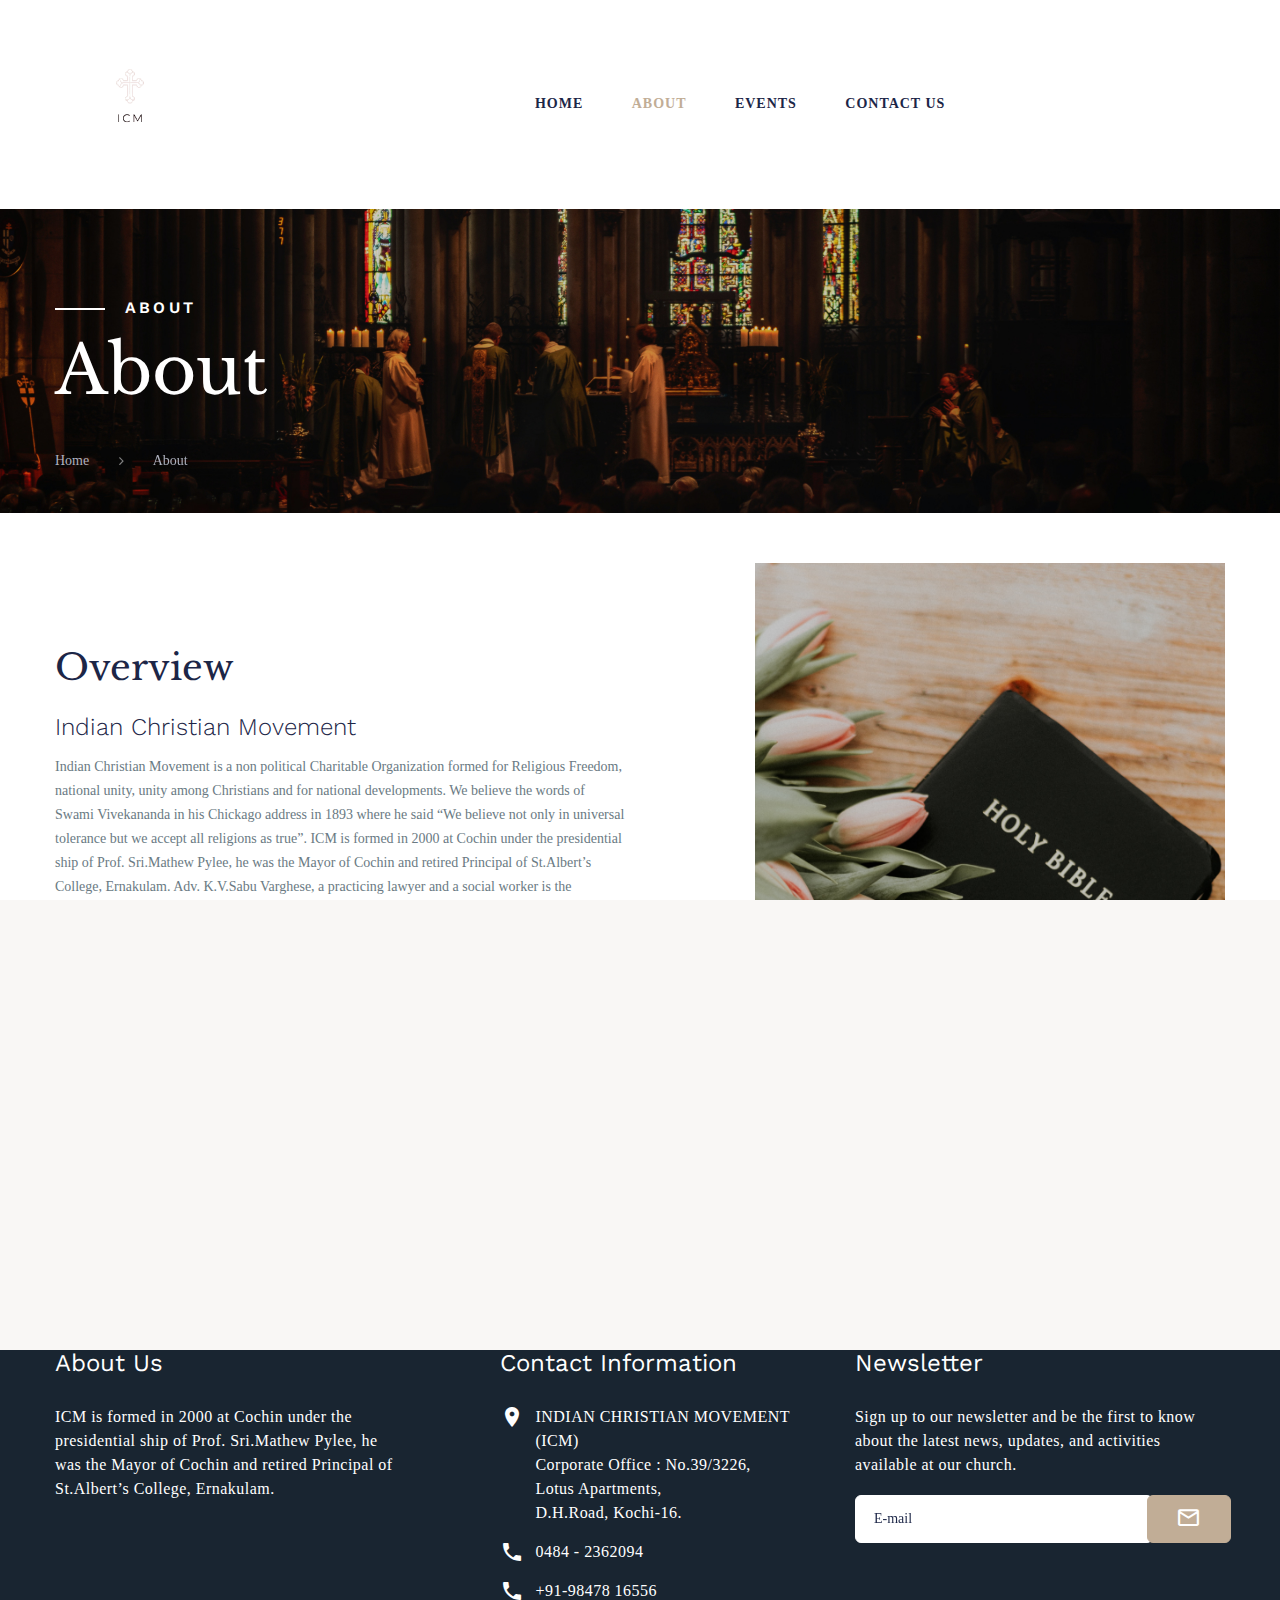
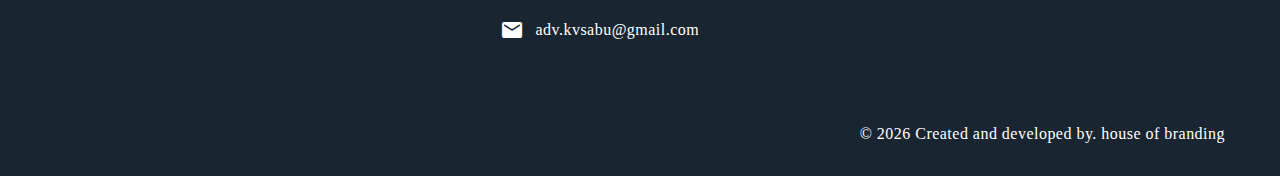
==== about.html @ 16fbd7ec "fourth commit" ====
<!-- Rights--><!DOCTYPE html>
<html class="wide wow-animation" lang="en">
  
<!-- Mirrored from ld-wt73.template-help.com/tf/farite_v2/about.html by HTTrack Website Copier/3.x [XR&CO'2014], Thu, 09 Mar 2023 13:33:33 GMT -->
<head>
    <title>ICM</title>
    <meta name="format-detection" content="telephone=no">
    <meta name="viewport" content="width=device-width height=device-height initial-scale=1.0 maximum-scale=1.0 user-scalable=0">
    <meta http-equiv="X-UA-Compatible" content="IE=edge">
    <meta charset="utf-8">
    <script src="../../cdn-cgi/apps/head/3ts2ksMwXvKRuG480KNifJ2_JNM.js"></script><link rel="icon" href="images/favicon.ico" type="image/x-icon">
    <!-- Stylesheets-->
    <link rel="stylesheet" type="text/css" href="http://fonts.googleapis.com/css2?family=Libre+Baskerville&amp;family=Work+Sans:wght@300;400;600&amp;display=swap">
    <link rel="stylesheet" href="css/bootstrap.css">
    <link rel="stylesheet" href="css/fonts.css">
    <link rel="stylesheet" href="css/style.css">
    <style>.ie-panel{display: none;background: #212121;padding: 10px 0;box-shadow: 3px 3px 5px 0 rgba(0,0,0,.3);clear: both;text-align:center;position: relative;z-index: 1;} html.ie-10 .ie-panel, html.lt-ie-10 .ie-panel {display: block;}</style>
  </head>
  <body>
    <div class="ie-panel"><a href="http://windows.microsoft.com/en-US/internet-explorer/"><img src="images/ie8-panel/warning_bar_0000_us.jpg" height="42" width="820" alt="You are using an outdated browser. For a faster, safer browsing experience, upgrade for free today."></a></div>
    <div class="page">
      <!-- Page Header-->
      <header class="section page-header">
        <!-- RD Navbar-->
        <div class="rd-navbar-wrap">
          <nav class="rd-navbar rd-navbar-minimal" data-layout="rd-navbar-fixed" data-sm-layout="rd-navbar-fixed" data-md-layout="rd-navbar-fixed" data-md-device-layout="rd-navbar-fixed" data-lg-layout="rd-navbar-static" data-lg-device-layout="rd-navbar-fixed" data-xl-layout="rd-navbar-static" data-xl-device-layout="rd-navbar-static" data-xxl-layout="rd-navbar-static" data-xxl-device-layout="rd-navbar-static" data-lg-stick-up-offset="15px" data-xl-stick-up-offset="15px" data-xxl-stick-up-offset="15px" data-lg-stick-up="true" data-xl-stick-up="true" data-xxl-stick-up="true">
            <div class="rd-navbar-main-outer">
              <div class="rd-navbar-main">
                <!-- RD Navbar Panel-->
                <div class="rd-navbar-panel">
                  <!-- RD Navbar Toggle-->
                  <button class="rd-navbar-toggle" data-rd-navbar-toggle="#rd-navbar-nav-wrap-1"><span></span></button>
                  <!-- RD Navbar Brand-->
                  <!--Brand--><a class="brand" href="index.html"><img class="brand-logo-dark" src="images/Red_and_White_Cross_Modern_Icons_Church_Logo__1_-removebg-preview.png" alt="" width="150" height="40"/><img class="brand-logo-light" src="images/Red_and_White_Cross_Modern_Icons_Church_Logo__1_-removebg-preview.png" alt="" width="150" height="40"/></a>
                </div>
                <div class="rd-navbar-main-element">
                  <div class="rd-navbar-nav-wrap" id="rd-navbar-nav-wrap-1">
                    <!-- RD Navbar Nav-->
                    <ul class="rd-navbar-nav">
                      <li class="rd-nav-item"><a class="rd-nav-link" href="index.html">Home</a>
                      </li>
                      <li class="rd-nav-item active"><a class="rd-nav-link" href="about.html">About</a>
                        
                        
                      </li>
                      <li class="rd-nav-item"><a class="rd-nav-link" href="gallery.html">Events</a>
                     
                      </li>
                    
                      <li class="rd-nav-item"><a class="rd-nav-link" href="contacts.html">Contact Us</a>
                      </li>
                    </ul>
                  </div>
                </div>
              </div>
            </div>
          </nav>
        </div>
      </header>
      <!-- Breadcrumbs-->
      <section class="breadcrumbs-custom bg-image context-dark" style="background-image: url(images/breadcrumbs-image-1.jpg);">
        <div class="breadcrumbs-custom-inner">
          <div class="container breadcrumbs-custom-container">
            <div class="breadcrumbs-custom-main">
              <h6 class="breadcrumbs-custom-subtitle title-decorated">About</h6>
              <h1 class="breadcrumbs-custom-title">About</h1>
            </div>
            <ul class="breadcrumbs-custom-path">
              <li><a href="index.html">Home</a></li>
              <li class="active">About</li>
            </ul>
          </div>
        </div>
      </section>
      <!-- Overview-->
      <section class="section section-sm pb-0">
        <div class="container">
          <div class="row row-50 justify-content-center justify-content-lg-between">
            <div class="col-md-10 col-lg-6 align-self-center">
              <h3>Overview</h3>
              <h4 class="offset-top-3">Indian Christian Movement</h4>
              <p>Indian Christian Movement is a non political Charitable Organization formed for Religious Freedom, national unity, unity among Christians and for national developments. We believe the words of Swami Vivekananda in his Chickago address in 1893 where he said “We believe not only in universal tolerance but we accept all religions as true”. ICM is formed in 2000 at Cochin under the presidential ship of Prof. Sri.Mathew Pylee, he was the Mayor of Cochin and retired Principal of St.Albert’s College, Ernakulam. Adv. K.V.Sabu Varghese, a practicing lawyer and a social worker is the Secretary General of this organization. Indian Christian Movement is an open forum to joint hand with all the Christians irrespective of their factions. But who loves Christ and leads to be the vision of Swami Vivekananda. Now we have five State sectors at Kerala, Tamil Nadu, Maharashtra and Uther Khand. Karnataka sector will commence on 12th of November, 2010 at Bangalore. We have conducting one Ashramam named Manava Ashramam at Muvattupuzha, the outskirt of Kochi and also conducting a Men’s Hostel at the heart of Kochi town. From 2000 onwards, we have been promoting several programs and missions to the upliftment of Christian community. It is the part of our decision for making a permanent record of Christian leaders. We have produced a documentary of the life history of H.B. Baselious Thomas 1st, the Catholicose of Jacobite Syrian Sabha, India. We hope that the similar venture is to be organized for other eminent Christian heads. So far, we have 1,761 active members across the 
                country and also several similar organizations support us to the common aim of national integration.</p>
              
            </div>
            <div class="col-md-10 col-lg-6 col-xl-5"><img src="images/priscilla-du-preez-zXsZHJC5qYw-unsplash.jpg" alt="" width="539" height="598"/>
            </div>
          </div>
        </div>
      </section>
     
      <!-- Who We Are-->
      
      <!-- Page Footer-->
      <footer class="section footer-standard bg-gray-800">
        <div class="footer-standard-main">
          <div class="container">
            <div class="row row-50">
              <div class="col-lg-4">
                <div class="inset-right-1">
                  <h4 class="font-weight-normal">About Us</h4>
                  <p class="big"> ICM is formed in 2000 at Cochin under the presidential ship of Prof. Sri.Mathew Pylee, he was the Mayor of Cochin and retired Principal of St.Albert’s College, Ernakulam. </p>
                </div>
              </div>
              <div class="col-sm-6 col-md-5 col-lg-4">
                <div class="box-1">
                  <h4 class="font-weight-normal">Contact Information</h4>
                  <ul class="list-sm">
                    <li class="object-inline big"><span class="icon icon-md mdi mdi-map-marker text-white"></span><a class="footer-link" href="#">INDIAN CHRISTIAN MOVEMENT (ICM) <br> Corporate Office : No.39/3226, <br>
                      Lotus Apartments, <br>
                      D.H.Road, Kochi-16.</a></li>
                    <li class="object-inline big"><span class="icon icon-md mdi mdi-phone text-white"></span><a class="footer-link" href="tel:0484 - 2362094">0484 - 2362094</a></li>
                    <li class="object-inline big"><span class="icon icon-md mdi mdi-phone text-white"></span><a class="footer-link" href="tel:+91-98478 16556">+91-98478 16556</a></li>
                    <li class="object-inline big"><span class="icon icon-md mdi mdi-email text-white"></span><a class="footer-link" href="mailto:adv.kvsabu@gmail.com">adv.kvsabu@gmail.com</a></li>
                  </ul>
                </div>
              </div>
              <div class="col-sm-6 col-md-7 col-lg-4">
                <h4 class="font-weight-normal">Newsletter</h4>
                <p class="big">Sign up to our newsletter and be the first to know about the latest news, updates, and activities available at our church.</p>
                <!-- RD Mailform-->
                <form class="rd-form rd-mailform form-inline" data-form-output="form-output-global" data-form-type="subscribe" method="post" action="https://ld-wt73.template-help.com/tf/farite_v2/bat/rd-mailform.php">
                  <div class="form-wrap">
                    <input class="form-input" id="subscribe-form-2-email" type="email" name="email" data-constraints="adv.kvsabu@gmail.com">
                    <label class="form-label" for="subscribe-form-2-email">E-mail</label>
                  </div>
                  <div class="form-button">
                    <button class="button button-primary button-icon button-icon-only button-winona" type="submit" aria-label="submit"><span class="icon mdi mdi-email-outline"></span></button>
                  </div>
                </form>
              </div>
            </div>
          </div>
        </div>
        <div class="container">
          <div class="footer-standard-aside text-center text-md-right">
            <p class="rights big"><span>&copy;&nbsp;</span><span class="copyright-year"></span><span>&nbsp;</span><span>Created and developed by.</span><span>&nbsp;</span><a href="https://www.houseofbranding.in/">house of branding</a></p>
          </div>
        </div>
      </footer>
    </div>
    <div class="preloader">
      <div class="preloader-logo"><h3>Indian Christian Movement</h3>
      </div>
      <div class="preloader-body">
        <div id="loadingProgressG">
          <div class="loadingProgressG" id="loadingProgressG_1"></div>
        </div>
      </div>
    </div>
    <!-- Global Mailform Output-->
    <div class="snackbars" id="form-output-global"></div>
    <!-- Javascript-->
    <script src="js/core.min.js"></script>
    <script src="js/script.js"></script>
  </body>


</html>
---- css/fonts.css ----
/*
*
* Fonts
*//*
*
* Font Awesome Icons 4.7.0
* --------------------------------------------------
*/@font-face {	font-family: 'FontAwesome';	src: url("../fonts/fontawesome-webfont3e6e.eot?v=4.7.0");	src: url("../fonts/fontawesome-webfontd41d.eot?#iefix&v=4.7.0") format("embedded-opentype"), url("../fonts/fontawesome-webfont3e6e.woff2?v=4.7.0") format("woff2"), url("../fonts/fontawesome-webfont3e6e.woff?v=4.7.0") format("woff"), url("../fonts/fontawesome-webfont3e6e.ttf?v=4.7.0") format("truetype"), url("../fonts/fontawesome-webfont3e6e.svg?v=4.7.0#fontawesomeregular") format("svg");	font-weight: normal;	font-style: normal;}.fa {	display: inline-block;	font-family: 'FontAwesome';	font-size: inherit;	text-rendering: auto;	-webkit-font-smoothing: antialiased;	-moz-osx-font-smoothing: grayscale;}[class*='fa-']:before {	font-weight: 400;	font-family: 'FontAwesome';}/* makes the font 33% larger relative to the icon container */.fa-lg {	font-size: 1.33333333em;	line-height: 0.75em;	vertical-align: -15%;}.fa-2x {	font-size: 2em;}.fa-3x {	font-size: 3em;}.fa-4x {	font-size: 4em;}.fa-5x {	font-size: 5em;}.fa-fw {	width: 1.28571429em;	text-align: center;}.fa-ul {	padding-left: 0;	margin-left: 2.14285714em;	list-style-type: none;}.fa-ul > li {	position: relative;}.fa-li {	position: absolute;	left: -2.14285714em;	width: 2.14285714em;	top: 0.14285714em;	text-align: center;}.fa-li.fa-lg {	left: -1.85714286em;}.fa-border {	padding: .2em .25em .15em;	border: solid 0.08em #eeeeee;	border-radius: .1em;}.fa-pull-left {	float: left;}.fa-pull-right {	float: right;}.fa.fa-pull-left {	margin-right: .3em;}.fa.fa-pull-right {	margin-left: .3em;}/* Deprecated as of 4.4.0 */.pull-right {	float: right;}.pull-left {	float: left;}.fa.pull-left {	margin-right: .3em;}.fa.pull-right {	margin-left: .3em;}.fa-spin {	-webkit-animation: fa-spin 2s infinite linear;	animation: fa-spin 2s infinite linear;}.fa-pulse {	-webkit-animation: fa-spin 1s infinite steps(8);	animation: fa-spin 1s infinite steps(8);}@-webkit-keyframes fa-spin {	0% {		-webkit-transform: rotate(0deg);		transform: rotate(0deg);	}	100% {		-webkit-transform: rotate(359deg);		transform: rotate(359deg);	}}@keyframes fa-spin {	0% {		-webkit-transform: rotate(0deg);		transform: rotate(0deg);	}	100% {		-webkit-transform: rotate(359deg);		transform: rotate(359deg);	}}.fa-rotate-90 {	-ms-filter: "progid:DXImageTransform.Microsoft.BasicImage(rotation=1)";	-webkit-transform: rotate(90deg);	-ms-transform: rotate(90deg);	transform: rotate(90deg);}.fa-rotate-180 {	-ms-filter: "progid:DXImageTransform.Microsoft.BasicImage(rotation=2)";	-webkit-transform: rotate(180deg);	-ms-transform: rotate(180deg);	transform: rotate(180deg);}.fa-rotate-270 {	-ms-filter: "progid:DXImageTransform.Microsoft.BasicImage(rotation=3)";	-webkit-transform: rotate(270deg);	-ms-transform: rotate(270deg);	transform: rotate(270deg);}.fa-flip-horizontal {	-ms-filter: "progid:DXImageTransform.Microsoft.BasicImage(rotation=0, mirror=1)";	-webkit-transform: scale(-1, 1);	-ms-transform: scale(-1, 1);	transform: scale(-1, 1);}.fa-flip-vertical {	-ms-filter: "progid:DXImageTransform.Microsoft.BasicImage(rotation=2, mirror=1)";	-webkit-transform: scale(1, -1);	-ms-transform: scale(1, -1);	transform: scale(1, -1);}:root .fa-rotate-90,:root .fa-rotate-180,:root .fa-rotate-270,:root .fa-flip-horizontal,:root .fa-flip-vertical {	filter: none;}.fa-stack {	position: relative;	display: inline-block;	width: 2em;	height: 2em;	line-height: 2em;	vertical-align: middle;}.fa-stack-1x,.fa-stack-2x {	position: absolute;	left: 0;	width: 100%;	text-align: center;}.fa-stack-1x {	line-height: inherit;}.fa-stack-2x {	font-size: 2em;}.fa-inverse {	color: #ffffff;}/* Font Awesome uses the Unicode Private Use Area (PUA) to ensure screen
   readers do not read off random characters that represent icons */.fa-glass:before {	content: "\f000";}.fa-music:before {	content: "\f001";}.fa-search:before {	content: "\f002";}.fa-envelope-o:before {	content: "\f003";}.fa-heart:before {	content: "\f004";}.fa-star:before {	content: "\f005";}.fa-star-o:before {	content: "\f006";}.fa-user:before {	content: "\f007";}.fa-film:before {	content: "\f008";}.fa-th-large:before {	content: "\f009";}.fa-th:before {	content: "\f00a";}.fa-th-list:before {	content: "\f00b";}.fa-check:before {	content: "\f00c";}.fa-remove:before,.fa-close:before,.fa-times:before {	content: "\f00d";}.fa-search-plus:before {	content: "\f00e";}.fa-search-minus:before {	content: "\f010";}.fa-power-off:before {	content: "\f011";}.fa-signal:before {	content: "\f012";}.fa-gear:before,.fa-cog:before {	content: "\f013";}.fa-trash-o:before {	content: "\f014";}.fa-home:before {	content: "\f015";}.fa-file-o:before {	content: "\f016";}.fa-clock-o:before {	content: "\f017";}.fa-road:before {	content: "\f018";}.fa-download:before {	content: "\f019";}.fa-arrow-circle-o-down:before {	content: "\f01a";}.fa-arrow-circle-o-up:before {	content: "\f01b";}.fa-inbox:before {	content: "\f01c";}.fa-play-circle-o:before {	content: "\f01d";}.fa-rotate-right:before,.fa-repeat:before {	content: "\f01e";}.fa-refresh:before {	content: "\f021";}.fa-list-alt:before {	content: "\f022";}.fa-lock:before {	content: "\f023";}.fa-flag:before {	content: "\f024";}.fa-headphones:before {	content: "\f025";}.fa-volume-off:before {	content: "\f026";}.fa-volume-down:before {	content: "\f027";}.fa-volume-up:before {	content: "\f028";}.fa-qrcode:before {	content: "\f029";}.fa-barcode:before {	content: "\f02a";}.fa-tag:before {	content: "\f02b";}.fa-tags:before {	content: "\f02c";}.fa-book:before {	content: "\f02d";}.fa-bookmark:before {	content: "\f02e";}.fa-print:before {	content: "\f02f";}.fa-camera:before {	content: "\f030";}.fa-font:before {	content: "\f031";}.fa-bold:before {	content: "\f032";}.fa-italic:before {	content: "\f033";}.fa-text-height:before {	content: "\f034";}.fa-text-width:before {	content: "\f035";}.fa-align-left:before {	content: "\f036";}.fa-align-center:before {	content: "\f037";}.fa-align-right:before {	content: "\f038";}.fa-align-justify:before {	content: "\f039";}.fa-list:before {	content: "\f03a";}.fa-dedent:before,.fa-outdent:before {	content: "\f03b";}.fa-indent:before {	content: "\f03c";}.fa-video-camera:before {	content: "\f03d";}.fa-photo:before,.fa-image:before,.fa-picture-o:before {	content: "\f03e";}.fa-pencil:before {	content: "\f040";}.fa-map-marker:before {	content: "\f041";}.fa-adjust:before {	content: "\f042";}.fa-tint:before {	content: "\f043";}.fa-edit:before,.fa-pencil-square-o:before {	content: "\f044";}.fa-share-square-o:before {	content: "\f045";}.fa-check-square-o:before {	content: "\f046";}.fa-arrows:before {	content: "\f047";}.fa-step-backward:before {	content: "\f048";}.fa-fast-backward:before {	content: "\f049";}.fa-backward:before {	content: "\f04a";}.fa-play:before {	content: "\f04b";}.fa-pause:before {	content: "\f04c";}.fa-stop:before {	content: "\f04d";}.fa-forward:before {	content: "\f04e";}.fa-fast-forward:before {	content: "\f050";}.fa-step-forward:before {	content: "\f051";}.fa-eject:before {	content: "\f052";}.fa-chevron-left:before {	content: "\f053";}.fa-chevron-right:before {	content: "\f054";}.fa-plus-circle:before {	content: "\f055";}.fa-minus-circle:before {	content: "\f056";}.fa-times-circle:before {	content: "\f057";}.fa-check-circle:before {	content: "\f058";}.fa-question-circle:before {	content: "\f059";}.fa-info-circle:before {	content: "\f05a";}.fa-crosshairs:before {	content: "\f05b";}.fa-times-circle-o:before {	content: "\f05c";}.fa-check-circle-o:before {	content: "\f05d";}.fa-ban:before {	content: "\f05e";}.fa-arrow-left:before {	content: "\f060";}.fa-arrow-right:before {	content: "\f061";}.fa-arrow-up:before {	content: "\f062";}.fa-arrow-down:before {	content: "\f063";}.fa-mail-forward:before,.fa-share:before {	content: "\f064";}.fa-expand:before {	content: "\f065";}.fa-compress:before {	content: "\f066";}.fa-plus:before {	content: "\f067";}.fa-minus:before {	content: "\f068";}.fa-asterisk:before {	content: "\f069";}.fa-exclamation-circle:before {	content: "\f06a";}.fa-gift:before {	content: "\f06b";}.fa-leaf:before {	content: "\f06c";}.fa-fire:before {	content: "\f06d";}.fa-eye:before {	content: "\f06e";}.fa-eye-slash:before {	content: "\f070";}.fa-warning:before,.fa-exclamation-triangle:before {	content: "\f071";}.fa-plane:before {	content: "\f072";}.fa-calendar:before {	content: "\f073";}.fa-random:before {	content: "\f074";}.fa-comment:before {	content: "\f075";}.fa-magnet:before {	content: "\f076";}.fa-chevron-up:before {	content: "\f077";}.fa-chevron-down:before {	content: "\f078";}.fa-retweet:before {	content: "\f079";}.fa-shopping-cart:before {	content: "\f07a";}.fa-folder:before {	content: "\f07b";}.fa-folder-open:before {	content: "\f07c";}.fa-arrows-v:before {	content: "\f07d";}.fa-arrows-h:before {	content: "\f07e";}.fa-bar-chart-o:before,.fa-bar-chart:before {	content: "\f080";}.fa-twitter-square:before {	content: "\f081";}.fa-facebook-square:before {	content: "\f082";}.fa-camera-retro:before {	content: "\f083";}.fa-key:before {	content: "\f084";}.fa-gears:before,.fa-cogs:before {	content: "\f085";}.fa-comments:before {	content: "\f086";}.fa-thumbs-o-up:before {	content: "\f087";}.fa-thumbs-o-down:before {	content: "\f088";}.fa-star-half:before {	content: "\f089";}.fa-heart-o:before {	content: "\f08a";}.fa-sign-out:before {	content: "\f08b";}.fa-linkedin-square:before {	content: "\f08c";}.fa-thumb-tack:before {	content: "\f08d";}.fa-external-link:before {	content: "\f08e";}.fa-sign-in:before {	content: "\f090";}.fa-trophy:before {	content: "\f091";}.fa-github-square:before {	content: "\f092";}.fa-upload:before {	content: "\f093";}.fa-lemon-o:before {	content: "\f094";}.fa-phone:before {	content: "\f095";}.fa-square-o:before {	content: "\f096";}.fa-bookmark-o:before {	content: "\f097";}.fa-phone-square:before {	content: "\f098";}.fa-twitter:before {	content: "\f099";}.fa-facebook-f:before,.fa-facebook:before {	content: "\f09a";}.fa-github:before {	content: "\f09b";}.fa-unlock:before {	content: "\f09c";}.fa-credit-card:before {	content: "\f09d";}.fa-feed:before,.fa-rss:before {	content: "\f09e";}.fa-hdd-o:before {	content: "\f0a0";}.fa-bullhorn:before {	content: "\f0a1";}.fa-bell:before {	content: "\f0f3";}.fa-certificate:before {	content: "\f0a3";}.fa-hand-o-right:before {	content: "\f0a4";}.fa-hand-o-left:before {	content: "\f0a5";}.fa-hand-o-up:before {	content: "\f0a6";}.fa-hand-o-down:before {	content: "\f0a7";}.fa-arrow-circle-left:before {	content: "\f0a8";}.fa-arrow-circle-right:before {	content: "\f0a9";}.fa-arrow-circle-up:before {	content: "\f0aa";}.fa-arrow-circle-down:before {	content: "\f0ab";}.fa-globe:before {	content: "\f0ac";}.fa-wrench:before {	content: "\f0ad";}.fa-tasks:before {	content: "\f0ae";}.fa-filter:before {	content: "\f0b0";}.fa-briefcase:before {	content: "\f0b1";}.fa-arrows-alt:before {	content: "\f0b2";}.fa-group:before,.fa-users:before {	content: "\f0c0";}.fa-chain:before,.fa-link:before {	content: "\f0c1";}.fa-cloud:before {	content: "\f0c2";}.fa-flask:before {	content: "\f0c3";}.fa-cut:before,.fa-scissors:before {	content: "\f0c4";}.fa-copy:before,.fa-files-o:before {	content: "\f0c5";}.fa-paperclip:before {	content: "\f0c6";}.fa-save:before,.fa-floppy-o:before {	content: "\f0c7";}.fa-square:before {	content: "\f0c8";}.fa-navicon:before,.fa-reorder:before,.fa-bars:before {	content: "\f0c9";}.fa-list-ul:before {	content: "\f0ca";}.fa-list-ol:before {	content: "\f0cb";}.fa-strikethrough:before {	content: "\f0cc";}.fa-underline:before {	content: "\f0cd";}.fa-table:before {	content: "\f0ce";}.fa-magic:before {	content: "\f0d0";}.fa-truck:before {	content: "\f0d1";}.fa-pinterest:before {	content: "\f0d2";}.fa-pinterest-square:before {	content: "\f0d3";}.fa-google-plus-square:before {	content: "\f0d4";}.fa-google-plus:before {	content: "\f0d5";}.fa-money:before {	content: "\f0d6";}.fa-caret-down:before {	content: "\f0d7";}.fa-caret-up:before {	content: "\f0d8";}.fa-caret-left:before {	content: "\f0d9";}.fa-caret-right:before {	content: "\f0da";}.fa-columns:before {	content: "\f0db";}.fa-unsorted:before,.fa-sort:before {	content: "\f0dc";}.fa-sort-down:before,.fa-sort-desc:before {	content: "\f0dd";}.fa-sort-up:before,.fa-sort-asc:before {	content: "\f0de";}.fa-envelope:before {	content: "\f0e0";}.fa-linkedin:before {	content: "\f0e1";}.fa-rotate-left:before,.fa-undo:before {	content: "\f0e2";}.fa-legal:before,.fa-gavel:before {	content: "\f0e3";}.fa-dashboard:before,.fa-tachometer:before {	content: "\f0e4";}.fa-comment-o:before {	content: "\f0e5";}.fa-comments-o:before {	content: "\f0e6";}.fa-flash:before,.fa-bolt:before {	content: "\f0e7";}.fa-sitemap:before {	content: "\f0e8";}.fa-umbrella:before {	content: "\f0e9";}.fa-paste:before,.fa-clipboard:before {	content: "\f0ea";}.fa-lightbulb-o:before {	content: "\f0eb";}.fa-exchange:before {	content: "\f0ec";}.fa-cloud-download:before {	content: "\f0ed";}.fa-cloud-upload:before {	content: "\f0ee";}.fa-user-md:before {	content: "\f0f0";}.fa-stethoscope:before {	content: "\f0f1";}.fa-suitcase:before {	content: "\f0f2";}.fa-bell-o:before {	content: "\f0a2";}.fa-coffee:before {	content: "\f0f4";}.fa-cutlery:before {	content: "\f0f5";}.fa-file-text-o:before {	content: "\f0f6";}.fa-building-o:before {	content: "\f0f7";}.fa-hospital-o:before {	content: "\f0f8";}.fa-ambulance:before {	content: "\f0f9";}.fa-medkit:before {	content: "\f0fa";}.fa-fighter-jet:before {	content: "\f0fb";}.fa-beer:before {	content: "\f0fc";}.fa-h-square:before {	content: "\f0fd";}.fa-plus-square:before {	content: "\f0fe";}.fa-angle-double-left:before {	content: "\f100";}.fa-angle-double-right:before {	content: "\f101";}.fa-angle-double-up:before {	content: "\f102";}.fa-angle-double-down:before {	content: "\f103";}.fa-angle-left:before {	content: "\f104";}.fa-angle-right:before {	content: "\f105";}.fa-angle-up:before {	content: "\f106";}.fa-angle-down:before {	content: "\f107";}.fa-desktop:before {	content: "\f108";}.fa-laptop:before {	content: "\f109";}.fa-tablet:before {	content: "\f10a";}.fa-mobile-phone:before,.fa-mobile:before {	content: "\f10b";}.fa-circle-o:before {	content: "\f10c";}.fa-quote-left:before {	content: "\f10d";}.fa-quote-right:before {	content: "\f10e";}.fa-spinner:before {	content: "\f110";}.fa-circle:before {	content: "\f111";}.fa-mail-reply:before,.fa-reply:before {	content: "\f112";}.fa-github-alt:before {	content: "\f113";}.fa-folder-o:before {	content: "\f114";}.fa-folder-open-o:before {	content: "\f115";}.fa-smile-o:before {	content: "\f118";}.fa-frown-o:before {	content: "\f119";}.fa-meh-o:before {	content: "\f11a";}.fa-gamepad:before {	content: "\f11b";}.fa-keyboard-o:before {	content: "\f11c";}.fa-flag-o:before {	content: "\f11d";}.fa-flag-checkered:before {	content: "\f11e";}.fa-terminal:before {	content: "\f120";}.fa-code:before {	content: "\f121";}.fa-mail-reply-all:before,.fa-reply-all:before {	content: "\f122";}.fa-star-half-empty:before,.fa-star-half-full:before,.fa-star-half-o:before {	content: "\f123";}.fa-location-arrow:before {	content: "\f124";}.fa-crop:before {	content: "\f125";}.fa-code-fork:before {	content: "\f126";}.fa-unlink:before,.fa-chain-broken:before {	content: "\f127";}.fa-question:before {	content: "\f128";}.fa-info:before {	content: "\f129";}.fa-exclamation:before {	content: "\f12a";}.fa-superscript:before {	content: "\f12b";}.fa-subscript:before {	content: "\f12c";}.fa-eraser:before {	content: "\f12d";}.fa-puzzle-piece:before {	content: "\f12e";}.fa-microphone:before {	content: "\f130";}.fa-microphone-slash:before {	content: "\f131";}.fa-shield:before {	content: "\f132";}.fa-calendar-o:before {	content: "\f133";}.fa-fire-extinguisher:before {	content: "\f134";}.fa-rocket:before {	content: "\f135";}.fa-maxcdn:before {	content: "\f136";}.fa-chevron-circle-left:before {	content: "\f137";}.fa-chevron-circle-right:before {	content: "\f138";}.fa-chevron-circle-up:before {	content: "\f139";}.fa-chevron-circle-down:before {	content: "\f13a";}.fa-html5:before {	content: "\f13b";}.fa-css3:before {	content: "\f13c";}.fa-anchor:before {	content: "\f13d";}.fa-unlock-alt:before {	content: "\f13e";}.fa-bullseye:before {	content: "\f140";}.fa-ellipsis-h:before {	content: "\f141";}.fa-ellipsis-v:before {	content: "\f142";}.fa-rss-square:before {	content: "\f143";}.fa-play-circle:before {	content: "\f144";}.fa-ticket:before {	content: "\f145";}.fa-minus-square:before {	content: "\f146";}.fa-minus-square-o:before {	content: "\f147";}.fa-level-up:before {	content: "\f148";}.fa-level-down:before {	content: "\f149";}.fa-check-square:before {	content: "\f14a";}.fa-pencil-square:before {	content: "\f14b";}.fa-external-link-square:before {	content: "\f14c";}.fa-share-square:before {	content: "\f14d";}.fa-compass:before {	content: "\f14e";}.fa-toggle-down:before,.fa-caret-square-o-down:before {	content: "\f150";}.fa-toggle-up:before,.fa-caret-square-o-up:before {	content: "\f151";}.fa-toggle-right:before,.fa-caret-square-o-right:before {	content: "\f152";}.fa-euro:before,.fa-eur:before {	content: "\f153";}.fa-gbp:before {	content: "\f154";}.fa-dollar:before,.fa-usd:before {	content: "\f155";}.fa-rupee:before,.fa-inr:before {	content: "\f156";}.fa-cny:before,.fa-rmb:before,.fa-yen:before,.fa-jpy:before {	content: "\f157";}.fa-ruble:before,.fa-rouble:before,.fa-rub:before {	content: "\f158";}.fa-won:before,.fa-krw:before {	content: "\f159";}.fa-bitcoin:before,.fa-btc:before {	content: "\f15a";}.fa-file:before {	content: "\f15b";}.fa-file-text:before {	content: "\f15c";}.fa-sort-alpha-asc:before {	content: "\f15d";}.fa-sort-alpha-desc:before {	content: "\f15e";}.fa-sort-amount-asc:before {	content: "\f160";}.fa-sort-amount-desc:before {	content: "\f161";}.fa-sort-numeric-asc:before {	content: "\f162";}.fa-sort-numeric-desc:before {	content: "\f163";}.fa-thumbs-up:before {	content: "\f164";}.fa-thumbs-down:before {	content: "\f165";}.fa-youtube-square:before {	content: "\f166";}.fa-youtube:before {	content: "\f167";}.fa-xing:before {	content: "\f168";}.fa-xing-square:before {	content: "\f169";}.fa-youtube-play:before {	content: "\f16a";}.fa-dropbox:before {	content: "\f16b";}.fa-stack-overflow:before {	content: "\f16c";}.fa-instagram:before {	content: "\f16d";}.fa-flickr:before {	content: "\f16e";}.fa-adn:before {	content: "\f170";}.fa-bitbucket:before {	content: "\f171";}.fa-bitbucket-square:before {	content: "\f172";}.fa-tumblr:before {	content: "\f173";}.fa-tumblr-square:before {	content: "\f174";}.fa-long-arrow-down:before {	content: "\f175";}.fa-long-arrow-up:before {	content: "\f176";}.fa-long-arrow-left:before {	content: "\f177";}.fa-long-arrow-right:before {	content: "\f178";}.fa-apple:before {	content: "\f179";}.fa-windows:before {	content: "\f17a";}.fa-android:before {	content: "\f17b";}.fa-linux:before {	content: "\f17c";}.fa-dribbble:before {	content: "\f17d";}.fa-skype:before {	content: "\f17e";}.fa-foursquare:before {	content: "\f180";}.fa-trello:before {	content: "\f181";}.fa-female:before {	content: "\f182";}.fa-male:before {	content: "\f183";}.fa-gittip:before,.fa-gratipay:before {	content: "\f184";}.fa-sun-o:before {	content: "\f185";}.fa-moon-o:before {	content: "\f186";}.fa-archive:before {	content: "\f187";}.fa-bug:before {	content: "\f188";}.fa-vk:before {	content: "\f189";}.fa-weibo:before {	content: "\f18a";}.fa-renren:before {	content: "\f18b";}.fa-pagelines:before {	content: "\f18c";}.fa-stack-exchange:before {	content: "\f18d";}.fa-arrow-circle-o-right:before {	content: "\f18e";}.fa-arrow-circle-o-left:before {	content: "\f190";}.fa-toggle-left:before,.fa-caret-square-o-left:before {	content: "\f191";}.fa-dot-circle-o:before {	content: "\f192";}.fa-wheelchair:before {	content: "\f193";}.fa-vimeo-square:before {	content: "\f194";}.fa-turkish-lira:before,.fa-try:before {	content: "\f195";}.fa-plus-square-o:before {	content: "\f196";}.fa-space-shuttle:before {	content: "\f197";}.fa-slack:before {	content: "\f198";}.fa-envelope-square:before {	content: "\f199";}.fa-wordpress:before {	content: "\f19a";}.fa-openid:before {	content: "\f19b";}.fa-institution:before,.fa-bank:before,.fa-university:before {	content: "\f19c";}.fa-mortar-board:before,.fa-graduation-cap:before {	content: "\f19d";}.fa-yahoo:before {	content: "\f19e";}.fa-google:before {	content: "\f1a0";}.fa-reddit:before {	content: "\f1a1";}.fa-reddit-square:before {	content: "\f1a2";}.fa-stumbleupon-circle:before {	content: "\f1a3";}.fa-stumbleupon:before {	content: "\f1a4";}.fa-delicious:before {	content: "\f1a5";}.fa-digg:before {	content: "\f1a6";}.fa-pied-piper-pp:before {	content: "\f1a7";}.fa-pied-piper-alt:before {	content: "\f1a8";}.fa-drupal:before {	content: "\f1a9";}.fa-joomla:before {	content: "\f1aa";}.fa-language:before {	content: "\f1ab";}.fa-fax:before {	content: "\f1ac";}.fa-building:before {	content: "\f1ad";}.fa-child:before {	content: "\f1ae";}.fa-paw:before {	content: "\f1b0";}.fa-spoon:before {	content: "\f1b1";}.fa-cube:before {	content: "\f1b2";}.fa-cubes:before {	content: "\f1b3";}.fa-behance:before {	content: "\f1b4";}.fa-behance-square:before {	content: "\f1b5";}.fa-steam:before {	content: "\f1b6";}.fa-steam-square:before {	content: "\f1b7";}.fa-recycle:before {	content: "\f1b8";}.fa-automobile:before,.fa-car:before {	content: "\f1b9";}.fa-cab:before,.fa-taxi:before {	content: "\f1ba";}.fa-tree:before {	content: "\f1bb";}.fa-spotify:before {	content: "\f1bc";}.fa-deviantart:before {	content: "\f1bd";}.fa-soundcloud:before {	content: "\f1be";}.fa-database:before {	content: "\f1c0";}.fa-file-pdf-o:before {	content: "\f1c1";}.fa-file-word-o:before {	content: "\f1c2";}.fa-file-excel-o:before {	content: "\f1c3";}.fa-file-powerpoint-o:before {	content: "\f1c4";}.fa-file-photo-o:before,.fa-file-picture-o:before,.fa-file-image-o:before {	content: "\f1c5";}.fa-file-zip-o:before,.fa-file-archive-o:before {	content: "\f1c6";}.fa-file-sound-o:before,.fa-file-audio-o:before {	content: "\f1c7";}.fa-file-movie-o:before,.fa-file-video-o:before {	content: "\f1c8";}.fa-file-code-o:before {	content: "\f1c9";}.fa-vine:before {	content: "\f1ca";}.fa-codepen:before {	content: "\f1cb";}.fa-jsfiddle:before {	content: "\f1cc";}.fa-life-bouy:before,.fa-life-buoy:before,.fa-life-saver:before,.fa-support:before,.fa-life-ring:before {	content: "\f1cd";}.fa-circle-o-notch:before {	content: "\f1ce";}.fa-ra:before,.fa-resistance:before,.fa-rebel:before {	content: "\f1d0";}.fa-ge:before,.fa-empire:before {	content: "\f1d1";}.fa-git-square:before {	content: "\f1d2";}.fa-git:before {	content: "\f1d3";}.fa-y-combinator-square:before,.fa-yc-square:before,.fa-hacker-news:before {	content: "\f1d4";}.fa-tencent-weibo:before {	content: "\f1d5";}.fa-qq:before {	content: "\f1d6";}.fa-wechat:before,.fa-weixin:before {	content: "\f1d7";}.fa-send:before,.fa-paper-plane:before {	content: "\f1d8";}.fa-send-o:before,.fa-paper-plane-o:before {	content: "\f1d9";}.fa-history:before {	content: "\f1da";}.fa-circle-thin:before {	content: "\f1db";}.fa-header:before {	content: "\f1dc";}.fa-paragraph:before {	content: "\f1dd";}.fa-sliders:before {	content: "\f1de";}.fa-share-alt:before {	content: "\f1e0";}.fa-share-alt-square:before {	content: "\f1e1";}.fa-bomb:before {	content: "\f1e2";}.fa-soccer-ball-o:before,.fa-futbol-o:before {	content: "\f1e3";}.fa-tty:before {	content: "\f1e4";}.fa-binoculars:before {	content: "\f1e5";}.fa-plug:before {	content: "\f1e6";}.fa-slideshare:before {	content: "\f1e7";}.fa-twitch:before {	content: "\f1e8";}.fa-yelp:before {	content: "\f1e9";}.fa-newspaper-o:before {	content: "\f1ea";}.fa-wifi:before {	content: "\f1eb";}.fa-calculator:before {	content: "\f1ec";}.fa-paypal:before {	content: "\f1ed";}.fa-google-wallet:before {	content: "\f1ee";}.fa-cc-visa:before {	content: "\f1f0";}.fa-cc-mastercard:before {	content: "\f1f1";}.fa-cc-discover:before {	content: "\f1f2";}.fa-cc-amex:before {	content: "\f1f3";}.fa-cc-paypal:before {	content: "\f1f4";}.fa-cc-stripe:before {	content: "\f1f5";}.fa-bell-slash:before {	content: "\f1f6";}.fa-bell-slash-o:before {	content: "\f1f7";}.fa-trash:before {	content: "\f1f8";}.fa-copyright:before {	content: "\f1f9";}.fa-at:before {	content: "\f1fa";}.fa-eyedropper:before {	content: "\f1fb";}.fa-paint-brush:before {	content: "\f1fc";}.fa-birthday-cake:before {	content: "\f1fd";}.fa-area-chart:before {	content: "\f1fe";}.fa-pie-chart:before {	content: "\f200";}.fa-line-chart:before {	content: "\f201";}.fa-lastfm:before {	content: "\f202";}.fa-lastfm-square:before {	content: "\f203";}.fa-toggle-off:before {	content: "\f204";}.fa-toggle-on:before {	content: "\f205";}.fa-bicycle:before {	content: "\f206";}.fa-bus:before {	content: "\f207";}.fa-ioxhost:before {	content: "\f208";}.fa-angellist:before {	content: "\f209";}.fa-cc:before {	content: "\f20a";}.fa-shekel:before,.fa-sheqel:before,.fa-ils:before {	content: "\f20b";}.fa-meanpath:before {	content: "\f20c";}.fa-buysellads:before {	content: "\f20d";}.fa-connectdevelop:before {	content: "\f20e";}.fa-dashcube:before {	content: "\f210";}.fa-forumbee:before {	content: "\f211";}.fa-leanpub:before {	content: "\f212";}.fa-sellsy:before {	content: "\f213";}.fa-shirtsinbulk:before {	content: "\f214";}.fa-simplybuilt:before {	content: "\f215";}.fa-skyatlas:before {	content: "\f216";}.fa-cart-plus:before {	content: "\f217";}.fa-cart-arrow-down:before {	content: "\f218";}.fa-diamond:before {	content: "\f219";}.fa-ship:before {	content: "\f21a";}.fa-user-secret:before {	content: "\f21b";}.fa-motorcycle:before {	content: "\f21c";}.fa-street-view:before {	content: "\f21d";}.fa-heartbeat:before {	content: "\f21e";}.fa-venus:before {	content: "\f221";}.fa-mars:before {	content: "\f222";}.fa-mercury:before {	content: "\f223";}.fa-intersex:before,.fa-transgender:before {	content: "\f224";}.fa-transgender-alt:before {	content: "\f225";}.fa-venus-double:before {	content: "\f226";}.fa-mars-double:before {	content: "\f227";}.fa-venus-mars:before {	content: "\f228";}.fa-mars-stroke:before {	content: "\f229";}.fa-mars-stroke-v:before {	content: "\f22a";}.fa-mars-stroke-h:before {	content: "\f22b";}.fa-neuter:before {	content: "\f22c";}.fa-genderless:before {	content: "\f22d";}.fa-facebook-official:before {	content: "\f230";}.fa-pinterest-p:before {	content: "\f231";}.fa-whatsapp:before {	content: "\f232";}.fa-server:before {	content: "\f233";}.fa-user-plus:before {	content: "\f234";}.fa-user-times:before {	content: "\f235";}.fa-hotel:before,.fa-bed:before {	content: "\f236";}.fa-viacoin:before {	content: "\f237";}.fa-train:before {	content: "\f238";}.fa-subway:before {	content: "\f239";}.fa-medium:before {	content: "\f23a";}.fa-yc:before,.fa-y-combinator:before {	content: "\f23b";}.fa-optin-monster:before {	content: "\f23c";}.fa-opencart:before {	content: "\f23d";}.fa-expeditedssl:before {	content: "\f23e";}.fa-battery-4:before,.fa-battery:before,.fa-battery-full:before {	content: "\f240";}.fa-battery-3:before,.fa-battery-three-quarters:before {	content: "\f241";}.fa-battery-2:before,.fa-battery-half:before {	content: "\f242";}.fa-battery-1:before,.fa-battery-quarter:before {	content: "\f243";}.fa-battery-0:before,.fa-battery-empty:before {	content: "\f244";}.fa-mouse-pointer:before {	content: "\f245";}.fa-i-cursor:before {	content: "\f246";}.fa-object-group:before {	content: "\f247";}.fa-object-ungroup:before {	content: "\f248";}.fa-sticky-note:before {	content: "\f249";}.fa-sticky-note-o:before {	content: "\f24a";}.fa-cc-jcb:before {	content: "\f24b";}.fa-cc-diners-club:before {	content: "\f24c";}.fa-clone:before {	content: "\f24d";}.fa-balance-scale:before {	content: "\f24e";}.fa-hourglass-o:before {	content: "\f250";}.fa-hourglass-1:before,.fa-hourglass-start:before {	content: "\f251";}.fa-hourglass-2:before,.fa-hourglass-half:before {	content: "\f252";}.fa-hourglass-3:before,.fa-hourglass-end:before {	content: "\f253";}.fa-hourglass:before {	content: "\f254";}.fa-hand-grab-o:before,.fa-hand-rock-o:before {	content: "\f255";}.fa-hand-stop-o:before,.fa-hand-paper-o:before {	content: "\f256";}.fa-hand-scissors-o:before {	content: "\f257";}.fa-hand-lizard-o:before {	content: "\f258";}.fa-hand-spock-o:before {	content: "\f259";}.fa-hand-pointer-o:before {	content: "\f25a";}.fa-hand-peace-o:before {	content: "\f25b";}.fa-trademark:before {	content: "\f25c";}.fa-registered:before {	content: "\f25d";}.fa-creative-commons:before {	content: "\f25e";}.fa-gg:before {	content: "\f260";}.fa-gg-circle:before {	content: "\f261";}.fa-tripadvisor:before {	content: "\f262";}.fa-odnoklassniki:before {	content: "\f263";}.fa-odnoklassniki-square:before {	content: "\f264";}.fa-get-pocket:before {	content: "\f265";}.fa-wikipedia-w:before {	content: "\f266";}.fa-safari:before {	content: "\f267";}.fa-chrome:before {	content: "\f268";}.fa-firefox:before {	content: "\f269";}.fa-opera:before {	content: "\f26a";}.fa-internet-explorer:before {	content: "\f26b";}.fa-tv:before,.fa-television:before {	content: "\f26c";}.fa-contao:before {	content: "\f26d";}.fa-500px:before {	content: "\f26e";}.fa-amazon:before {	content: "\f270";}.fa-calendar-plus-o:before {	content: "\f271";}.fa-calendar-minus-o:before {	content: "\f272";}.fa-calendar-times-o:before {	content: "\f273";}.fa-calendar-check-o:before {	content: "\f274";}.fa-industry:before {	content: "\f275";}.fa-map-pin:before {	content: "\f276";}.fa-map-signs:before {	content: "\f277";}.fa-map-o:before {	content: "\f278";}.fa-map:before {	content: "\f279";}.fa-commenting:before {	content: "\f27a";}.fa-commenting-o:before {	content: "\f27b";}.fa-houzz:before {	content: "\f27c";}.fa-vimeo:before {	content: "\f27d";}.fa-black-tie:before {	content: "\f27e";}.fa-fonticons:before {	content: "\f280";}.fa-reddit-alien:before {	content: "\f281";}.fa-edge:before {	content: "\f282";}.fa-credit-card-alt:before {	content: "\f283";}.fa-codiepie:before {	content: "\f284";}.fa-modx:before {	content: "\f285";}.fa-fort-awesome:before {	content: "\f286";}.fa-usb:before {	content: "\f287";}.fa-product-hunt:before {	content: "\f288";}.fa-mixcloud:before {	content: "\f289";}.fa-scribd:before {	content: "\f28a";}.fa-pause-circle:before {	content: "\f28b";}.fa-pause-circle-o:before {	content: "\f28c";}.fa-stop-circle:before {	content: "\f28d";}.fa-stop-circle-o:before {	content: "\f28e";}.fa-shopping-bag:before {	content: "\f290";}.fa-shopping-basket:before {	content: "\f291";}.fa-hashtag:before {	content: "\f292";}.fa-bluetooth:before {	content: "\f293";}.fa-bluetooth-b:before {	content: "\f294";}.fa-percent:before {	content: "\f295";}.fa-gitlab:before {	content: "\f296";}.fa-wpbeginner:before {	content: "\f297";}.fa-wpforms:before {	content: "\f298";}.fa-envira:before {	content: "\f299";}.fa-universal-access:before {	content: "\f29a";}.fa-wheelchair-alt:before {	content: "\f29b";}.fa-question-circle-o:before {	content: "\f29c";}.fa-blind:before {	content: "\f29d";}.fa-audio-description:before {	content: "\f29e";}.fa-volume-control-phone:before {	content: "\f2a0";}.fa-braille:before {	content: "\f2a1";}.fa-assistive-listening-systems:before {	content: "\f2a2";}.fa-asl-interpreting:before,.fa-american-sign-language-interpreting:before {	content: "\f2a3";}.fa-deafness:before,.fa-hard-of-hearing:before,.fa-deaf:before {	content: "\f2a4";}.fa-glide:before {	content: "\f2a5";}.fa-glide-g:before {	content: "\f2a6";}.fa-signing:before,.fa-sign-language:before {	content: "\f2a7";}.fa-low-vision:before {	content: "\f2a8";}.fa-viadeo:before {	content: "\f2a9";}.fa-viadeo-square:before {	content: "\f2aa";}.fa-snapchat:before {	content: "\f2ab";}.fa-snapchat-ghost:before {	content: "\f2ac";}.fa-snapchat-square:before {	content: "\f2ad";}.fa-pied-piper:before {	content: "\f2ae";}.fa-first-order:before {	content: "\f2b0";}.fa-yoast:before {	content: "\f2b1";}.fa-themeisle:before {	content: "\f2b2";}.fa-google-plus-circle:before,.fa-google-plus-official:before {	content: "\f2b3";}.fa-fa:before,.fa-font-awesome:before {	content: "\f2b4";}.fa-handshake-o:before {	content: "\f2b5";}.fa-envelope-open:before {	content: "\f2b6";}.fa-envelope-open-o:before {	content: "\f2b7";}.fa-linode:before {	content: "\f2b8";}.fa-address-book:before {	content: "\f2b9";}.fa-address-book-o:before {	content: "\f2ba";}.fa-vcard:before,.fa-address-card:before {	content: "\f2bb";}.fa-vcard-o:before,.fa-address-card-o:before {	content: "\f2bc";}.fa-user-circle:before {	content: "\f2bd";}.fa-user-circle-o:before {	content: "\f2be";}.fa-user-o:before {	content: "\f2c0";}.fa-id-badge:before {	content: "\f2c1";}.fa-drivers-license:before,.fa-id-card:before {	content: "\f2c2";}.fa-drivers-license-o:before,.fa-id-card-o:before {	content: "\f2c3";}.fa-quora:before {	content: "\f2c4";}.fa-free-code-camp:before {	content: "\f2c5";}.fa-telegram:before {	content: "\f2c6";}.fa-thermometer-4:before,.fa-thermometer:before,.fa-thermometer-full:before {	content: "\f2c7";}.fa-thermometer-3:before,.fa-thermometer-three-quarters:before {	content: "\f2c8";}.fa-thermometer-2:before,.fa-thermometer-half:before {	content: "\f2c9";}.fa-thermometer-1:before,.fa-thermometer-quarter:before {	content: "\f2ca";}.fa-thermometer-0:before,.fa-thermometer-empty:before {	content: "\f2cb";}.fa-shower:before {	content: "\f2cc";}.fa-bathtub:before,.fa-s15:before,.fa-bath:before {	content: "\f2cd";}.fa-podcast:before {	content: "\f2ce";}.fa-window-maximize:before {	content: "\f2d0";}.fa-window-minimize:before {	content: "\f2d1";}.fa-window-restore:before {	content: "\f2d2";}.fa-times-rectangle:before,.fa-window-close:before {	content: "\f2d3";}.fa-times-rectangle-o:before,.fa-window-close-o:before {	content: "\f2d4";}.fa-bandcamp:before {	content: "\f2d5";}.fa-grav:before {	content: "\f2d6";}.fa-etsy:before {	content: "\f2d7";}.fa-imdb:before {	content: "\f2d8";}.fa-ravelry:before {	content: "\f2d9";}.fa-eercast:before {	content: "\f2da";}.fa-microchip:before {	content: "\f2db";}.fa-snowflake-o:before {	content: "\f2dc";}.fa-superpowers:before {	content: "\f2dd";}.fa-wpexplorer:before {	content: "\f2de";}.fa-meetup:before {	content: "\f2e0";}.sr-only {	position: absolute;	width: 1px;	height: 1px;	padding: 0;	margin: -1px;	overflow: hidden;	clip: rect(0, 0, 0, 0);	border: 0;}.sr-only-focusable:active,.sr-only-focusable:focus {	position: static;	width: auto;	height: auto;	margin: 0;	overflow: visible;	clip: auto;}/*
*
* Material Design Icons
* --------------------------------------------------
*/@font-face {	font-family: "Material Design Icons";	src: url("../fonts/materialdesignicons-webfont14e6.eot?v=1.4.57");	src: url("../fonts/materialdesignicons-webfontd41d.eot?#iefix&v=1.4.57") format("embedded-opentype"), url("../fonts/materialdesignicons-webfont14e6.woff2?v=1.4.57") format("woff2"), url("../fonts/materialdesignicons-webfont14e6.woff?v=1.4.57") format("woff"), url("../fonts/materialdesignicons-webfont14e6.ttf?v=1.4.57") format("truetype"), url("../fonts/materialdesignicons-webfont14e6.svg?v=1.4.57#materialdesigniconsregular") format("svg");	font-weight: normal;	font-style: normal;}.mdi {	display: inline-block;	font: normal normal normal 24px/1 "Material Design Icons";	font-size: inherit;	text-rendering: auto;	-webkit-font-smoothing: antialiased;	-moz-osx-font-smoothing: grayscale;	transform: translate(0, 0);}.mdi-access-point:before {	content: "\f101";}.mdi-access-point-network:before {	content: "\f102";}.mdi-account:before {	content: "\f103";}.mdi-account-alert:before {	content: "\f104";}.mdi-account-box:before {	content: "\f105";}.mdi-account-box-outline:before {	content: "\f106";}.mdi-account-check:before {	content: "\f107";}.mdi-account-circle:before {	content: "\f108";}.mdi-account-convert:before {	content: "\f109";}.mdi-account-key:before {	content: "\f10a";}.mdi-account-location:before {	content: "\f10b";}.mdi-account-minus:before {	content: "\f10c";}.mdi-account-multiple:before {	content: "\f10d";}.mdi-account-multiple-outline:before {	content: "\f10e";}.mdi-account-multiple-plus:before {	content: "\f10f";}.mdi-account-network:before {	content: "\f110";}.mdi-account-off:before {	content: "\f111";}.mdi-account-outline:before {	content: "\f112";}.mdi-account-plus:before {	content: "\f113";}.mdi-account-remove:before {	content: "\f114";}.mdi-account-search:before {	content: "\f115";}.mdi-account-star:before {	content: "\f116";}.mdi-account-star-variant:before {	content: "\f117";}.mdi-account-switch:before {	content: "\f118";}.mdi-adjust:before {	content: "\f119";}.mdi-air-conditioner:before {	content: "\f11a";}.mdi-airballoon:before {	content: "\f11b";}.mdi-airplane:before {	content: "\f11c";}.mdi-airplane-off:before {	content: "\f11d";}.mdi-airplay:before {	content: "\f11e";}.mdi-alarm:before {	content: "\f11f";}.mdi-alarm-check:before {	content: "\f120";}.mdi-alarm-multiple:before {	content: "\f121";}.mdi-alarm-off:before {	content: "\f122";}.mdi-alarm-plus:before {	content: "\f123";}.mdi-album:before {	content: "\f124";}.mdi-alert:before {	content: "\f125";}.mdi-alert-box:before {	content: "\f126";}.mdi-alert-circle:before {	content: "\f127";}.mdi-alert-octagon:before {	content: "\f128";}.mdi-alert-outline:before {	content: "\f129";}.mdi-alpha:before {	content: "\f12a";}.mdi-alphabetical:before {	content: "\f12b";}.mdi-amazon:before {	content: "\f12c";}.mdi-amazon-clouddrive:before {	content: "\f12d";}.mdi-ambulance:before {	content: "\f12e";}.mdi-anchor:before {	content: "\f12f";}.mdi-android:before {	content: "\f130";}.mdi-android-debug-bridge:before {	content: "\f131";}.mdi-android-studio:before {	content: "\f132";}.mdi-apple:before {	content: "\f133";}.mdi-apple-finder:before {	content: "\f134";}.mdi-apple-ios:before {	content: "\f135";}.mdi-apple-mobileme:before {	content: "\f136";}.mdi-apple-safari:before {	content: "\f137";}.mdi-appnet:before {	content: "\f138";}.mdi-apps:before {	content: "\f139";}.mdi-archive:before {	content: "\f13a";}.mdi-arrange-bring-forward:before {	content: "\f13b";}.mdi-arrange-bring-to-front:before {	content: "\f13c";}.mdi-arrange-send-backward:before {	content: "\f13d";}.mdi-arrange-send-to-back:before {	content: "\f13e";}.mdi-arrow-all:before {	content: "\f13f";}.mdi-arrow-bottom-drop-circle:before {	content: "\f140";}.mdi-arrow-bottom-left:before {	content: "\f141";}.mdi-arrow-bottom-right:before {	content: "\f142";}.mdi-arrow-collapse:before {	content: "\f143";}.mdi-arrow-down:before {	content: "\f144";}.mdi-arrow-down-bold:before {	content: "\f145";}.mdi-arrow-down-bold-circle:before {	content: "\f146";}.mdi-arrow-down-bold-circle-outline:before {	content: "\f147";}.mdi-arrow-down-bold-hexagon-outline:before {	content: "\f148";}.mdi-arrow-expand:before {	content: "\f149";}.mdi-arrow-left:before {	content: "\f14a";}.mdi-arrow-left-bold:before {	content: "\f14b";}.mdi-arrow-left-bold-circle:before {	content: "\f14c";}.mdi-arrow-left-bold-circle-outline:before {	content: "\f14d";}.mdi-arrow-left-bold-hexagon-outline:before {	content: "\f14e";}.mdi-arrow-right:before {	content: "\f14f";}.mdi-arrow-right-bold:before {	content: "\f150";}.mdi-arrow-right-bold-circle:before {	content: "\f151";}.mdi-arrow-right-bold-circle-outline:before {	content: "\f152";}.mdi-arrow-right-bold-hexagon-outline:before {	content: "\f153";}.mdi-arrow-top-left:before {	content: "\f154";}.mdi-arrow-top-right:before {	content: "\f155";}.mdi-arrow-up:before {	content: "\f156";}.mdi-arrow-up-bold:before {	content: "\f157";}.mdi-arrow-up-bold-circle:before {	content: "\f158";}.mdi-arrow-up-bold-circle-outline:before {	content: "\f159";}.mdi-arrow-up-bold-hexagon-outline:before {	content: "\f15a";}.mdi-assistant:before {	content: "\f15b";}.mdi-at:before {	content: "\f15c";}.mdi-attachment:before {	content: "\f15d";}.mdi-audiobook:before {	content: "\f15e";}.mdi-auto-fix:before {	content: "\f15f";}.mdi-auto-upload:before {	content: "\f160";}.mdi-autorenew:before {	content: "\f161";}.mdi-av-timer:before {	content: "\f162";}.mdi-baby:before {	content: "\f163";}.mdi-backburger:before {	content: "\f164";}.mdi-backspace:before {	content: "\f165";}.mdi-backup-restore:before {	content: "\f166";}.mdi-bank:before {	content: "\f167";}.mdi-barcode:before {	content: "\f168";}.mdi-barcode-scan:before {	content: "\f169";}.mdi-barley:before {	content: "\f16a";}.mdi-barrel:before {	content: "\f16b";}.mdi-basecamp:before {	content: "\f16c";}.mdi-basket:before {	content: "\f16d";}.mdi-basket-fill:before {	content: "\f16e";}.mdi-basket-unfill:before {	content: "\f16f";}.mdi-battery:before {	content: "\f170";}.mdi-battery-10:before {	content: "\f171";}.mdi-battery-20:before {	content: "\f172";}.mdi-battery-30:before {	content: "\f173";}.mdi-battery-40:before {	content: "\f174";}.mdi-battery-50:before {	content: "\f175";}.mdi-battery-60:before {	content: "\f176";}.mdi-battery-70:before {	content: "\f177";}.mdi-battery-80:before {	content: "\f178";}.mdi-battery-90:before {	content: "\f179";}.mdi-battery-alert:before {	content: "\f17a";}.mdi-battery-charging:before {	content: "\f17b";}.mdi-battery-charging-100:before {	content: "\f17c";}.mdi-battery-charging-20:before {	content: "\f17d";}.mdi-battery-charging-30:before {	content: "\f17e";}.mdi-battery-charging-40:before {	content: "\f17f";}.mdi-battery-charging-60:before {	content: "\f180";}.mdi-battery-charging-80:before {	content: "\f181";}.mdi-battery-charging-90:before {	content: "\f182";}.mdi-battery-minus:before {	content: "\f183";}.mdi-battery-negative:before {	content: "\f184";}.mdi-battery-outline:before {	content: "\f185";}.mdi-battery-plus:before {	content: "\f186";}.mdi-battery-positive:before {	content: "\f187";}.mdi-battery-unknown:before {	content: "\f188";}.mdi-beach:before {	content: "\f189";}.mdi-beaker:before {	content: "\f18a";}.mdi-beaker-empty:before {	content: "\f18b";}.mdi-beaker-empty-outline:before {	content: "\f18c";}.mdi-beaker-outline:before {	content: "\f18d";}.mdi-beats:before {	content: "\f18e";}.mdi-beer:before {	content: "\f18f";}.mdi-behance:before {	content: "\f190";}.mdi-bell:before {	content: "\f191";}.mdi-bell-off:before {	content: "\f192";}.mdi-bell-outline:before {	content: "\f193";}.mdi-bell-plus:before {	content: "\f194";}.mdi-bell-ring:before {	content: "\f195";}.mdi-bell-ring-outline:before {	content: "\f196";}.mdi-bell-sleep:before {	content: "\f197";}.mdi-beta:before {	content: "\f198";}.mdi-bike:before {	content: "\f199";}.mdi-bing:before {	content: "\f19a";}.mdi-binoculars:before {	content: "\f19b";}.mdi-bio:before {	content: "\f19c";}.mdi-biohazard:before {	content: "\f19d";}.mdi-bitbucket:before {	content: "\f19e";}.mdi-black-mesa:before {	content: "\f19f";}.mdi-blackberry:before {	content: "\f1a0";}.mdi-blender:before {	content: "\f1a1";}.mdi-blinds:before {	content: "\f1a2";}.mdi-block-helper:before {	content: "\f1a3";}.mdi-blogger:before {	content: "\f1a4";}.mdi-bluetooth:before {	content: "\f1a5";}.mdi-bluetooth-audio:before {	content: "\f1a6";}.mdi-bluetooth-connect:before {	content: "\f1a7";}.mdi-bluetooth-off:before {	content: "\f1a8";}.mdi-bluetooth-settings:before {	content: "\f1a9";}.mdi-bluetooth-transfer:before {	content: "\f1aa";}.mdi-blur:before {	content: "\f1ab";}.mdi-blur-linear:before {	content: "\f1ac";}.mdi-blur-off:before {	content: "\f1ad";}.mdi-blur-radial:before {	content: "\f1ae";}.mdi-bone:before {	content: "\f1af";}.mdi-book:before {	content: "\f1b0";}.mdi-book-multiple:before {	content: "\f1b1";}.mdi-book-multiple-variant:before {	content: "\f1b2";}.mdi-book-open:before {	content: "\f1b3";}.mdi-book-open-variant:before {	content: "\f1b4";}.mdi-book-variant:before {	content: "\f1b5";}.mdi-bookmark:before {	content: "\f1b6";}.mdi-bookmark-check:before {	content: "\f1b7";}.mdi-bookmark-music:before {	content: "\f1b8";}.mdi-bookmark-outline:before {	content: "\f1b9";}.mdi-bookmark-outline-plus:before {	content: "\f1ba";}.mdi-bookmark-plus:before {	content: "\f1bb";}.mdi-bookmark-remove:before {	content: "\f1bc";}.mdi-border-all:before {	content: "\f1bd";}.mdi-border-bottom:before {	content: "\f1be";}.mdi-border-color:before {	content: "\f1bf";}.mdi-border-horizontal:before {	content: "\f1c0";}.mdi-border-inside:before {	content: "\f1c1";}.mdi-border-left:before {	content: "\f1c2";}.mdi-border-none:before {	content: "\f1c3";}.mdi-border-outside:before {	content: "\f1c4";}.mdi-border-right:before {	content: "\f1c5";}.mdi-border-style:before {	content: "\f1c6";}.mdi-border-top:before {	content: "\f1c7";}.mdi-border-vertical:before {	content: "\f1c8";}.mdi-bowling:before {	content: "\f1c9";}.mdi-box:before {	content: "\f1ca";}.mdi-box-cutter:before {	content: "\f1cb";}.mdi-briefcase:before {	content: "\f1cc";}.mdi-briefcase-check:before {	content: "\f1cd";}.mdi-briefcase-download:before {	content: "\f1ce";}.mdi-briefcase-upload:before {	content: "\f1cf";}.mdi-brightness-1:before {	content: "\f1d0";}.mdi-brightness-2:before {	content: "\f1d1";}.mdi-brightness-3:before {	content: "\f1d2";}.mdi-brightness-4:before {	content: "\f1d3";}.mdi-brightness-5:before {	content: "\f1d4";}.mdi-brightness-6:before {	content: "\f1d5";}.mdi-brightness-7:before {	content: "\f1d6";}.mdi-brightness-auto:before {	content: "\f1d7";}.mdi-broom:before {	content: "\f1d8";}.mdi-brush:before {	content: "\f1d9";}.mdi-bug:before {	content: "\f1da";}.mdi-bulletin-board:before {	content: "\f1db";}.mdi-bullhorn:before {	content: "\f1dc";}.mdi-bus:before {	content: "\f1dd";}.mdi-cached:before {	content: "\f1de";}.mdi-cake:before {	content: "\f1df";}.mdi-cake-layered:before {	content: "\f1e0";}.mdi-cake-variant:before {	content: "\f1e1";}.mdi-calculator:before {	content: "\f1e2";}.mdi-calendar:before {	content: "\f1e3";}.mdi-calendar-blank:before {	content: "\f1e4";}.mdi-calendar-check:before {	content: "\f1e5";}.mdi-calendar-clock:before {	content: "\f1e6";}.mdi-calendar-multiple:before {	content: "\f1e7";}.mdi-calendar-multiple-check:before {	content: "\f1e8";}.mdi-calendar-plus:before {	content: "\f1e9";}.mdi-calendar-remove:before {	content: "\f1ea";}.mdi-calendar-text:before {	content: "\f1eb";}.mdi-calendar-today:before {	content: "\f1ec";}.mdi-call-made:before {	content: "\f1ed";}.mdi-call-merge:before {	content: "\f1ee";}.mdi-call-missed:before {	content: "\f1ef";}.mdi-call-received:before {	content: "\f1f0";}.mdi-call-split:before {	content: "\f1f1";}.mdi-camcorder:before {	content: "\f1f2";}.mdi-camcorder-box:before {	content: "\f1f3";}.mdi-camcorder-box-off:before {	content: "\f1f4";}.mdi-camcorder-off:before {	content: "\f1f5";}.mdi-camera:before {	content: "\f1f6";}.mdi-camera-enhance:before {	content: "\f1f7";}.mdi-camera-front:before {	content: "\f1f8";}.mdi-camera-front-variant:before {	content: "\f1f9";}.mdi-camera-iris:before {	content: "\f1fa";}.mdi-camera-party-mode:before {	content: "\f1fb";}.mdi-camera-rear:before {	content: "\f1fc";}.mdi-camera-rear-variant:before {	content: "\f1fd";}.mdi-camera-switch:before {	content: "\f1fe";}.mdi-camera-timer:before {	content: "\f1ff";}.mdi-candycane:before {	content: "\f200";}.mdi-car:before {	content: "\f201";}.mdi-car-battery:before {	content: "\f202";}.mdi-car-connected:before {	content: "\f203";}.mdi-car-wash:before {	content: "\f204";}.mdi-carrot:before {	content: "\f205";}.mdi-cart:before {	content: "\f206";}.mdi-cart-outline:before {	content: "\f207";}.mdi-cart-plus:before {	content: "\f208";}.mdi-case-sensitive-alt:before {	content: "\f209";}.mdi-cash:before {	content: "\f20a";}.mdi-cash-100:before {	content: "\f20b";}.mdi-cash-multiple:before {	content: "\f20c";}.mdi-cash-usd:before {	content: "\f20d";}.mdi-cast:before {	content: "\f20e";}.mdi-cast-connected:before {	content: "\f20f";}.mdi-castle:before {	content: "\f210";}.mdi-cat:before {	content: "\f211";}.mdi-cellphone:before {	content: "\f212";}.mdi-cellphone-android:before {	content: "\f213";}.mdi-cellphone-basic:before {	content: "\f214";}.mdi-cellphone-dock:before {	content: "\f215";}.mdi-cellphone-iphone:before {	content: "\f216";}.mdi-cellphone-link:before {	content: "\f217";}.mdi-cellphone-link-off:before {	content: "\f218";}.mdi-cellphone-settings:before {	content: "\f219";}.mdi-certificate:before {	content: "\f21a";}.mdi-chair-school:before {	content: "\f21b";}.mdi-chart-arc:before {	content: "\f21c";}.mdi-chart-areaspline:before {	content: "\f21d";}.mdi-chart-bar:before {	content: "\f21e";}.mdi-chart-histogram:before {	content: "\f21f";}.mdi-chart-line:before {	content: "\f220";}.mdi-chart-pie:before {	content: "\f221";}.mdi-check:before {	content: "\f222";}.mdi-check-all:before {	content: "\f223";}.mdi-checkbox-blank:before {	content: "\f224";}.mdi-checkbox-blank-circle:before {	content: "\f225";}.mdi-checkbox-blank-circle-outline:before {	content: "\f226";}.mdi-checkbox-blank-outline:before {	content: "\f227";}.mdi-checkbox-marked:before {	content: "\f228";}.mdi-checkbox-marked-circle:before {	content: "\f229";}.mdi-checkbox-marked-circle-outline:before {	content: "\f22a";}.mdi-checkbox-marked-outline:before {	content: "\f22b";}.mdi-checkbox-multiple-blank:before {	content: "\f22c";}.mdi-checkbox-multiple-blank-outline:before {	content: "\f22d";}.mdi-checkbox-multiple-marked:before {	content: "\f22e";}.mdi-checkbox-multiple-marked-outline:before {	content: "\f22f";}.mdi-checkerboard:before {	content: "\f230";}.mdi-chemical-weapon:before {	content: "\f231";}.mdi-chevron-double-down:before {	content: "\f232";}.mdi-chevron-double-left:before {	content: "\f233";}.mdi-chevron-double-right:before {	content: "\f234";}.mdi-chevron-double-up:before {	content: "\f235";}.mdi-chevron-down:before {	content: "\f236";}.mdi-chevron-left:before {	content: "\f237";}.mdi-chevron-right:before {	content: "\f238";}.mdi-chevron-up:before {	content: "\f239";}.mdi-church:before {	content: "\f23a";}.mdi-cisco-webex:before {	content: "\f23b";}.mdi-city:before {	content: "\f23c";}.mdi-clipboard:before {	content: "\f23d";}.mdi-clipboard-account:before {	content: "\f23e";}.mdi-clipboard-alert:before {	content: "\f23f";}.mdi-clipboard-arrow-down:before {	content: "\f240";}.mdi-clipboard-arrow-left:before {	content: "\f241";}.mdi-clipboard-check:before {	content: "\f242";}.mdi-clipboard-outline:before {	content: "\f243";}.mdi-clipboard-text:before {	content: "\f244";}.mdi-clippy:before {	content: "\f245";}.mdi-clock:before {	content: "\f246";}.mdi-clock-end:before {	content: "\f247";}.mdi-clock-fast:before {	content: "\f248";}.mdi-clock-in:before {	content: "\f249";}.mdi-clock-out:before {	content: "\f24a";}.mdi-clock-start:before {	content: "\f24b";}.mdi-close:before {	content: "\f24c";}.mdi-close-box:before {	content: "\f24d";}.mdi-close-box-outline:before {	content: "\f24e";}.mdi-close-circle:before {	content: "\f24f";}.mdi-close-circle-outline:before {	content: "\f250";}.mdi-close-network:before {	content: "\f251";}.mdi-close-octagon:before {	content: "\f252";}.mdi-close-octagon-outline:before {	content: "\f253";}.mdi-closed-caption:before {	content: "\f254";}.mdi-cloud:before {	content: "\f255";}.mdi-cloud-check:before {	content: "\f256";}.mdi-cloud-circle:before {	content: "\f257";}.mdi-cloud-download:before {	content: "\f258";}.mdi-cloud-outline:before {	content: "\f259";}.mdi-cloud-outline-off:before {	content: "\f25a";}.mdi-cloud-print:before {	content: "\f25b";}.mdi-cloud-print-outline:before {	content: "\f25c";}.mdi-cloud-upload:before {	content: "\f25d";}.mdi-code-array:before {	content: "\f25e";}.mdi-code-braces:before {	content: "\f25f";}.mdi-code-brackets:before {	content: "\f260";}.mdi-code-equal:before {	content: "\f261";}.mdi-code-greater-than:before {	content: "\f262";}.mdi-code-greater-than-or-equal:before {	content: "\f263";}.mdi-code-less-than:before {	content: "\f264";}.mdi-code-less-than-or-equal:before {	content: "\f265";}.mdi-code-not-equal:before {	content: "\f266";}.mdi-code-not-equal-variant:before {	content: "\f267";}.mdi-code-parentheses:before {	content: "\f268";}.mdi-code-string:before {	content: "\f269";}.mdi-code-tags:before {	content: "\f26a";}.mdi-codepen:before {	content: "\f26b";}.mdi-coffee:before {	content: "\f26c";}.mdi-coffee-to-go:before {	content: "\f26d";}.mdi-coin:before {	content: "\f26e";}.mdi-color-helper:before {	content: "\f26f";}.mdi-comment:before {	content: "\f270";}.mdi-comment-account:before {	content: "\f271";}.mdi-comment-account-outline:before {	content: "\f272";}.mdi-comment-alert:before {	content: "\f273";}.mdi-comment-alert-outline:before {	content: "\f274";}.mdi-comment-check:before {	content: "\f275";}.mdi-comment-check-outline:before {	content: "\f276";}.mdi-comment-multiple-outline:before {	content: "\f277";}.mdi-comment-outline:before {	content: "\f278";}.mdi-comment-plus-outline:before {	content: "\f279";}.mdi-comment-processing:before {	content: "\f27a";}.mdi-comment-processing-outline:before {	content: "\f27b";}.mdi-comment-question-outline:before {	content: "\f27c";}.mdi-comment-remove-outline:before {	content: "\f27d";}.mdi-comment-text:before {	content: "\f27e";}.mdi-comment-text-outline:before {	content: "\f27f";}.mdi-compare:before {	content: "\f280";}.mdi-compass:before {	content: "\f281";}.mdi-compass-outline:before {	content: "\f282";}.mdi-console:before {	content: "\f283";}.mdi-contact-mail:before {	content: "\f284";}.mdi-content-copy:before {	content: "\f285";}.mdi-content-cut:before {	content: "\f286";}.mdi-content-duplicate:before {	content: "\f287";}.mdi-content-paste:before {	content: "\f288";}.mdi-content-save:before {	content: "\f289";}.mdi-content-save-all:before {	content: "\f28a";}.mdi-contrast:before {	content: "\f28b";}.mdi-contrast-box:before {	content: "\f28c";}.mdi-contrast-circle:before {	content: "\f28d";}.mdi-cookie:before {	content: "\f28e";}.mdi-cow:before {	content: "\f28f";}.mdi-credit-card:before {	content: "\f290";}.mdi-credit-card-multiple:before {	content: "\f291";}.mdi-credit-card-scan:before {	content: "\f292";}.mdi-crop:before {	content: "\f293";}.mdi-crop-free:before {	content: "\f294";}.mdi-crop-landscape:before {	content: "\f295";}.mdi-crop-portrait:before {	content: "\f296";}.mdi-crop-square:before {	content: "\f297";}.mdi-crosshairs:before {	content: "\f298";}.mdi-crosshairs-gps:before {	content: "\f299";}.mdi-crown:before {	content: "\f29a";}.mdi-cube:before {	content: "\f29b";}.mdi-cube-outline:before {	content: "\f29c";}.mdi-cube-send:before {	content: "\f29d";}.mdi-cube-unfolded:before {	content: "\f29e";}.mdi-cup:before {	content: "\f29f";}.mdi-cup-water:before {	content: "\f2a0";}.mdi-currency-btc:before {	content: "\f2a1";}.mdi-currency-eur:before {	content: "\f2a2";}.mdi-currency-gbp:before {	content: "\f2a3";}.mdi-currency-inr:before {	content: "\f2a4";}.mdi-currency-ngn:before {	content: "\f2a5";}.mdi-currency-rub:before {	content: "\f2a6";}.mdi-currency-try:before {	content: "\f2a7";}.mdi-currency-usd:before {	content: "\f2a8";}.mdi-cursor-default:before {	content: "\f2a9";}.mdi-cursor-default-outline:before {	content: "\f2aa";}.mdi-cursor-move:before {	content: "\f2ab";}.mdi-cursor-pointer:before {	content: "\f2ac";}.mdi-database:before {	content: "\f2ad";}.mdi-database-minus:before {	content: "\f2ae";}.mdi-database-plus:before {	content: "\f2af";}.mdi-debug-step-into:before {	content: "\f2b0";}.mdi-debug-step-out:before {	content: "\f2b1";}.mdi-debug-step-over:before {	content: "\f2b2";}.mdi-decimal-decrease:before {	content: "\f2b3";}.mdi-decimal-increase:before {	content: "\f2b4";}.mdi-delete:before {	content: "\f2b5";}.mdi-delete-variant:before {	content: "\f2b6";}.mdi-delta:before {	content: "\f2b7";}.mdi-deskphone:before {	content: "\f2b8";}.mdi-desktop-mac:before {	content: "\f2b9";}.mdi-desktop-tower:before {	content: "\f2ba";}.mdi-details:before {	content: "\f2bb";}.mdi-deviantart:before {	content: "\f2bc";}.mdi-diamond:before {	content: "\f2bd";}.mdi-dice:before {	content: "\f2be";}.mdi-dice-1:before {	content: "\f2bf";}.mdi-dice-2:before {	content: "\f2c0";}.mdi-dice-3:before {	content: "\f2c1";}.mdi-dice-4:before {	content: "\f2c2";}.mdi-dice-5:before {	content: "\f2c3";}.mdi-dice-6:before {	content: "\f2c4";}.mdi-directions:before {	content: "\f2c5";}.mdi-disk-alert:before {	content: "\f2c6";}.mdi-disqus:before {	content: "\f2c7";}.mdi-disqus-outline:before {	content: "\f2c8";}.mdi-division:before {	content: "\f2c9";}.mdi-division-box:before {	content: "\f2ca";}.mdi-dns:before {	content: "\f2cb";}.mdi-domain:before {	content: "\f2cc";}.mdi-dots-horizontal:before {	content: "\f2cd";}.mdi-dots-vertical:before {	content: "\f2ce";}.mdi-download:before {	content: "\f2cf";}.mdi-drag:before {	content: "\f2d0";}.mdi-drag-horizontal:before {	content: "\f2d1";}.mdi-drag-vertical:before {	content: "\f2d2";}.mdi-drawing:before {	content: "\f2d3";}.mdi-drawing-box:before {	content: "\f2d4";}.mdi-dribbble:before {	content: "\f2d5";}.mdi-dribbble-box:before {	content: "\f2d6";}.mdi-drone:before {	content: "\f2d7";}.mdi-dropbox:before {	content: "\f2d8";}.mdi-drupal:before {	content: "\f2d9";}.mdi-duck:before {	content: "\f2da";}.mdi-dumbbell:before {	content: "\f2db";}.mdi-earth:before {	content: "\f2dc";}.mdi-earth-off:before {	content: "\f2dd";}.mdi-edge:before {	content: "\f2de";}.mdi-eject:before {	content: "\f2df";}.mdi-elevation-decline:before {	content: "\f2e0";}.mdi-elevation-rise:before {	content: "\f2e1";}.mdi-elevator:before {	content: "\f2e2";}.mdi-email:before {	content: "\f2e3";}.mdi-email-open:before {	content: "\f2e4";}.mdi-email-outline:before {	content: "\f2e5";}.mdi-email-secure:before {	content: "\f2e6";}.mdi-emoticon:before {	content: "\f2e7";}.mdi-emoticon-cool:before {	content: "\f2e8";}.mdi-emoticon-devil:before {	content: "\f2e9";}.mdi-emoticon-happy:before {	content: "\f2ea";}.mdi-emoticon-neutral:before {	content: "\f2eb";}.mdi-emoticon-poop:before {	content: "\f2ec";}.mdi-emoticon-sad:before {	content: "\f2ed";}.mdi-emoticon-tongue:before {	content: "\f2ee";}.mdi-engine:before {	content: "\f2ef";}.mdi-engine-outline:before {	content: "\f2f0";}.mdi-equal:before {	content: "\f2f1";}.mdi-equal-box:before {	content: "\f2f2";}.mdi-eraser:before {	content: "\f2f3";}.mdi-escalator:before {	content: "\f2f4";}.mdi-ethernet:before {	content: "\f2f5";}.mdi-ethernet-cable:before {	content: "\f2f6";}.mdi-ethernet-cable-off:before {	content: "\f2f7";}.mdi-etsy:before {	content: "\f2f8";}.mdi-evernote:before {	content: "\f2f9";}.mdi-exclamation:before {	content: "\f2fa";}.mdi-exit-to-app:before {	content: "\f2fb";}.mdi-export:before {	content: "\f2fc";}.mdi-eye:before {	content: "\f2fd";}.mdi-eye-off:before {	content: "\f2fe";}.mdi-eyedropper:before {	content: "\f2ff";}.mdi-eyedropper-variant:before {	content: "\f300";}.mdi-facebook:before {	content: "\f301";}.mdi-facebook-box:before {	content: "\f302";}.mdi-facebook-messenger:before {	content: "\f303";}.mdi-factory:before {	content: "\f304";}.mdi-fan:before {	content: "\f305";}.mdi-fast-forward:before {	content: "\f306";}.mdi-fax:before {	content: "\f307";}.mdi-ferry:before {	content: "\f308";}.mdi-file:before {	content: "\f309";}.mdi-file-chart:before {	content: "\f30a";}.mdi-file-check:before {	content: "\f30b";}.mdi-file-cloud:before {	content: "\f30c";}.mdi-file-delimited:before {	content: "\f30d";}.mdi-file-document:before {	content: "\f30e";}.mdi-file-document-box:before {	content: "\f30f";}.mdi-file-excel:before {	content: "\f310";}.mdi-file-excel-box:before {	content: "\f311";}.mdi-file-export:before {	content: "\f312";}.mdi-file-find:before {	content: "\f313";}.mdi-file-image:before {	content: "\f314";}.mdi-file-import:before {	content: "\f315";}.mdi-file-lock:before {	content: "\f316";}.mdi-file-multiple:before {	content: "\f317";}.mdi-file-music:before {	content: "\f318";}.mdi-file-outline:before {	content: "\f319";}.mdi-file-pdf:before {	content: "\f31a";}.mdi-file-pdf-box:before {	content: "\f31b";}.mdi-file-powerpoint:before {	content: "\f31c";}.mdi-file-powerpoint-box:before {	content: "\f31d";}.mdi-file-presentation-box:before {	content: "\f31e";}.mdi-file-send:before {	content: "\f31f";}.mdi-file-video:before {	content: "\f320";}.mdi-file-word:before {	content: "\f321";}.mdi-file-word-box:before {	content: "\f322";}.mdi-file-xml:before {	content: "\f323";}.mdi-film:before {	content: "\f324";}.mdi-filmstrip:before {	content: "\f325";}.mdi-filmstrip-off:before {	content: "\f326";}.mdi-filter:before {	content: "\f327";}.mdi-filter-outline:before {	content: "\f328";}.mdi-filter-remove:before {	content: "\f329";}.mdi-filter-remove-outline:before {	content: "\f32a";}.mdi-filter-variant:before {	content: "\f32b";}.mdi-fingerprint:before {	content: "\f32c";}.mdi-fire:before {	content: "\f32d";}.mdi-firefox:before {	content: "\f32e";}.mdi-fish:before {	content: "\f32f";}.mdi-flag:before {	content: "\f330";}.mdi-flag-checkered:before {	content: "\f331";}.mdi-flag-outline:before {	content: "\f332";}.mdi-flag-outline-variant:before {	content: "\f333";}.mdi-flag-triangle:before {	content: "\f334";}.mdi-flag-variant:before {	content: "\f335";}.mdi-flash:before {	content: "\f336";}.mdi-flash-auto:before {	content: "\f337";}.mdi-flash-off:before {	content: "\f338";}.mdi-flashlight:before {	content: "\f339";}.mdi-flashlight-off:before {	content: "\f33a";}.mdi-flattr:before {	content: "\f33b";}.mdi-flip-to-back:before {	content: "\f33c";}.mdi-flip-to-front:before {	content: "\f33d";}.mdi-floppy:before {	content: "\f33e";}.mdi-flower:before {	content: "\f33f";}.mdi-folder:before {	content: "\f340";}.mdi-folder-account:before {	content: "\f341";}.mdi-folder-download:before {	content: "\f342";}.mdi-folder-google-drive:before {	content: "\f343";}.mdi-folder-image:before {	content: "\f344";}.mdi-folder-lock:before {	content: "\f345";}.mdi-folder-lock-open:before {	content: "\f346";}.mdi-folder-move:before {	content: "\f347";}.mdi-folder-multiple:before {	content: "\f348";}.mdi-folder-multiple-image:before {	content: "\f349";}.mdi-folder-multiple-outline:before {	content: "\f34a";}.mdi-folder-outline:before {	content: "\f34b";}.mdi-folder-plus:before {	content: "\f34c";}.mdi-folder-remove:before {	content: "\f34d";}.mdi-folder-upload:before {	content: "\f34e";}.mdi-food:before {	content: "\f34f";}.mdi-food-apple:before {	content: "\f350";}.mdi-food-variant:before {	content: "\f351";}.mdi-football:before {	content: "\f352";}.mdi-football-australian:before {	content: "\f353";}.mdi-football-helmet:before {	content: "\f354";}.mdi-format-align-center:before {	content: "\f355";}.mdi-format-align-justify:before {	content: "\f356";}.mdi-format-align-left:before {	content: "\f357";}.mdi-format-align-right:before {	content: "\f358";}.mdi-format-bold:before {	content: "\f359";}.mdi-format-clear:before {	content: "\f35a";}.mdi-format-color-fill:before {	content: "\f35b";}.mdi-format-float-center:before {	content: "\f35c";}.mdi-format-float-left:before {	content: "\f35d";}.mdi-format-float-none:before {	content: "\f35e";}.mdi-format-float-right:before {	content: "\f35f";}.mdi-format-header-1:before {	content: "\f360";}.mdi-format-header-2:before {	content: "\f361";}.mdi-format-header-3:before {	content: "\f362";}.mdi-format-header-4:before {	content: "\f363";}.mdi-format-header-5:before {	content: "\f364";}.mdi-format-header-6:before {	content: "\f365";}.mdi-format-header-decrease:before {	content: "\f366";}.mdi-format-header-equal:before {	content: "\f367";}.mdi-format-header-increase:before {	content: "\f368";}.mdi-format-header-pound:before {	content: "\f369";}.mdi-format-indent-decrease:before {	content: "\f36a";}.mdi-format-indent-increase:before {	content: "\f36b";}.mdi-format-italic:before {	content: "\f36c";}.mdi-format-line-spacing:before {	content: "\f36d";}.mdi-format-list-bulleted:before {	content: "\f36e";}.mdi-format-list-bulleted-type:before {	content: "\f36f";}.mdi-format-list-numbers:before {	content: "\f370";}.mdi-format-paint:before {	content: "\f371";}.mdi-format-paragraph:before {	content: "\f372";}.mdi-format-quote:before {	content: "\f373";}.mdi-format-size:before {	content: "\f374";}.mdi-format-strikethrough:before {	content: "\f375";}.mdi-format-strikethrough-variant:before {	content: "\f376";}.mdi-format-subscript:before {	content: "\f377";}.mdi-format-superscript:before {	content: "\f378";}.mdi-format-text:before {	content: "\f379";}.mdi-format-textdirection-l-to-r:before {	content: "\f37a";}.mdi-format-textdirection-r-to-l:before {	content: "\f37b";}.mdi-format-underline:before {	content: "\f37c";}.mdi-format-wrap-inline:before {	content: "\f37d";}.mdi-format-wrap-square:before {	content: "\f37e";}.mdi-format-wrap-tight:before {	content: "\f37f";}.mdi-format-wrap-top-bottom:before {	content: "\f380";}.mdi-forum:before {	content: "\f381";}.mdi-forward:before {	content: "\f382";}.mdi-foursquare:before {	content: "\f383";}.mdi-fridge:before {	content: "\f384";}.mdi-fridge-filled:before {	content: "\f385";}.mdi-fridge-filled-bottom:before {	content: "\f386";}.mdi-fridge-filled-top:before {	content: "\f387";}.mdi-fullscreen:before {	content: "\f388";}.mdi-fullscreen-exit:before {	content: "\f389";}.mdi-function:before {	content: "\f38a";}.mdi-gamepad:before {	content: "\f38b";}.mdi-gamepad-variant:before {	content: "\f38c";}.mdi-gas-station:before {	content: "\f38d";}.mdi-gate:before {	content: "\f38e";}.mdi-gauge:before {	content: "\f38f";}.mdi-gavel:before {	content: "\f390";}.mdi-gender-female:before {	content: "\f391";}.mdi-gender-male:before {	content: "\f392";}.mdi-gender-male-female:before {	content: "\f393";}.mdi-gender-transgender:before {	content: "\f394";}.mdi-ghost:before {	content: "\f395";}.mdi-gift:before {	content: "\f396";}.mdi-git:before {	content: "\f397";}.mdi-github-box:before {	content: "\f398";}.mdi-github-circle:before {	content: "\f399";}.mdi-glass-flute:before {	content: "\f39a";}.mdi-glass-mug:before {	content: "\f39b";}.mdi-glass-stange:before {	content: "\f39c";}.mdi-glass-tulip:before {	content: "\f39d";}.mdi-glasses:before {	content: "\f39e";}.mdi-gmail:before {	content: "\f39f";}.mdi-google:before {	content: "\f3a0";}.mdi-google-cardboard:before {	content: "\f3a1";}.mdi-google-chrome:before {	content: "\f3a2";}.mdi-google-circles:before {	content: "\f3a3";}.mdi-google-circles-communities:before {	content: "\f3a4";}.mdi-google-circles-extended:before {	content: "\f3a5";}.mdi-google-circles-group:before {	content: "\f3a6";}.mdi-google-controller:before {	content: "\f3a7";}.mdi-google-controller-off:before {	content: "\f3a8";}.mdi-google-drive:before {	content: "\f3a9";}.mdi-google-earth:before {	content: "\f3aa";}.mdi-google-glass:before {	content: "\f3ab";}.mdi-google-nearby:before {	content: "\f3ac";}.mdi-google-pages:before {	content: "\f3ad";}.mdi-google-physical-web:before {	content: "\f3ae";}.mdi-google-play:before {	content: "\f3af";}.mdi-google-plus:before {	content: "\f3b0";}.mdi-google-plus-box:before {	content: "\f3b1";}.mdi-google-translate:before {	content: "\f3b2";}.mdi-google-wallet:before {	content: "\f3b3";}.mdi-grid:before {	content: "\f3b4";}.mdi-grid-off:before {	content: "\f3b5";}.mdi-group:before {	content: "\f3b6";}.mdi-guitar:before {	content: "\f3b7";}.mdi-guitar-pick:before {	content: "\f3b8";}.mdi-guitar-pick-outline:before {	content: "\f3b9";}.mdi-hand-pointing-right:before {	content: "\f3ba";}.mdi-hanger:before {	content: "\f3bb";}.mdi-hangouts:before {	content: "\f3bc";}.mdi-harddisk:before {	content: "\f3bd";}.mdi-headphones:before {	content: "\f3be";}.mdi-headphones-box:before {	content: "\f3bf";}.mdi-headphones-settings:before {	content: "\f3c0";}.mdi-headset:before {	content: "\f3c1";}.mdi-headset-dock:before {	content: "\f3c2";}.mdi-headset-off:before {	content: "\f3c3";}.mdi-heart:before {	content: "\f3c4";}.mdi-heart-box:before {	content: "\f3c5";}.mdi-heart-box-outline:before {	content: "\f3c6";}.mdi-heart-broken:before {	content: "\f3c7";}.mdi-heart-outline:before {	content: "\f3c8";}.mdi-help:before {	content: "\f3c9";}.mdi-help-circle:before {	content: "\f3ca";}.mdi-hexagon:before {	content: "\f3cb";}.mdi-hexagon-outline:before {	content: "\f3cc";}.mdi-history:before {	content: "\f3cd";}.mdi-hololens:before {	content: "\f3ce";}.mdi-home:before {	content: "\f3cf";}.mdi-home-modern:before {	content: "\f3d0";}.mdi-home-variant:before {	content: "\f3d1";}.mdi-hops:before {	content: "\f3d2";}.mdi-hospital:before {	content: "\f3d3";}.mdi-hospital-building:before {	content: "\f3d4";}.mdi-hospital-marker:before {	content: "\f3d5";}.mdi-hotel:before {	content: "\f3d6";}.mdi-houzz:before {	content: "\f3d7";}.mdi-houzz-box:before {	content: "\f3d8";}.mdi-human:before {	content: "\f3d9";}.mdi-human-child:before {	content: "\f3da";}.mdi-human-male-female:before {	content: "\f3db";}.mdi-image:before {	content: "\f3dc";}.mdi-image-album:before {	content: "\f3dd";}.mdi-image-area:before {	content: "\f3de";}.mdi-image-area-close:before {	content: "\f3df";}.mdi-image-broken:before {	content: "\f3e0";}.mdi-image-broken-variant:before {	content: "\f3e1";}.mdi-image-filter:before {	content: "\f3e2";}.mdi-image-filter-black-white:before {	content: "\f3e3";}.mdi-image-filter-center-focus:before {	content: "\f3e4";}.mdi-image-filter-center-focus-weak:before {	content: "\f3e5";}.mdi-image-filter-drama:before {	content: "\f3e6";}.mdi-image-filter-frames:before {	content: "\f3e7";}.mdi-image-filter-hdr:before {	content: "\f3e8";}.mdi-image-filter-none:before {	content: "\f3e9";}.mdi-image-filter-tilt-shift:before {	content: "\f3ea";}.mdi-image-filter-vintage:before {	content: "\f3eb";}.mdi-image-multiple:before {	content: "\f3ec";}.mdi-import:before {	content: "\f3ed";}.mdi-inbox:before {	content: "\f3ee";}.mdi-information:before {	content: "\f3ef";}.mdi-information-outline:before {	content: "\f3f0";}.mdi-instagram:before {	content: "\f3f1";}.mdi-instapaper:before {	content: "\f3f2";}.mdi-internet-explorer:before {	content: "\f3f3";}.mdi-invert-colors:before {	content: "\f3f4";}.mdi-jeepney:before {	content: "\f3f5";}.mdi-jira:before {	content: "\f3f6";}.mdi-jsfiddle:before {	content: "\f3f7";}.mdi-keg:before {	content: "\f3f8";}.mdi-key:before {	content: "\f3f9";}.mdi-key-change:before {	content: "\f3fa";}.mdi-key-minus:before {	content: "\f3fb";}.mdi-key-plus:before {	content: "\f3fc";}.mdi-key-remove:before {	content: "\f3fd";}.mdi-key-variant:before {	content: "\f3fe";}.mdi-keyboard:before {	content: "\f3ff";}.mdi-keyboard-backspace:before {	content: "\f400";}.mdi-keyboard-caps:before {	content: "\f401";}.mdi-keyboard-close:before {	content: "\f402";}.mdi-keyboard-off:before {	content: "\f403";}.mdi-keyboard-return:before {	content: "\f404";}.mdi-keyboard-tab:before {	content: "\f405";}.mdi-keyboard-variant:before {	content: "\f406";}.mdi-label:before {	content: "\f407";}.mdi-label-outline:before {	content: "\f408";}.mdi-lan:before {	content: "\f409";}.mdi-lan-connect:before {	content: "\f40a";}.mdi-lan-disconnect:before {	content: "\f40b";}.mdi-lan-pending:before {	content: "\f40c";}.mdi-language-csharp:before {	content: "\f40d";}.mdi-language-css3:before {	content: "\f40e";}.mdi-language-html5:before {	content: "\f40f";}.mdi-language-javascript:before {	content: "\f410";}.mdi-language-php:before {	content: "\f411";}.mdi-language-python:before {	content: "\f412";}.mdi-language-python-text:before {	content: "\f413";}.mdi-laptop:before {	content: "\f414";}.mdi-laptop-chromebook:before {	content: "\f415";}.mdi-laptop-mac:before {	content: "\f416";}.mdi-laptop-windows:before {	content: "\f417";}.mdi-lastfm:before {	content: "\f418";}.mdi-launch:before {	content: "\f419";}.mdi-layers:before {	content: "\f41a";}.mdi-layers-off:before {	content: "\f41b";}.mdi-leaf:before {	content: "\f41c";}.mdi-led-off:before {	content: "\f41d";}.mdi-led-on:before {	content: "\f41e";}.mdi-led-outline:before {	content: "\f41f";}.mdi-led-variant-off:before {	content: "\f420";}.mdi-led-variant-on:before {	content: "\f421";}.mdi-led-variant-outline:before {	content: "\f422";}.mdi-library:before {	content: "\f423";}.mdi-library-books:before {	content: "\f424";}.mdi-library-music:before {	content: "\f425";}.mdi-library-plus:before {	content: "\f426";}.mdi-lightbulb:before {	content: "\f427";}.mdi-lightbulb-outline:before {	content: "\f428";}.mdi-link:before {	content: "\f429";}.mdi-link-off:before {	content: "\f42a";}.mdi-link-variant:before {	content: "\f42b";}.mdi-link-variant-off:before {	content: "\f42c";}.mdi-linkedin:before {	content: "\f42d";}.mdi-linkedin-box:before {	content: "\f42e";}.mdi-linux:before {	content: "\f42f";}.mdi-lock:before {	content: "\f430";}.mdi-lock-open:before {	content: "\f431";}.mdi-lock-open-outline:before {	content: "\f432";}.mdi-lock-outline:before {	content: "\f433";}.mdi-login:before {	content: "\f434";}.mdi-logout:before {	content: "\f435";}.mdi-looks:before {	content: "\f436";}.mdi-loupe:before {	content: "\f437";}.mdi-lumx:before {	content: "\f438";}.mdi-magnet:before {	content: "\f439";}.mdi-magnet-on:before {	content: "\f43a";}.mdi-magnify:before {	content: "\f43b";}.mdi-magnify-minus:before {	content: "\f43c";}.mdi-magnify-plus:before {	content: "\f43d";}.mdi-mail-ru:before {	content: "\f43e";}.mdi-map:before {	content: "\f43f";}.mdi-map-marker:before {	content: "\f440";}.mdi-map-marker-circle:before {	content: "\f441";}.mdi-map-marker-multiple:before {	content: "\f442";}.mdi-map-marker-off:before {	content: "\f443";}.mdi-map-marker-radius:before {	content: "\f444";}.mdi-margin:before {	content: "\f445";}.mdi-markdown:before {	content: "\f446";}.mdi-marker-check:before {	content: "\f447";}.mdi-martini:before {	content: "\f448";}.mdi-material-ui:before {	content: "\f449";}.mdi-math-compass:before {	content: "\f44a";}.mdi-maxcdn:before {	content: "\f44b";}.mdi-medium:before {	content: "\f44c";}.mdi-memory:before {	content: "\f44d";}.mdi-menu:before {	content: "\f44e";}.mdi-menu-down:before {	content: "\f44f";}.mdi-menu-left:before {	content: "\f450";}.mdi-menu-right:before {	content: "\f451";}.mdi-menu-up:before {	content: "\f452";}.mdi-message:before {	content: "\f453";}.mdi-message-alert:before {	content: "\f454";}.mdi-message-draw:before {	content: "\f455";}.mdi-message-image:before {	content: "\f456";}.mdi-message-outline:before {	content: "\f457";}.mdi-message-processing:before {	content: "\f458";}.mdi-message-reply:before {	content: "\f459";}.mdi-message-reply-text:before {	content: "\f45a";}.mdi-message-text:before {	content: "\f45b";}.mdi-message-text-outline:before {	content: "\f45c";}.mdi-message-video:before {	content: "\f45d";}.mdi-microphone:before {	content: "\f45e";}.mdi-microphone-off:before {	content: "\f45f";}.mdi-microphone-outline:before {	content: "\f460";}.mdi-microphone-settings:before {	content: "\f461";}.mdi-microphone-variant:before {	content: "\f462";}.mdi-microphone-variant-off:before {	content: "\f463";}.mdi-microsoft:before {	content: "\f464";}.mdi-minus:before {	content: "\f465";}.mdi-minus-box:before {	content: "\f466";}.mdi-minus-circle:before {	content: "\f467";}.mdi-minus-circle-outline:before {	content: "\f468";}.mdi-minus-network:before {	content: "\f469";}.mdi-monitor:before {	content: "\f46a";}.mdi-monitor-multiple:before {	content: "\f46b";}.mdi-more:before {	content: "\f46c";}.mdi-motorbike:before {	content: "\f46d";}.mdi-mouse:before {	content: "\f46e";}.mdi-mouse-off:before {	content: "\f46f";}.mdi-mouse-variant:before {	content: "\f470";}.mdi-mouse-variant-off:before {	content: "\f471";}.mdi-movie:before {	content: "\f472";}.mdi-multiplication:before {	content: "\f473";}.mdi-multiplication-box:before {	content: "\f474";}.mdi-music-box:before {	content: "\f475";}.mdi-music-box-outline:before {	content: "\f476";}.mdi-music-circle:before {	content: "\f477";}.mdi-music-note:before {	content: "\f478";}.mdi-music-note-eighth:before {	content: "\f479";}.mdi-music-note-half:before {	content: "\f47a";}.mdi-music-note-off:before {	content: "\f47b";}.mdi-music-note-quarter:before {	content: "\f47c";}.mdi-music-note-sixteenth:before {	content: "\f47d";}.mdi-music-note-whole:before {	content: "\f47e";}.mdi-nature:before {	content: "\f47f";}.mdi-nature-people:before {	content: "\f480";}.mdi-navigation:before {	content: "\f481";}.mdi-needle:before {	content: "\f482";}.mdi-nest-protect:before {	content: "\f483";}.mdi-nest-thermostat:before {	content: "\f484";}.mdi-newspaper:before {	content: "\f485";}.mdi-nfc:before {	content: "\f486";}.mdi-nfc-tap:before {	content: "\f487";}.mdi-nfc-variant:before {	content: "\f488";}.mdi-nodejs:before {	content: "\f489";}.mdi-note:before {	content: "\f48a";}.mdi-note-outline:before {	content: "\f48b";}.mdi-note-plus:before {	content: "\f48c";}.mdi-note-plus-outline:before {	content: "\f48d";}.mdi-note-text:before {	content: "\f48e";}.mdi-notification-clear-all:before {	content: "\f48f";}.mdi-numeric:before {	content: "\f490";}.mdi-numeric-0-box:before {	content: "\f491";}.mdi-numeric-0-box-multiple-outline:before {	content: "\f492";}.mdi-numeric-0-box-outline:before {	content: "\f493";}.mdi-numeric-1-box:before {	content: "\f494";}.mdi-numeric-1-box-multiple-outline:before {	content: "\f495";}.mdi-numeric-1-box-outline:before {	content: "\f496";}.mdi-numeric-2-box:before {	content: "\f497";}.mdi-numeric-2-box-multiple-outline:before {	content: "\f498";}.mdi-numeric-2-box-outline:before {	content: "\f499";}.mdi-numeric-3-box:before {	content: "\f49a";}.mdi-numeric-3-box-multiple-outline:before {	content: "\f49b";}.mdi-numeric-3-box-outline:before {	content: "\f49c";}.mdi-numeric-4-box:before {	content: "\f49d";}.mdi-numeric-4-box-multiple-outline:before {	content: "\f49e";}.mdi-numeric-4-box-outline:before {	content: "\f49f";}.mdi-numeric-5-box:before {	content: "\f4a0";}.mdi-numeric-5-box-multiple-outline:before {	content: "\f4a1";}.mdi-numeric-5-box-outline:before {	content: "\f4a2";}.mdi-numeric-6-box:before {	content: "\f4a3";}.mdi-numeric-6-box-multiple-outline:before {	content: "\f4a4";}.mdi-numeric-6-box-outline:before {	content: "\f4a5";}.mdi-numeric-7-box:before {	content: "\f4a6";}.mdi-numeric-7-box-multiple-outline:before {	content: "\f4a7";}.mdi-numeric-7-box-outline:before {	content: "\f4a8";}.mdi-numeric-8-box:before {	content: "\f4a9";}.mdi-numeric-8-box-multiple-outline:before {	content: "\f4aa";}.mdi-numeric-8-box-outline:before {	content: "\f4ab";}.mdi-numeric-9-box:before {	content: "\f4ac";}.mdi-numeric-9-box-multiple-outline:before {	content: "\f4ad";}.mdi-numeric-9-box-outline:before {	content: "\f4ae";}.mdi-numeric-9-plus-box:before {	content: "\f4af";}.mdi-numeric-9-plus-box-multiple-outline:before {	content: "\f4b0";}.mdi-numeric-9-plus-box-outline:before {	content: "\f4b1";}.mdi-nutrition:before {	content: "\f4b2";}.mdi-octagon:before {	content: "\f4b3";}.mdi-octagon-outline:before {	content: "\f4b4";}.mdi-odnoklassniki:before {	content: "\f4b5";}.mdi-office:before {	content: "\f4b6";}.mdi-oil:before {	content: "\f4b7";}.mdi-oil-temperature:before {	content: "\f4b8";}.mdi-omega:before {	content: "\f4b9";}.mdi-onedrive:before {	content: "\f4ba";}.mdi-open-in-app:before {	content: "\f4bb";}.mdi-open-in-new:before {	content: "\f4bc";}.mdi-opera:before {	content: "\f4bd";}.mdi-ornament:before {	content: "\f4be";}.mdi-ornament-variant:before {	content: "\f4bf";}.mdi-outbox:before {	content: "\f4c0";}.mdi-owl:before {	content: "\f4c1";}.mdi-package:before {	content: "\f4c2";}.mdi-package-down:before {	content: "\f4c3";}.mdi-package-up:before {	content: "\f4c4";}.mdi-package-variant:before {	content: "\f4c5";}.mdi-package-variant-closed:before {	content: "\f4c6";}.mdi-palette:before {	content: "\f4c7";}.mdi-palette-advanced:before {	content: "\f4c8";}.mdi-panda:before {	content: "\f4c9";}.mdi-pandora:before {	content: "\f4ca";}.mdi-panorama:before {	content: "\f4cb";}.mdi-panorama-fisheye:before {	content: "\f4cc";}.mdi-panorama-horizontal:before {	content: "\f4cd";}.mdi-panorama-vertical:before {	content: "\f4ce";}.mdi-panorama-wide-angle:before {	content: "\f4cf";}.mdi-paper-cut-vertical:before {	content: "\f4d0";}.mdi-paperclip:before {	content: "\f4d1";}.mdi-parking:before {	content: "\f4d2";}.mdi-pause:before {	content: "\f4d3";}.mdi-pause-circle:before {	content: "\f4d4";}.mdi-pause-circle-outline:before {	content: "\f4d5";}.mdi-pause-octagon:before {	content: "\f4d6";}.mdi-pause-octagon-outline:before {	content: "\f4d7";}.mdi-paw:before {	content: "\f4d8";}.mdi-pen:before {	content: "\f4d9";}.mdi-pencil:before {	content: "\f4da";}.mdi-pencil-box:before {	content: "\f4db";}.mdi-pencil-box-outline:before {	content: "\f4dc";}.mdi-pencil-lock:before {	content: "\f4dd";}.mdi-pencil-off:before {	content: "\f4de";}.mdi-percent:before {	content: "\f4df";}.mdi-pharmacy:before {	content: "\f4e0";}.mdi-phone:before {	content: "\f4e1";}.mdi-phone-bluetooth:before {	content: "\f4e2";}.mdi-phone-forward:before {	content: "\f4e3";}.mdi-phone-hangup:before {	content: "\f4e4";}.mdi-phone-in-talk:before {	content: "\f4e5";}.mdi-phone-incoming:before {	content: "\f4e6";}.mdi-phone-locked:before {	content: "\f4e7";}.mdi-phone-log:before {	content: "\f4e8";}.mdi-phone-missed:before {	content: "\f4e9";}.mdi-phone-outgoing:before {	content: "\f4ea";}.mdi-phone-paused:before {	content: "\f4eb";}.mdi-phone-settings:before {	content: "\f4ec";}.mdi-phone-voip:before {	content: "\f4ed";}.mdi-pi:before {	content: "\f4ee";}.mdi-pi-box:before {	content: "\f4ef";}.mdi-pig:before {	content: "\f4f0";}.mdi-pill:before {	content: "\f4f1";}.mdi-pin:before {	content: "\f4f2";}.mdi-pin-off:before {	content: "\f4f3";}.mdi-pine-tree:before {	content: "\f4f4";}.mdi-pine-tree-box:before {	content: "\f4f5";}.mdi-pinterest:before {	content: "\f4f6";}.mdi-pinterest-box:before {	content: "\f4f7";}.mdi-pizza:before {	content: "\f4f8";}.mdi-play:before {	content: "\f4f9";}.mdi-play-box-outline:before {	content: "\f4fa";}.mdi-play-circle:before {	content: "\f4fb";}.mdi-play-circle-outline:before {	content: "\f4fc";}.mdi-play-pause:before {	content: "\f4fd";}.mdi-play-protected-content:before {	content: "\f4fe";}.mdi-playlist-minus:before {	content: "\f4ff";}.mdi-playlist-play:before {	content: "\f500";}.mdi-playlist-plus:before {	content: "\f501";}.mdi-playlist-remove:before {	content: "\f502";}.mdi-playstation:before {	content: "\f503";}.mdi-plus:before {	content: "\f504";}.mdi-plus-box:before {	content: "\f505";}.mdi-plus-circle:before {	content: "\f506";}.mdi-plus-circle-multiple-outline:before {	content: "\f507";}.mdi-plus-circle-outline:before {	content: "\f508";}.mdi-plus-network:before {	content: "\f509";}.mdi-plus-one:before {	content: "\f50a";}.mdi-pocket:before {	content: "\f50b";}.mdi-pokeball:before {	content: "\f50c";}.mdi-polaroid:before {	content: "\f50d";}.mdi-poll:before {	content: "\f50e";}.mdi-poll-box:before {	content: "\f50f";}.mdi-polymer:before {	content: "\f510";}.mdi-popcorn:before {	content: "\f511";}.mdi-pound:before {	content: "\f512";}.mdi-pound-box:before {	content: "\f513";}.mdi-power:before {	content: "\f514";}.mdi-power-settings:before {	content: "\f515";}.mdi-power-socket:before {	content: "\f516";}.mdi-presentation:before {	content: "\f517";}.mdi-presentation-play:before {	content: "\f518";}.mdi-printer:before {	content: "\f519";}.mdi-printer-3d:before {	content: "\f51a";}.mdi-printer-alert:before {	content: "\f51b";}.mdi-professional-hexagon:before {	content: "\f51c";}.mdi-projector:before {	content: "\f51d";}.mdi-projector-screen:before {	content: "\f51e";}.mdi-pulse:before {	content: "\f51f";}.mdi-puzzle:before {	content: "\f520";}.mdi-qrcode:before {	content: "\f521";}.mdi-qrcode-scan:before {	content: "\f522";}.mdi-quadcopter:before {	content: "\f523";}.mdi-quality-high:before {	content: "\f524";}.mdi-quicktime:before {	content: "\f525";}.mdi-radar:before {	content: "\f526";}.mdi-radiator:before {	content: "\f527";}.mdi-radio:before {	content: "\f528";}.mdi-radio-handheld:before {	content: "\f529";}.mdi-radio-tower:before {	content: "\f52a";}.mdi-radioactive:before {	content: "\f52b";}.mdi-radiobox-blank:before {	content: "\f52c";}.mdi-radiobox-marked:before {	content: "\f52d";}.mdi-raspberrypi:before {	content: "\f52e";}.mdi-ray-end:before {	content: "\f52f";}.mdi-ray-end-arrow:before {	content: "\f530";}.mdi-ray-start:before {	content: "\f531";}.mdi-ray-start-arrow:before {	content: "\f532";}.mdi-ray-start-end:before {	content: "\f533";}.mdi-ray-vertex:before {	content: "\f534";}.mdi-rdio:before {	content: "\f535";}.mdi-read:before {	content: "\f536";}.mdi-readability:before {	content: "\f537";}.mdi-receipt:before {	content: "\f538";}.mdi-record:before {	content: "\f539";}.mdi-record-rec:before {	content: "\f53a";}.mdi-recycle:before {	content: "\f53b";}.mdi-reddit:before {	content: "\f53c";}.mdi-redo:before {	content: "\f53d";}.mdi-redo-variant:before {	content: "\f53e";}.mdi-refresh:before {	content: "\f53f";}.mdi-regex:before {	content: "\f540";}.mdi-relative-scale:before {	content: "\f541";}.mdi-reload:before {	content: "\f542";}.mdi-remote:before {	content: "\f543";}.mdi-rename-box:before {	content: "\f544";}.mdi-repeat:before {	content: "\f545";}.mdi-repeat-off:before {	content: "\f546";}.mdi-repeat-once:before {	content: "\f547";}.mdi-replay:before {	content: "\f548";}.mdi-reply:before {	content: "\f549";}.mdi-reply-all:before {	content: "\f54a";}.mdi-reproduction:before {	content: "\f54b";}.mdi-resize-bottom-right:before {	content: "\f54c";}.mdi-responsive:before {	content: "\f54d";}.mdi-rewind:before {	content: "\f54e";}.mdi-ribbon:before {	content: "\f54f";}.mdi-road:before {	content: "\f550";}.mdi-road-variant:before {	content: "\f551";}.mdi-rocket:before {	content: "\f552";}.mdi-rotate-3d:before {	content: "\f553";}.mdi-rotate-left:before {	content: "\f554";}.mdi-rotate-left-variant:before {	content: "\f555";}.mdi-rotate-right:before {	content: "\f556";}.mdi-rotate-right-variant:before {	content: "\f557";}.mdi-router-wireless:before {	content: "\f558";}.mdi-routes:before {	content: "\f559";}.mdi-rss:before {	content: "\f55a";}.mdi-rss-box:before {	content: "\f55b";}.mdi-ruler:before {	content: "\f55c";}.mdi-run:before {	content: "\f55d";}.mdi-sale:before {	content: "\f55e";}.mdi-satellite:before {	content: "\f55f";}.mdi-satellite-variant:before {	content: "\f560";}.mdi-scale:before {	content: "\f561";}.mdi-scale-bathroom:before {	content: "\f562";}.mdi-school:before {	content: "\f563";}.mdi-screen-rotation:before {	content: "\f564";}.mdi-screen-rotation-lock:before {	content: "\f565";}.mdi-screwdriver:before {	content: "\f566";}.mdi-script:before {	content: "\f567";}.mdi-sd:before {	content: "\f568";}.mdi-seal:before {	content: "\f569";}.mdi-seat-flat:before {	content: "\f56a";}.mdi-seat-flat-angled:before {	content: "\f56b";}.mdi-seat-individual-suite:before {	content: "\f56c";}.mdi-seat-legroom-extra:before {	content: "\f56d";}.mdi-seat-legroom-normal:before {	content: "\f56e";}.mdi-seat-legroom-reduced:before {	content: "\f56f";}.mdi-seat-recline-extra:before {	content: "\f570";}.mdi-seat-recline-normal:before {	content: "\f571";}.mdi-security:before {	content: "\f572";}.mdi-security-network:before {	content: "\f573";}.mdi-select:before {	content: "\f574";}.mdi-select-all:before {	content: "\f575";}.mdi-select-inverse:before {	content: "\f576";}.mdi-select-off:before {	content: "\f577";}.mdi-selection:before {	content: "\f578";}.mdi-send:before {	content: "\f579";}.mdi-server:before {	content: "\f57a";}.mdi-server-minus:before {	content: "\f57b";}.mdi-server-network:before {	content: "\f57c";}.mdi-server-network-off:before {	content: "\f57d";}.mdi-server-off:before {	content: "\f57e";}.mdi-server-plus:before {	content: "\f57f";}.mdi-server-remove:before {	content: "\f580";}.mdi-server-security:before {	content: "\f581";}.mdi-settings:before {	content: "\f582";}.mdi-settings-box:before {	content: "\f583";}.mdi-shape-plus:before {	content: "\f584";}.mdi-share:before {	content: "\f585";}.mdi-share-variant:before {	content: "\f586";}.mdi-shield:before {	content: "\f587";}.mdi-shield-outline:before {	content: "\f588";}.mdi-shopping:before {	content: "\f589";}.mdi-shopping-music:before {	content: "\f58a";}.mdi-shredder:before {	content: "\f58b";}.mdi-shuffle:before {	content: "\f58c";}.mdi-shuffle-disabled:before {	content: "\f58d";}.mdi-shuffle-variant:before {	content: "\f58e";}.mdi-sigma:before {	content: "\f58f";}.mdi-sign-caution:before {	content: "\f590";}.mdi-signal:before {	content: "\f591";}.mdi-silverware:before {	content: "\f592";}.mdi-silverware-fork:before {	content: "\f593";}.mdi-silverware-spoon:before {	content: "\f594";}.mdi-silverware-variant:before {	content: "\f595";}.mdi-sim:before {	content: "\f596";}.mdi-sim-alert:before {	content: "\f597";}.mdi-sim-off:before {	content: "\f598";}.mdi-sitemap:before {	content: "\f599";}.mdi-skip-backward:before {	content: "\f59a";}.mdi-skip-forward:before {	content: "\f59b";}.mdi-skip-next:before {	content: "\f59c";}.mdi-skip-previous:before {	content: "\f59d";}.mdi-skype:before {	content: "\f59e";}.mdi-skype-business:before {	content: "\f59f";}.mdi-slack:before {	content: "\f5a0";}.mdi-sleep:before {	content: "\f5a1";}.mdi-sleep-off:before {	content: "\f5a2";}.mdi-smoking:before {	content: "\f5a3";}.mdi-smoking-off:before {	content: "\f5a4";}.mdi-snapchat:before {	content: "\f5a5";}.mdi-snowman:before {	content: "\f5a6";}.mdi-sofa:before {	content: "\f5a7";}.mdi-sort:before {	content: "\f5a8";}.mdi-sort-alphabetical:before {	content: "\f5a9";}.mdi-sort-ascending:before {	content: "\f5aa";}.mdi-sort-descending:before {	content: "\f5ab";}.mdi-sort-numeric:before {	content: "\f5ac";}.mdi-sort-variant:before {	content: "\f5ad";}.mdi-soundcloud:before {	content: "\f5ae";}.mdi-source-fork:before {	content: "\f5af";}.mdi-source-pull:before {	content: "\f5b0";}.mdi-speaker:before {	content: "\f5b1";}.mdi-speaker-off:before {	content: "\f5b2";}.mdi-speedometer:before {	content: "\f5b3";}.mdi-spellcheck:before {	content: "\f5b4";}.mdi-spotify:before {	content: "\f5b5";}.mdi-spotlight:before {	content: "\f5b6";}.mdi-spotlight-beam:before {	content: "\f5b7";}.mdi-square-inc:before {	content: "\f5b8";}.mdi-square-inc-cash:before {	content: "\f5b9";}.mdi-stackoverflow:before {	content: "\f5ba";}.mdi-stairs:before {	content: "\f5bb";}.mdi-star:before {	content: "\f5bc";}.mdi-star-circle:before {	content: "\f5bd";}.mdi-star-half:before {	content: "\f5be";}.mdi-star-off:before {	content: "\f5bf";}.mdi-star-outline:before {	content: "\f5c0";}.mdi-steam:before {	content: "\f5c1";}.mdi-steering:before {	content: "\f5c2";}.mdi-step-backward:before {	content: "\f5c3";}.mdi-step-backward-2:before {	content: "\f5c4";}.mdi-step-forward:before {	content: "\f5c5";}.mdi-step-forward-2:before {	content: "\f5c6";}.mdi-stethoscope:before {	content: "\f5c7";}.mdi-stocking:before {	content: "\f5c8";}.mdi-stop:before {	content: "\f5c9";}.mdi-store:before {	content: "\f5ca";}.mdi-store-24-hour:before {	content: "\f5cb";}.mdi-stove:before {	content: "\f5cc";}.mdi-subway:before {	content: "\f5cd";}.mdi-sunglasses:before {	content: "\f5ce";}.mdi-swap-horizontal:before {	content: "\f5cf";}.mdi-swap-vertical:before {	content: "\f5d0";}.mdi-swim:before {	content: "\f5d1";}.mdi-switch:before {	content: "\f5d2";}.mdi-sword:before {	content: "\f5d3";}.mdi-sync:before {	content: "\f5d4";}.mdi-sync-alert:before {	content: "\f5d5";}.mdi-sync-off:before {	content: "\f5d6";}.mdi-tab:before {	content: "\f5d7";}.mdi-tab-unselected:before {	content: "\f5d8";}.mdi-table:before {	content: "\f5d9";}.mdi-table-column-plus-after:before {	content: "\f5da";}.mdi-table-column-plus-before:before {	content: "\f5db";}.mdi-table-column-remove:before {	content: "\f5dc";}.mdi-table-column-width:before {	content: "\f5dd";}.mdi-table-edit:before {	content: "\f5de";}.mdi-table-large:before {	content: "\f5df";}.mdi-table-row-height:before {	content: "\f5e0";}.mdi-table-row-plus-after:before {	content: "\f5e1";}.mdi-table-row-plus-before:before {	content: "\f5e2";}.mdi-table-row-remove:before {	content: "\f5e3";}.mdi-tablet:before {	content: "\f5e4";}.mdi-tablet-android:before {	content: "\f5e5";}.mdi-tablet-ipad:before {	content: "\f5e6";}.mdi-tag:before {	content: "\f5e7";}.mdi-tag-faces:before {	content: "\f5e8";}.mdi-tag-multiple:before {	content: "\f5e9";}.mdi-tag-outline:before {	content: "\f5ea";}.mdi-tag-text-outline:before {	content: "\f5eb";}.mdi-target:before {	content: "\f5ec";}.mdi-taxi:before {	content: "\f5ed";}.mdi-teamviewer:before {	content: "\f5ee";}.mdi-telegram:before {	content: "\f5ef";}.mdi-television:before {	content: "\f5f0";}.mdi-television-guide:before {	content: "\f5f1";}.mdi-temperature-celsius:before {	content: "\f5f2";}.mdi-temperature-fahrenheit:before {	content: "\f5f3";}.mdi-temperature-kelvin:before {	content: "\f5f4";}.mdi-tennis:before {	content: "\f5f5";}.mdi-tent:before {	content: "\f5f6";}.mdi-terrain:before {	content: "\f5f7";}.mdi-text-to-speech:before {	content: "\f5f8";}.mdi-text-to-speech-off:before {	content: "\f5f9";}.mdi-texture:before {	content: "\f5fa";}.mdi-theater:before {	content: "\f5fb";}.mdi-theme-light-dark:before {	content: "\f5fc";}.mdi-thermometer:before {	content: "\f5fd";}.mdi-thermometer-lines:before {	content: "\f5fe";}.mdi-thumb-down:before {	content: "\f5ff";}.mdi-thumb-down-outline:before {	content: "\f600";}.mdi-thumb-up:before {	content: "\f601";}.mdi-thumb-up-outline:before {	content: "\f602";}.mdi-thumbs-up-down:before {	content: "\f603";}.mdi-ticket:before {	content: "\f604";}.mdi-ticket-account:before {	content: "\f605";}.mdi-ticket-confirmation:before {	content: "\f606";}.mdi-tie:before {	content: "\f607";}.mdi-timelapse:before {	content: "\f608";}.mdi-timer:before {	content: "\f609";}.mdi-timer-10:before {	content: "\f60a";}.mdi-timer-3:before {	content: "\f60b";}.mdi-timer-off:before {	content: "\f60c";}.mdi-timer-sand:before {	content: "\f60d";}.mdi-timetable:before {	content: "\f60e";}.mdi-toggle-switch:before {	content: "\f60f";}.mdi-toggle-switch-off:before {	content: "\f610";}.mdi-tooltip:before {	content: "\f611";}.mdi-tooltip-edit:before {	content: "\f612";}.mdi-tooltip-image:before {	content: "\f613";}.mdi-tooltip-outline:before {	content: "\f614";}.mdi-tooltip-outline-plus:before {	content: "\f615";}.mdi-tooltip-text:before {	content: "\f616";}.mdi-tor:before {	content: "\f617";}.mdi-traffic-light:before {	content: "\f618";}.mdi-train:before {	content: "\f619";}.mdi-tram:before {	content: "\f61a";}.mdi-transcribe:before {	content: "\f61b";}.mdi-transcribe-close:before {	content: "\f61c";}.mdi-transfer:before {	content: "\f61d";}.mdi-tree:before {	content: "\f61e";}.mdi-trello:before {	content: "\f61f";}.mdi-trending-down:before {	content: "\f620";}.mdi-trending-neutral:before {	content: "\f621";}.mdi-trending-up:before {	content: "\f622";}.mdi-triangle:before {	content: "\f623";}.mdi-triangle-outline:before {	content: "\f624";}.mdi-trophy:before {	content: "\f625";}.mdi-trophy-award:before {	content: "\f626";}.mdi-trophy-outline:before {	content: "\f627";}.mdi-trophy-variant:before {	content: "\f628";}.mdi-trophy-variant-outline:before {	content: "\f629";}.mdi-truck:before {	content: "\f62a";}.mdi-truck-delivery:before {	content: "\f62b";}.mdi-tshirt-crew:before {	content: "\f62c";}.mdi-tshirt-v:before {	content: "\f62d";}.mdi-tumblr:before {	content: "\f62e";}.mdi-tumblr-reblog:before {	content: "\f62f";}.mdi-twitch:before {	content: "\f630";}.mdi-twitter:before {	content: "\f631";}.mdi-twitter-box:before {	content: "\f632";}.mdi-twitter-circle:before {	content: "\f633";}.mdi-twitter-retweet:before {	content: "\f634";}.mdi-ubuntu:before {	content: "\f635";}.mdi-umbraco:before {	content: "\f636";}.mdi-umbrella:before {	content: "\f637";}.mdi-umbrella-outline:before {	content: "\f638";}.mdi-undo:before {	content: "\f639";}.mdi-undo-variant:before {	content: "\f63a";}.mdi-unfold-less:before {	content: "\f63b";}.mdi-unfold-more:before {	content: "\f63c";}.mdi-ungroup:before {	content: "\f63d";}.mdi-untappd:before {	content: "\f63e";}.mdi-upload:before {	content: "\f63f";}.mdi-usb:before {	content: "\f640";}.mdi-vector-arrange-above:before {	content: "\f641";}.mdi-vector-arrange-below:before {	content: "\f642";}.mdi-vector-circle:before {	content: "\f643";}.mdi-vector-circle-variant:before {	content: "\f644";}.mdi-vector-combine:before {	content: "\f645";}.mdi-vector-curve:before {	content: "\f646";}.mdi-vector-difference:before {	content: "\f647";}.mdi-vector-difference-ab:before {	content: "\f648";}.mdi-vector-difference-ba:before {	content: "\f649";}.mdi-vector-intersection:before {	content: "\f64a";}.mdi-vector-line:before {	content: "\f64b";}.mdi-vector-point:before {	content: "\f64c";}.mdi-vector-polygon:before {	content: "\f64d";}.mdi-vector-polyline:before {	content: "\f64e";}.mdi-vector-selection:before {	content: "\f64f";}.mdi-vector-square:before {	content: "\f650";}.mdi-vector-triangle:before {	content: "\f651";}.mdi-vector-union:before {	content: "\f652";}.mdi-verified:before {	content: "\f653";}.mdi-vibrate:before {	content: "\f654";}.mdi-video:before {	content: "\f655";}.mdi-video-off:before {	content: "\f656";}.mdi-video-switch:before {	content: "\f657";}.mdi-view-agenda:before {	content: "\f658";}.mdi-view-array:before {	content: "\f659";}.mdi-view-carousel:before {	content: "\f65a";}.mdi-view-column:before {	content: "\f65b";}.mdi-view-dashboard:before {	content: "\f65c";}.mdi-view-day:before {	content: "\f65d";}.mdi-view-grid:before {	content: "\f65e";}.mdi-view-headline:before {	content: "\f65f";}.mdi-view-list:before {	content: "\f660";}.mdi-view-module:before {	content: "\f661";}.mdi-view-quilt:before {	content: "\f662";}.mdi-view-stream:before {	content: "\f663";}.mdi-view-week:before {	content: "\f664";}.mdi-vimeo:before {	content: "\f665";}.mdi-vine:before {	content: "\f666";}.mdi-vk:before {	content: "\f667";}.mdi-vk-box:before {	content: "\f668";}.mdi-vk-circle:before {	content: "\f669";}.mdi-voicemail:before {	content: "\f66a";}.mdi-volume-high:before {	content: "\f66b";}.mdi-volume-low:before {	content: "\f66c";}.mdi-volume-medium:before {	content: "\f66d";}.mdi-volume-off:before {	content: "\f66e";}.mdi-vpn:before {	content: "\f66f";}.mdi-walk:before {	content: "\f670";}.mdi-wallet:before {	content: "\f671";}.mdi-wallet-giftcard:before {	content: "\f672";}.mdi-wallet-membership:before {	content: "\f673";}.mdi-wallet-travel:before {	content: "\f674";}.mdi-wan:before {	content: "\f675";}.mdi-watch:before {	content: "\f676";}.mdi-watch-export:before {	content: "\f677";}.mdi-watch-import:before {	content: "\f678";}.mdi-water:before {	content: "\f679";}.mdi-water-off:before {	content: "\f67a";}.mdi-water-percent:before {	content: "\f67b";}.mdi-water-pump:before {	content: "\f67c";}.mdi-weather-cloudy:before {	content: "\f67d";}.mdi-weather-fog:before {	content: "\f67e";}.mdi-weather-hail:before {	content: "\f67f";}.mdi-weather-lightning:before {	content: "\f680";}.mdi-weather-night:before {	content: "\f681";}.mdi-weather-partlycloudy:before {	content: "\f682";}.mdi-weather-pouring:before {	content: "\f683";}.mdi-weather-rainy:before {	content: "\f684";}.mdi-weather-snowy:before {	content: "\f685";}.mdi-weather-sunny:before {	content: "\f686";}.mdi-weather-sunset:before {	content: "\f687";}.mdi-weather-sunset-down:before {	content: "\f688";}.mdi-weather-sunset-up:before {	content: "\f689";}.mdi-weather-windy:before {	content: "\f68a";}.mdi-weather-windy-variant:before {	content: "\f68b";}.mdi-web:before {	content: "\f68c";}.mdi-webcam:before {	content: "\f68d";}.mdi-weight:before {	content: "\f68e";}.mdi-weight-kilogram:before {	content: "\f68f";}.mdi-whatsapp:before {	content: "\f690";}.mdi-wheelchair-accessibility:before {	content: "\f691";}.mdi-white-balance-auto:before {	content: "\f692";}.mdi-white-balance-incandescent:before {	content: "\f693";}.mdi-white-balance-irradescent:before {	content: "\f694";}.mdi-white-balance-sunny:before {	content: "\f695";}.mdi-wifi:before {	content: "\f696";}.mdi-wifi-off:before {	content: "\f697";}.mdi-wii:before {	content: "\f698";}.mdi-wikipedia:before {	content: "\f699";}.mdi-window-close:before {	content: "\f69a";}.mdi-window-closed:before {	content: "\f69b";}.mdi-window-maximize:before {	content: "\f69c";}.mdi-window-minimize:before {	content: "\f69d";}.mdi-window-open:before {	content: "\f69e";}.mdi-window-restore:before {	content: "\f69f";}.mdi-windows:before {	content: "\f6a0";}.mdi-wordpress:before {	content: "\f6a1";}.mdi-worker:before {	content: "\f6a2";}.mdi-wrap:before {	content: "\f6a3";}.mdi-wrench:before {	content: "\f6a4";}.mdi-wunderlist:before {	content: "\f6a5";}.mdi-xbox:before {	content: "\f6a6";}.mdi-xbox-controller:before {	content: "\f6a7";}.mdi-xbox-controller-off:before {	content: "\f6a8";}.mdi-xda:before {	content: "\f6a9";}.mdi-xing:before {	content: "\f6aa";}.mdi-xing-box:before {	content: "\f6ab";}.mdi-xing-circle:before {	content: "\f6ac";}.mdi-xml:before {	content: "\f6ad";}.mdi-yeast:before {	content: "\f6ae";}.mdi-yelp:before {	content: "\f6af";}.mdi-youtube-play:before {	content: "\f6b0";}.mdi-zip-box:before {	content: "\f6b1";}.mdi-18px {	font-size: 18px;}.mdi-24px {	font-size: 24px;}.mdi-36px {	font-size: 36px;}.mdi-48px {	font-size: 48px;}.mdi-dark {	color: rgba(0, 0, 0, 0.54);}.mdi-dark.mdi-inactive {	color: rgba(0, 0, 0, 0.26);}.mdi-light {	color: white;}.mdi-light.mdi-inactive {	color: rgba(255, 255, 255, 0.3);}/**
 * Title:  Bigmug Line Flaticon Pack
 * Author: Catalin Fertu
 * Source: http://www.flaticon.com/packs/bigmug-line
 * License:  CC BY 3.0 (http://creativecommons.org/licenses/by/3.0/)
 */@font-face {	font-family: "fl-bigmug-line";	src: url("../fonts/fl-bigmug-line.eot");	src: url("../fonts/fl-bigmug-line.eot#iefix") format("embedded-opentype"), url("../fonts/fl-bigmug-line.woff") format("woff"), url("../fonts/fl-bigmug-line.ttf") format("truetype"), url("../fonts/fl-bigmug-line.svg") format("svg");	font-weight: normal;	font-style: normal;}.fl-bigmug-line-ico,[class^="fl-bigmug-line-"]:before, [class*=" fl-bigmug-line-"]:before,[class^="fl-bigmug-line-"]:after, [class*=" fl-bigmug-line-"]:after {	font-family: 'fl-bigmug-line';	font-size: inherit;	font-weight: 400;	font-style: normal;}.fl-bigmug-line-add137:before {	content: "\e000";}.fl-bigmug-line-add139:before {	content: "\e001";}.fl-bigmug-line-add149:before {	content: "\e002";}.fl-bigmug-line-airplane86:before {	content: "\e003";}.fl-bigmug-line-alarm31:before {	content: "\e004";}.fl-bigmug-line-arrow592:before {	content: "\e005";}.fl-bigmug-line-attach8:before {	content: "\e006";}.fl-bigmug-line-attachment15:before {	content: "\e007";}.fl-bigmug-line-audio46:before {	content: "\e008";}.fl-bigmug-line-back44:before {	content: "\e009";}.fl-bigmug-line-back46:before {	content: "\e00a";}.fl-bigmug-line-big104:before {	content: "\e00b";}.fl-bigmug-line-book188:before {	content: "\e00c";}.fl-bigmug-line-bookmark28:before {	content: "\e00d";}.fl-bigmug-line-bottle34:before {	content: "\e00e";}.fl-bigmug-line-button5:before {	content: "\e00f";}.fl-bigmug-line-buttons5:before {	content: "\e010";}.fl-bigmug-line-cellphone55:before {	content: "\e011";}.fl-bigmug-line-cellular9:before {	content: "\e012";}.fl-bigmug-line-center10:before {	content: "\e013";}.fl-bigmug-line-chat51:before {	content: "\e014";}.fl-bigmug-line-chat55:before {	content: "\e015";}.fl-bigmug-line-checkmark14:before {	content: "\e016";}.fl-bigmug-line-checkmark15:before {	content: "\e017";}.fl-bigmug-line-checkmark16:before {	content: "\e018";}.fl-bigmug-line-circular220:before {	content: "\e019";}.fl-bigmug-line-circular224:before {	content: "\e01a";}.fl-bigmug-line-circular228:before {	content: "\e01b";}.fl-bigmug-line-circular229:before {	content: "\e01c";}.fl-bigmug-line-clipboard68:before {	content: "\e01d";}.fl-bigmug-line-close42:before {	content: "\e01e";}.fl-bigmug-line-cloud255:before {	content: "\e01f";}.fl-bigmug-line-cloud260:before {	content: "\e020";}.fl-bigmug-line-cocktail26:before {	content: "\e021";}.fl-bigmug-line-code30:before {	content: "\e022";}.fl-bigmug-line-collapse5:before {	content: "\e023";}.fl-bigmug-line-comment45:before {	content: "\e024";}.fl-bigmug-line-compass80:before {	content: "\e025";}.fl-bigmug-line-contract5:before {	content: "\e026";}.fl-bigmug-line-copy23:before {	content: "\e027";}.fl-bigmug-line-crescent23:before {	content: "\e028";}.fl-bigmug-line-cropping1:before {	content: "\e029";}.fl-bigmug-line-cross81:before {	content: "\e02a";}.fl-bigmug-line-cross83:before {	content: "\e02b";}.fl-bigmug-line-cube29:before {	content: "\e02c";}.fl-bigmug-line-double97:before {	content: "\e02d";}.fl-bigmug-line-double98:before {	content: "\e02e";}.fl-bigmug-line-double99:before {	content: "\e02f";}.fl-bigmug-line-down55:before {	content: "\e030";}.fl-bigmug-line-down56:before {	content: "\e031";}.fl-bigmug-line-down58:before {	content: "\e032";}.fl-bigmug-line-down59:before {	content: "\e033";}.fl-bigmug-line-down64:before {	content: "\e034";}.fl-bigmug-line-download136:before {	content: "\e035";}.fl-bigmug-line-download142:before {	content: "\e036";}.fl-bigmug-line-download146:before {	content: "\e037";}.fl-bigmug-line-download147:before {	content: "\e038";}.fl-bigmug-line-download148:before {	content: "\e039";}.fl-bigmug-line-electrical17:before {	content: "\e03a";}.fl-bigmug-line-electronic57:before {	content: "\e03b";}.fl-bigmug-line-email64:before {	content: "\e03c";}.fl-bigmug-line-email67:before {	content: "\e03d";}.fl-bigmug-line-equalization3:before {	content: "\e03e";}.fl-bigmug-line-equalizer26:before {	content: "\e03f";}.fl-bigmug-line-event6:before {	content: "\e040";}.fl-bigmug-line-expand25:before {	content: "\e041";}.fl-bigmug-line-expanding2:before {	content: "\e042";}.fl-bigmug-line-fast33:before {	content: "\e043";}.fl-bigmug-line-favourites5:before {	content: "\e044";}.fl-bigmug-line-file68:before {	content: "\e045";}.fl-bigmug-line-file69:before {	content: "\e046";}.fl-bigmug-line-film57:before {	content: "\e047";}.fl-bigmug-line-flag53:before {	content: "\e048";}.fl-bigmug-line-fog10:before {	content: "\e049";}.fl-bigmug-line-foggy3:before {	content: "\e04a";}.fl-bigmug-line-folder173:before {	content: "\e04b";}.fl-bigmug-line-fork34:before {	content: "\e04c";}.fl-bigmug-line-four87:before {	content: "\e04d";}.fl-bigmug-line-full40:before {	content: "\e04e";}.fl-bigmug-line-games32:before {	content: "\e04f";}.fl-bigmug-line-gear30:before {	content: "\e050";}.fl-bigmug-line-giftbox54:before {	content: "\e051";}.fl-bigmug-line-graphical8:before {	content: "\e052";}.fl-bigmug-line-headphones32:before {	content: "\e053";}.fl-bigmug-line-hot67:before {	content: "\e054";}.fl-bigmug-line-images21:before {	content: "\e055";}.fl-bigmug-line-ink12:before {	content: "\e056";}.fl-bigmug-line-label25:before {	content: "\e057";}.fl-bigmug-line-left144:before {	content: "\e058";}.fl-bigmug-line-left145:before {	content: "\e059";}.fl-bigmug-line-left146:before {	content: "\e05a";}.fl-bigmug-line-left148:before {	content: "\e05b";}.fl-bigmug-line-left152:before {	content: "\e05c";}.fl-bigmug-line-left153:before {	content: "\e05d";}.fl-bigmug-line-left158:before {	content: "\e05e";}.fl-bigmug-line-left159:before {	content: "\e05f";}.fl-bigmug-line-like51:before {	content: "\e060";}.fl-bigmug-line-link52:before {	content: "\e061";}.fl-bigmug-line-list63:before {	content: "\e062";}.fl-bigmug-line-list65:before {	content: "\e063";}.fl-bigmug-line-lock64:before {	content: "\e064";}.fl-bigmug-line-login12:before {	content: "\e065";}.fl-bigmug-line-login9:before {	content: "\e066";}.fl-bigmug-line-map87:before {	content: "\e067";}.fl-bigmug-line-megaphone11:before {	content: "\e068";}.fl-bigmug-line-men25:before {	content: "\e069";}.fl-bigmug-line-menu40:before {	content: "\e06a";}.fl-bigmug-line-menu41:before {	content: "\e06b";}.fl-bigmug-line-microphone76:before {	content: "\e06c";}.fl-bigmug-line-microphone77:before {	content: "\e06d";}.fl-bigmug-line-minus79:before {	content: "\e06e";}.fl-bigmug-line-minus80:before {	content: "\e06f";}.fl-bigmug-line-minus83:before {	content: "\e070";}.fl-bigmug-line-minus86:before {	content: "\e071";}.fl-bigmug-line-monitor74:before {	content: "\e072";}.fl-bigmug-line-music218:before {	content: "\e073";}.fl-bigmug-line-music219:before {	content: "\e074";}.fl-bigmug-line-music221:before {	content: "\e075";}.fl-bigmug-line-musical100:before {	content: "\e076";}.fl-bigmug-line-musical98:before {	content: "\e077";}.fl-bigmug-line-mute34:before {	content: "\e078";}.fl-bigmug-line-new83:before {	content: "\e079";}.fl-bigmug-line-nine16:before {	content: "\e07a";}.fl-bigmug-line-note35:before {	content: "\e07b";}.fl-bigmug-line-notebook41:before {	content: "\e07c";}.fl-bigmug-line-notification4:before {	content: "\e07d";}.fl-bigmug-line-notification5:before {	content: "\e07e";}.fl-bigmug-line-opened25:before {	content: "\e07f";}.fl-bigmug-line-oval34:before {	content: "\e080";}.fl-bigmug-line-paintbrush9:before {	content: "\e081";}.fl-bigmug-line-paper122:before {	content: "\e082";}.fl-bigmug-line-pause37:before {	content: "\e083";}.fl-bigmug-line-pencil85:before {	content: "\e084";}.fl-bigmug-line-phone351:before {	content: "\e085";}.fl-bigmug-line-photo181:before {	content: "\e086";}.fl-bigmug-line-pin42:before {	content: "\e087";}.fl-bigmug-line-planetary2:before {	content: "\e088";}.fl-bigmug-line-play83:before {	content: "\e089";}.fl-bigmug-line-portfolio23:before {	content: "\e08a";}.fl-bigmug-line-print34:before {	content: "\e08b";}.fl-bigmug-line-radio46:before {	content: "\e08c";}.fl-bigmug-line-rain30:before {	content: "\e08d";}.fl-bigmug-line-rectangular78:before {	content: "\e08e";}.fl-bigmug-line-recycling10:before {	content: "\e08f";}.fl-bigmug-line-rewind37:before {	content: "\e090";}.fl-bigmug-line-right139:before {	content: "\e091";}.fl-bigmug-line-right141:before {	content: "\e092";}.fl-bigmug-line-right142:before {	content: "\e093";}.fl-bigmug-line-right144:before {	content: "\e094";}.fl-bigmug-line-right148:before {	content: "\e095";}.fl-bigmug-line-right153:before {	content: "\e096";}.fl-bigmug-line-right154:before {	content: "\e097";}.fl-bigmug-line-right156:before {	content: "\e098";}.fl-bigmug-line-rounded51:before {	content: "\e099";}.fl-bigmug-line-sand14:before {	content: "\e09a";}.fl-bigmug-line-save15:before {	content: "\e09b";}.fl-bigmug-line-search74:before {	content: "\e09c";}.fl-bigmug-line-search78:before {	content: "\e09d";}.fl-bigmug-line-share27:before {	content: "\e09e";}.fl-bigmug-line-shopping198:before {	content: "\e09f";}.fl-bigmug-line-shopping199:before {	content: "\e0a0";}.fl-bigmug-line-shopping202:before {	content: "\e0a1";}.fl-bigmug-line-shopping204:before {	content: "\e0a2";}.fl-bigmug-line-shuffle17:before {	content: "\e0a3";}.fl-bigmug-line-sort47:before {	content: "\e0a4";}.fl-bigmug-line-sort48:before {	content: "\e0a5";}.fl-bigmug-line-speaker75:before {	content: "\e0a6";}.fl-bigmug-line-speaker80:before {	content: "\e0a7";}.fl-bigmug-line-speaker81:before {	content: "\e0a8";}.fl-bigmug-line-speaker86:before {	content: "\e0a9";}.fl-bigmug-line-speaker87:before {	content: "\e0aa";}.fl-bigmug-line-speech96:before {	content: "\e0ab";}.fl-bigmug-line-square152:before {	content: "\e0ac";}.fl-bigmug-line-square156:before {	content: "\e0ad";}.fl-bigmug-line-square160:before {	content: "\e0ae";}.fl-bigmug-line-store10:before {	content: "\e0af";}.fl-bigmug-line-sun81:before {	content: "\e0b0";}.fl-bigmug-line-sunrise3:before {	content: "\e0b1";}.fl-bigmug-line-switch23:before {	content: "\e0b2";}.fl-bigmug-line-switch24:before {	content: "\e0b3";}.fl-bigmug-line-tag47:before {	content: "\e0b4";}.fl-bigmug-line-television20:before {	content: "\e0b5";}.fl-bigmug-line-text108:before {	content: "\e0b6";}.fl-bigmug-line-text109:before {	content: "\e0b7";}.fl-bigmug-line-three142:before {	content: "\e0b8";}.fl-bigmug-line-timer35:before {	content: "\e0b9";}.fl-bigmug-line-tool16:before {	content: "\e0ba";}.fl-bigmug-line-triangle33:before {	content: "\e0bb";}.fl-bigmug-line-trophy55:before {	content: "\e0bc";}.fl-bigmug-line-two311:before {	content: "\e0bd";}.fl-bigmug-line-two316:before {	content: "\e0be";}.fl-bigmug-line-two317:before {	content: "\e0bf";}.fl-bigmug-line-two319:before {	content: "\e0c0";}.fl-bigmug-line-two323:before {	content: "\e0c1";}.fl-bigmug-line-unlocked27:before {	content: "\e0c2";}.fl-bigmug-line-up100:before {	content: "\e0c3";}.fl-bigmug-line-up102:before {	content: "\e0c4";}.fl-bigmug-line-up103:before {	content: "\e0c5";}.fl-bigmug-line-up104:before {	content: "\e0c6";}.fl-bigmug-line-up107:before {	content: "\e0c7";}.fl-bigmug-line-up111:before {	content: "\e0c8";}.fl-bigmug-line-up112:before {	content: "\e0c9";}.fl-bigmug-line-up114:before {	content: "\e0ca";}.fl-bigmug-line-up98:before {	content: "\e0cb";}.fl-bigmug-line-up99:before {	content: "\e0cc";}.fl-bigmug-line-upload91:before {	content: "\e0cd";}.fl-bigmug-line-upload92:before {	content: "\e0ce";}.fl-bigmug-line-upper8:before {	content: "\e0cf";}.fl-bigmug-line-user143:before {	content: "\e0d0";}.fl-bigmug-line-user144:before {	content: "\e0d1";}.fl-bigmug-line-video163:before {	content: "\e0d2";}.fl-bigmug-line-wallet26:before {	content: "\e0d3";}.fl-bigmug-line-weather21:before {	content: "\e0d4";}.fl-bigmug-line-weekly14:before {	content: "\e0d5";}.fl-bigmug-line-weekly15:before {	content: "\e0d6";}.fl-bigmug-line-wind24:before {	content: "\e0d7";}.fl-bigmug-line-window50:before {	content: "\e0d8";}.fl-bigmug-line-winds4:before {	content: "\e0d9";}.fl-bigmug-line-wrench66:before {	content: "\e0da";}.fl-bigmug-line-zoom60:before {	content: "\e0db";}@font-face {	font-family: 'Linearicons';	font-weight: normal;	font-style: normal;	src: url(../fonts/Linearicons.eot);	/* For IE6-8 */	src: local("Linearicons"), local("Linearicons"), url(../fonts/Linearicons.woff) format("woff"), url(../fonts/Linearicons.ttf) format("truetype");}.linearicons,[class^="linearicons-"], [class*=" linearicons-"] {	/* use !important to prevent issues with browser extensions that change fonts */	font-family: 'Linearicons' !important;	speak: none;	font-style: normal;	font-weight: normal;	font-variant: normal;	text-transform: none;	line-height: 1;	/* Better Font Rendering =========== */	-webkit-font-smoothing: antialiased;	-moz-osx-font-smoothing: grayscale;}.linearicons-home:before {	content: "\e900";}.linearicons-home2:before {	content: "\e901";}.linearicons-home3:before {	content: "\e902";}.linearicons-home4:before {	content: "\e903";}.linearicons-home5:before {	content: "\e904";}.linearicons-home6:before {	content: "\e905";}.linearicons-bathtub:before {	content: "\e906";}.linearicons-toothbrush:before {	content: "\e907";}.linearicons-bed:before {	content: "\e908";}.linearicons-couch:before {	content: "\e909";}.linearicons-chair:before {	content: "\e90a";}.linearicons-city:before {	content: "\e90b";}.linearicons-apartment:before {	content: "\e90c";}.linearicons-pencil:before {	content: "\e90d";}.linearicons-pencil2:before {	content: "\e90e";}.linearicons-pen:before {	content: "\e90f";}.linearicons-pencil3:before {	content: "\e910";}.linearicons-eraser:before {	content: "\e911";}.linearicons-pencil4:before {	content: "\e912";}.linearicons-pencil5:before {	content: "\e913";}.linearicons-feather:before {	content: "\e914";}.linearicons-feather2:before {	content: "\e915";}.linearicons-feather3:before {	content: "\e916";}.linearicons-pen2:before {	content: "\e917";}.linearicons-pen-add:before {	content: "\e918";}.linearicons-pen-remove:before {	content: "\e919";}.linearicons-vector:before {	content: "\e91a";}.linearicons-pen3:before {	content: "\e91b";}.linearicons-blog:before {	content: "\e91c";}.linearicons-brush:before {	content: "\e91d";}.linearicons-brush2:before {	content: "\e91e";}.linearicons-spray:before {	content: "\e91f";}.linearicons-paint-roller:before {	content: "\e920";}.linearicons-stamp:before {	content: "\e921";}.linearicons-tape:before {	content: "\e922";}.linearicons-desk-tape:before {	content: "\e923";}.linearicons-texture:before {	content: "\e924";}.linearicons-eye-dropper:before {	content: "\e925";}.linearicons-palette:before {	content: "\e926";}.linearicons-color-sampler:before {	content: "\e927";}.linearicons-bucket:before {	content: "\e928";}.linearicons-gradient:before {	content: "\e929";}.linearicons-gradient2:before {	content: "\e92a";}.linearicons-magic-wand:before {	content: "\e92b";}.linearicons-magnet:before {	content: "\e92c";}.linearicons-pencil-ruler:before {	content: "\e92d";}.linearicons-pencil-ruler2:before {	content: "\e92e";}.linearicons-compass:before {	content: "\e92f";}.linearicons-aim:before {	content: "\e930";}.linearicons-gun:before {	content: "\e931";}.linearicons-bottle:before {	content: "\e932";}.linearicons-drop:before {	content: "\e933";}.linearicons-drop-crossed:before {	content: "\e934";}.linearicons-drop2:before {	content: "\e935";}.linearicons-snow:before {	content: "\e936";}.linearicons-snow2:before {	content: "\e937";}.linearicons-fire:before {	content: "\e938";}.linearicons-lighter:before {	content: "\e939";}.linearicons-knife:before {	content: "\e93a";}.linearicons-dagger:before {	content: "\e93b";}.linearicons-tissue:before {	content: "\e93c";}.linearicons-toilet-paper:before {	content: "\e93d";}.linearicons-poop:before {	content: "\e93e";}.linearicons-umbrella:before {	content: "\e93f";}.linearicons-umbrella2:before {	content: "\e940";}.linearicons-rain:before {	content: "\e941";}.linearicons-tornado:before {	content: "\e942";}.linearicons-wind:before {	content: "\e943";}.linearicons-fan:before {	content: "\e944";}.linearicons-contrast:before {	content: "\e945";}.linearicons-sun-small:before {	content: "\e946";}.linearicons-sun:before {	content: "\e947";}.linearicons-sun2:before {	content: "\e948";}.linearicons-moon:before {	content: "\e949";}.linearicons-cloud:before {	content: "\e94a";}.linearicons-cloud-upload:before {	content: "\e94b";}.linearicons-cloud-download:before {	content: "\e94c";}.linearicons-cloud-rain:before {	content: "\e94d";}.linearicons-cloud-hailstones:before {	content: "\e94e";}.linearicons-cloud-snow:before {	content: "\e94f";}.linearicons-cloud-windy:before {	content: "\e950";}.linearicons-sun-wind:before {	content: "\e951";}.linearicons-cloud-fog:before {	content: "\e952";}.linearicons-cloud-sun:before {	content: "\e953";}.linearicons-cloud-lightning:before {	content: "\e954";}.linearicons-cloud-sync:before {	content: "\e955";}.linearicons-cloud-lock:before {	content: "\e956";}.linearicons-cloud-gear:before {	content: "\e957";}.linearicons-cloud-alert:before {	content: "\e958";}.linearicons-cloud-check:before {	content: "\e959";}.linearicons-cloud-cross:before {	content: "\e95a";}.linearicons-cloud-crossed:before {	content: "\e95b";}.linearicons-cloud-database:before {	content: "\e95c";}.linearicons-database:before {	content: "\e95d";}.linearicons-database-add:before {	content: "\e95e";}.linearicons-database-remove:before {	content: "\e95f";}.linearicons-database-lock:before {	content: "\e960";}.linearicons-database-refresh:before {	content: "\e961";}.linearicons-database-check:before {	content: "\e962";}.linearicons-database-history:before {	content: "\e963";}.linearicons-database-upload:before {	content: "\e964";}.linearicons-database-download:before {	content: "\e965";}.linearicons-server:before {	content: "\e966";}.linearicons-shield:before {	content: "\e967";}.linearicons-shield-check:before {	content: "\e968";}.linearicons-shield-alert:before {	content: "\e969";}.linearicons-shield-cross:before {	content: "\e96a";}.linearicons-lock:before {	content: "\e96b";}.linearicons-rotation-lock:before {	content: "\e96c";}.linearicons-unlock:before {	content: "\e96d";}.linearicons-key:before {	content: "\e96e";}.linearicons-key-hole:before {	content: "\e96f";}.linearicons-toggle-off:before {	content: "\e970";}.linearicons-toggle-on:before {	content: "\e971";}.linearicons-cog:before {	content: "\e972";}.linearicons-cog2:before {	content: "\e973";}.linearicons-wrench:before {	content: "\e974";}.linearicons-screwdriver:before {	content: "\e975";}.linearicons-hammer-wrench:before {	content: "\e976";}.linearicons-hammer:before {	content: "\e977";}.linearicons-saw:before {	content: "\e978";}.linearicons-axe:before {	content: "\e979";}.linearicons-axe2:before {	content: "\e97a";}.linearicons-shovel:before {	content: "\e97b";}.linearicons-pickaxe:before {	content: "\e97c";}.linearicons-factory:before {	content: "\e97d";}.linearicons-factory2:before {	content: "\e97e";}.linearicons-recycle:before {	content: "\e97f";}.linearicons-trash:before {	content: "\e980";}.linearicons-trash2:before {	content: "\e981";}.linearicons-trash3:before {	content: "\e982";}.linearicons-broom:before {	content: "\e983";}.linearicons-game:before {	content: "\e984";}.linearicons-gamepad:before {	content: "\e985";}.linearicons-joystick:before {	content: "\e986";}.linearicons-dice:before {	content: "\e987";}.linearicons-spades:before {	content: "\e988";}.linearicons-diamonds:before {	content: "\e989";}.linearicons-clubs:before {	content: "\e98a";}.linearicons-hearts:before {	content: "\e98b";}.linearicons-heart:before {	content: "\e98c";}.linearicons-star:before {	content: "\e98d";}.linearicons-star-half:before {	content: "\e98e";}.linearicons-star-empty:before {	content: "\e98f";}.linearicons-flag:before {	content: "\e990";}.linearicons-flag2:before {	content: "\e991";}.linearicons-flag3:before {	content: "\e992";}.linearicons-mailbox-full:before {	content: "\e993";}.linearicons-mailbox-empty:before {	content: "\e994";}.linearicons-at-sign:before {	content: "\e995";}.linearicons-envelope:before {	content: "\e996";}.linearicons-envelope-open:before {	content: "\e997";}.linearicons-paperclip:before {	content: "\e998";}.linearicons-paper-plane:before {	content: "\e999";}.linearicons-reply:before {	content: "\e99a";}.linearicons-reply-all:before {	content: "\e99b";}.linearicons-inbox:before {	content: "\e99c";}.linearicons-inbox2:before {	content: "\e99d";}.linearicons-outbox:before {	content: "\e99e";}.linearicons-box:before {	content: "\e99f";}.linearicons-archive:before {	content: "\e9a0";}.linearicons-archive2:before {	content: "\e9a1";}.linearicons-drawers:before {	content: "\e9a2";}.linearicons-drawers2:before {	content: "\e9a3";}.linearicons-drawers3:before {	content: "\e9a4";}.linearicons-eye:before {	content: "\e9a5";}.linearicons-eye-crossed:before {	content: "\e9a6";}.linearicons-eye-plus:before {	content: "\e9a7";}.linearicons-eye-minus:before {	content: "\e9a8";}.linearicons-binoculars:before {	content: "\e9a9";}.linearicons-binoculars2:before {	content: "\e9aa";}.linearicons-hdd:before {	content: "\e9ab";}.linearicons-hdd-down:before {	content: "\e9ac";}.linearicons-hdd-up:before {	content: "\e9ad";}.linearicons-floppy-disk:before {	content: "\e9ae";}.linearicons-disc:before {	content: "\e9af";}.linearicons-tape2:before {	content: "\e9b0";}.linearicons-printer:before {	content: "\e9b1";}.linearicons-shredder:before {	content: "\e9b2";}.linearicons-file-empty:before {	content: "\e9b3";}.linearicons-file-add:before {	content: "\e9b4";}.linearicons-file-check:before {	content: "\e9b5";}.linearicons-file-lock:before {	content: "\e9b6";}.linearicons-files:before {	content: "\e9b7";}.linearicons-copy:before {	content: "\e9b8";}.linearicons-compare:before {	content: "\e9b9";}.linearicons-folder:before {	content: "\e9ba";}.linearicons-folder-search:before {	content: "\e9bb";}.linearicons-folder-plus:before {	content: "\e9bc";}.linearicons-folder-minus:before {	content: "\e9bd";}.linearicons-folder-download:before {	content: "\e9be";}.linearicons-folder-upload:before {	content: "\e9bf";}.linearicons-folder-star:before {	content: "\e9c0";}.linearicons-folder-heart:before {	content: "\e9c1";}.linearicons-folder-user:before {	content: "\e9c2";}.linearicons-folder-shared:before {	content: "\e9c3";}.linearicons-folder-music:before {	content: "\e9c4";}.linearicons-folder-picture:before {	content: "\e9c5";}.linearicons-folder-film:before {	content: "\e9c6";}.linearicons-scissors:before {	content: "\e9c7";}.linearicons-paste:before {	content: "\e9c8";}.linearicons-clipboard-empty:before {	content: "\e9c9";}.linearicons-clipboard-pencil:before {	content: "\e9ca";}.linearicons-clipboard-text:before {	content: "\e9cb";}.linearicons-clipboard-check:before {	content: "\e9cc";}.linearicons-clipboard-down:before {	content: "\e9cd";}.linearicons-clipboard-left:before {	content: "\e9ce";}.linearicons-clipboard-alert:before {	content: "\e9cf";}.linearicons-clipboard-user:before {	content: "\e9d0";}.linearicons-register:before {	content: "\e9d1";}.linearicons-enter:before {	content: "\e9d2";}.linearicons-exit:before {	content: "\e9d3";}.linearicons-papers:before {	content: "\e9d4";}.linearicons-news:before {	content: "\e9d5";}.linearicons-reading:before {	content: "\e9d6";}.linearicons-typewriter:before {	content: "\e9d7";}.linearicons-document:before {	content: "\e9d8";}.linearicons-document2:before {	content: "\e9d9";}.linearicons-graduation-hat:before {	content: "\e9da";}.linearicons-license:before {	content: "\e9db";}.linearicons-license2:before {	content: "\e9dc";}.linearicons-medal-empty:before {	content: "\e9dd";}.linearicons-medal-first:before {	content: "\e9de";}.linearicons-medal-second:before {	content: "\e9df";}.linearicons-medal-third:before {	content: "\e9e0";}.linearicons-podium:before {	content: "\e9e1";}.linearicons-trophy:before {	content: "\e9e2";}.linearicons-trophy2:before {	content: "\e9e3";}.linearicons-music-note:before {	content: "\e9e4";}.linearicons-music-note2:before {	content: "\e9e5";}.linearicons-music-note3:before {	content: "\e9e6";}.linearicons-playlist:before {	content: "\e9e7";}.linearicons-playlist-add:before {	content: "\e9e8";}.linearicons-guitar:before {	content: "\e9e9";}.linearicons-trumpet:before {	content: "\e9ea";}.linearicons-album:before {	content: "\e9eb";}.linearicons-shuffle:before {	content: "\e9ec";}.linearicons-repeat-one:before {	content: "\e9ed";}.linearicons-repeat:before {	content: "\e9ee";}.linearicons-headphones:before {	content: "\e9ef";}.linearicons-headset:before {	content: "\e9f0";}.linearicons-loudspeaker:before {	content: "\e9f1";}.linearicons-equalizer:before {	content: "\e9f2";}.linearicons-theater:before {	content: "\e9f3";}.linearicons-3d-glasses:before {	content: "\e9f4";}.linearicons-ticket:before {	content: "\e9f5";}.linearicons-presentation:before {	content: "\e9f6";}.linearicons-play:before {	content: "\e9f7";}.linearicons-film-play:before {	content: "\e9f8";}.linearicons-clapboard-play:before {	content: "\e9f9";}.linearicons-media:before {	content: "\e9fa";}.linearicons-film:before {	content: "\e9fb";}.linearicons-film2:before {	content: "\e9fc";}.linearicons-surveillance:before {	content: "\e9fd";}.linearicons-surveillance2:before {	content: "\e9fe";}.linearicons-camera:before {	content: "\e9ff";}.linearicons-camera-crossed:before {	content: "\ea00";}.linearicons-camera-play:before {	content: "\ea01";}.linearicons-time-lapse:before {	content: "\ea02";}.linearicons-record:before {	content: "\ea03";}.linearicons-camera2:before {	content: "\ea04";}.linearicons-camera-flip:before {	content: "\ea05";}.linearicons-panorama:before {	content: "\ea06";}.linearicons-time-lapse2:before {	content: "\ea07";}.linearicons-shutter:before {	content: "\ea08";}.linearicons-shutter2:before {	content: "\ea09";}.linearicons-face-detection:before {	content: "\ea0a";}.linearicons-flare:before {	content: "\ea0b";}.linearicons-convex:before {	content: "\ea0c";}.linearicons-concave:before {	content: "\ea0d";}.linearicons-picture:before {	content: "\ea0e";}.linearicons-picture2:before {	content: "\ea0f";}.linearicons-picture3:before {	content: "\ea10";}.linearicons-pictures:before {	content: "\ea11";}.linearicons-book:before {	content: "\ea12";}.linearicons-audio-book:before {	content: "\ea13";}.linearicons-book2:before {	content: "\ea14";}.linearicons-bookmark:before {	content: "\ea15";}.linearicons-bookmark2:before {	content: "\ea16";}.linearicons-label:before {	content: "\ea17";}.linearicons-library:before {	content: "\ea18";}.linearicons-library2:before {	content: "\ea19";}.linearicons-contacts:before {	content: "\ea1a";}.linearicons-profile:before {	content: "\ea1b";}.linearicons-portrait:before {	content: "\ea1c";}.linearicons-portrait2:before {	content: "\ea1d";}.linearicons-user:before {	content: "\ea1e";}.linearicons-user-plus:before {	content: "\ea1f";}.linearicons-user-minus:before {	content: "\ea20";}.linearicons-user-lock:before {	content: "\ea21";}.linearicons-users:before {	content: "\ea22";}.linearicons-users2:before {	content: "\ea23";}.linearicons-users-plus:before {	content: "\ea24";}.linearicons-users-minus:before {	content: "\ea25";}.linearicons-group-work:before {	content: "\ea26";}.linearicons-woman:before {	content: "\ea27";}.linearicons-man:before {	content: "\ea28";}.linearicons-baby:before {	content: "\ea29";}.linearicons-baby2:before {	content: "\ea2a";}.linearicons-baby3:before {	content: "\ea2b";}.linearicons-baby-bottle:before {	content: "\ea2c";}.linearicons-walk:before {	content: "\ea2d";}.linearicons-hand-waving:before {	content: "\ea2e";}.linearicons-jump:before {	content: "\ea2f";}.linearicons-run:before {	content: "\ea30";}.linearicons-woman2:before {	content: "\ea31";}.linearicons-man2:before {	content: "\ea32";}.linearicons-man-woman:before {	content: "\ea33";}.linearicons-height:before {	content: "\ea34";}.linearicons-weight:before {	content: "\ea35";}.linearicons-scale:before {	content: "\ea36";}.linearicons-button:before {	content: "\ea37";}.linearicons-bow-tie:before {	content: "\ea38";}.linearicons-tie:before {	content: "\ea39";}.linearicons-socks:before {	content: "\ea3a";}.linearicons-shoe:before {	content: "\ea3b";}.linearicons-shoes:before {	content: "\ea3c";}.linearicons-hat:before {	content: "\ea3d";}.linearicons-pants:before {	content: "\ea3e";}.linearicons-shorts:before {	content: "\ea3f";}.linearicons-flip-flops:before {	content: "\ea40";}.linearicons-shirt:before {	content: "\ea41";}.linearicons-hanger:before {	content: "\ea42";}.linearicons-laundry:before {	content: "\ea43";}.linearicons-store:before {	content: "\ea44";}.linearicons-haircut:before {	content: "\ea45";}.linearicons-store-24:before {	content: "\ea46";}.linearicons-barcode:before {	content: "\ea47";}.linearicons-barcode2:before {	content: "\ea48";}.linearicons-barcode3:before {	content: "\ea49";}.linearicons-cashier:before {	content: "\ea4a";}.linearicons-bag:before {	content: "\ea4b";}.linearicons-bag2:before {	content: "\ea4c";}.linearicons-cart:before {	content: "\ea4d";}.linearicons-cart-empty:before {	content: "\ea4e";}.linearicons-cart-full:before {	content: "\ea4f";}.linearicons-cart-plus:before {	content: "\ea50";}.linearicons-cart-plus2:before {	content: "\ea51";}.linearicons-cart-add:before {	content: "\ea52";}.linearicons-cart-remove:before {	content: "\ea53";}.linearicons-cart-exchange:before {	content: "\ea54";}.linearicons-tag:before {	content: "\ea55";}.linearicons-tags:before {	content: "\ea56";}.linearicons-receipt:before {	content: "\ea57";}.linearicons-wallet:before {	content: "\ea58";}.linearicons-credit-card:before {	content: "\ea59";}.linearicons-cash-dollar:before {	content: "\ea5a";}.linearicons-cash-euro:before {	content: "\ea5b";}.linearicons-cash-pound:before {	content: "\ea5c";}.linearicons-cash-yen:before {	content: "\ea5d";}.linearicons-bag-dollar:before {	content: "\ea5e";}.linearicons-bag-euro:before {	content: "\ea5f";}.linearicons-bag-pound:before {	content: "\ea60";}.linearicons-bag-yen:before {	content: "\ea61";}.linearicons-coin-dollar:before {	content: "\ea62";}.linearicons-coin-euro:before {	content: "\ea63";}.linearicons-coin-pound:before {	content: "\ea64";}.linearicons-coin-yen:before {	content: "\ea65";}.linearicons-calculator:before {	content: "\ea66";}.linearicons-calculator2:before {	content: "\ea67";}.linearicons-abacus:before {	content: "\ea68";}.linearicons-vault:before {	content: "\ea69";}.linearicons-telephone:before {	content: "\ea6a";}.linearicons-phone-lock:before {	content: "\ea6b";}.linearicons-phone-wave:before {	content: "\ea6c";}.linearicons-phone-pause:before {	content: "\ea6d";}.linearicons-phone-outgoing:before {	content: "\ea6e";}.linearicons-phone-incoming:before {	content: "\ea6f";}.linearicons-phone-in-out:before {	content: "\ea70";}.linearicons-phone-error:before {	content: "\ea71";}.linearicons-phone-sip:before {	content: "\ea72";}.linearicons-phone-plus:before {	content: "\ea73";}.linearicons-phone-minus:before {	content: "\ea74";}.linearicons-voicemail:before {	content: "\ea75";}.linearicons-dial:before {	content: "\ea76";}.linearicons-telephone2:before {	content: "\ea77";}.linearicons-pushpin:before {	content: "\ea78";}.linearicons-pushpin2:before {	content: "\ea79";}.linearicons-map-marker:before {	content: "\ea7a";}.linearicons-map-marker-user:before {	content: "\ea7b";}.linearicons-map-marker-down:before {	content: "\ea7c";}.linearicons-map-marker-check:before {	content: "\ea7d";}.linearicons-map-marker-crossed:before {	content: "\ea7e";}.linearicons-radar:before {	content: "\ea7f";}.linearicons-compass2:before {	content: "\ea80";}.linearicons-map:before {	content: "\ea81";}.linearicons-map2:before {	content: "\ea82";}.linearicons-location:before {	content: "\ea83";}.linearicons-road-sign:before {	content: "\ea84";}.linearicons-calendar-empty:before {	content: "\ea85";}.linearicons-calendar-check:before {	content: "\ea86";}.linearicons-calendar-cross:before {	content: "\ea87";}.linearicons-calendar-31:before {	content: "\ea88";}.linearicons-calendar-full:before {	content: "\ea89";}.linearicons-calendar-insert:before {	content: "\ea8a";}.linearicons-calendar-text:before {	content: "\ea8b";}.linearicons-calendar-user:before {	content: "\ea8c";}.linearicons-mouse:before {	content: "\ea8d";}.linearicons-mouse-left:before {	content: "\ea8e";}.linearicons-mouse-right:before {	content: "\ea8f";}.linearicons-mouse-both:before {	content: "\ea90";}.linearicons-keyboard:before {	content: "\ea91";}.linearicons-keyboard-up:before {	content: "\ea92";}.linearicons-keyboard-down:before {	content: "\ea93";}.linearicons-delete:before {	content: "\ea94";}.linearicons-spell-check:before {	content: "\ea95";}.linearicons-escape:before {	content: "\ea96";}.linearicons-enter2:before {	content: "\ea97";}.linearicons-screen:before {	content: "\ea98";}.linearicons-aspect-ratio:before {	content: "\ea99";}.linearicons-signal:before {	content: "\ea9a";}.linearicons-signal-lock:before {	content: "\ea9b";}.linearicons-signal-80:before {	content: "\ea9c";}.linearicons-signal-60:before {	content: "\ea9d";}.linearicons-signal-40:before {	content: "\ea9e";}.linearicons-signal-20:before {	content: "\ea9f";}.linearicons-signal-0:before {	content: "\eaa0";}.linearicons-signal-blocked:before {	content: "\eaa1";}.linearicons-sim:before {	content: "\eaa2";}.linearicons-flash-memory:before {	content: "\eaa3";}.linearicons-usb-drive:before {	content: "\eaa4";}.linearicons-phone:before {	content: "\eaa5";}.linearicons-smartphone:before {	content: "\eaa6";}.linearicons-smartphone-notification:before {	content: "\eaa7";}.linearicons-smartphone-vibration:before {	content: "\eaa8";}.linearicons-smartphone-embed:before {	content: "\eaa9";}.linearicons-smartphone-waves:before {	content: "\eaaa";}.linearicons-tablet:before {	content: "\eaab";}.linearicons-tablet2:before {	content: "\eaac";}.linearicons-laptop:before {	content: "\eaad";}.linearicons-laptop-phone:before {	content: "\eaae";}.linearicons-desktop:before {	content: "\eaaf";}.linearicons-launch:before {	content: "\eab0";}.linearicons-new-tab:before {	content: "\eab1";}.linearicons-window:before {	content: "\eab2";}.linearicons-cable:before {	content: "\eab3";}.linearicons-cable2:before {	content: "\eab4";}.linearicons-tv:before {	content: "\eab5";}.linearicons-radio:before {	content: "\eab6";}.linearicons-remote-control:before {	content: "\eab7";}.linearicons-power-switch:before {	content: "\eab8";}.linearicons-power:before {	content: "\eab9";}.linearicons-power-crossed:before {	content: "\eaba";}.linearicons-flash-auto:before {	content: "\eabb";}.linearicons-lamp:before {	content: "\eabc";}.linearicons-flashlight:before {	content: "\eabd";}.linearicons-lampshade:before {	content: "\eabe";}.linearicons-cord:before {	content: "\eabf";}.linearicons-outlet:before {	content: "\eac0";}.linearicons-battery-power:before {	content: "\eac1";}.linearicons-battery-empty:before {	content: "\eac2";}.linearicons-battery-alert:before {	content: "\eac3";}.linearicons-battery-error:before {	content: "\eac4";}.linearicons-battery-low1:before {	content: "\eac5";}.linearicons-battery-low2:before {	content: "\eac6";}.linearicons-battery-low3:before {	content: "\eac7";}.linearicons-battery-mid1:before {	content: "\eac8";}.linearicons-battery-mid2:before {	content: "\eac9";}.linearicons-battery-mid3:before {	content: "\eaca";}.linearicons-battery-full:before {	content: "\eacb";}.linearicons-battery-charging:before {	content: "\eacc";}.linearicons-battery-charging2:before {	content: "\eacd";}.linearicons-battery-charging3:before {	content: "\eace";}.linearicons-battery-charging4:before {	content: "\eacf";}.linearicons-battery-charging5:before {	content: "\ead0";}.linearicons-battery-charging6:before {	content: "\ead1";}.linearicons-battery-charging7:before {	content: "\ead2";}.linearicons-chip:before {	content: "\ead3";}.linearicons-chip-x64:before {	content: "\ead4";}.linearicons-chip-x86:before {	content: "\ead5";}.linearicons-bubble:before {	content: "\ead6";}.linearicons-bubbles:before {	content: "\ead7";}.linearicons-bubble-dots:before {	content: "\ead8";}.linearicons-bubble-alert:before {	content: "\ead9";}.linearicons-bubble-question:before {	content: "\eada";}.linearicons-bubble-text:before {	content: "\eadb";}.linearicons-bubble-pencil:before {	content: "\eadc";}.linearicons-bubble-picture:before {	content: "\eadd";}.linearicons-bubble-video:before {	content: "\eade";}.linearicons-bubble-user:before {	content: "\eadf";}.linearicons-bubble-quote:before {	content: "\eae0";}.linearicons-bubble-heart:before {	content: "\eae1";}.linearicons-bubble-emoticon:before {	content: "\eae2";}.linearicons-bubble-attachment:before {	content: "\eae3";}.linearicons-phone-bubble:before {	content: "\eae4";}.linearicons-quote-open:before {	content: "\eae5";}.linearicons-quote-close:before {	content: "\eae6";}.linearicons-dna:before {	content: "\eae7";}.linearicons-heart-pulse:before {	content: "\eae8";}.linearicons-pulse:before {	content: "\eae9";}.linearicons-syringe:before {	content: "\eaea";}.linearicons-pills:before {	content: "\eaeb";}.linearicons-first-aid:before {	content: "\eaec";}.linearicons-lifebuoy:before {	content: "\eaed";}.linearicons-bandage:before {	content: "\eaee";}.linearicons-bandages:before {	content: "\eaef";}.linearicons-thermometer:before {	content: "\eaf0";}.linearicons-microscope:before {	content: "\eaf1";}.linearicons-brain:before {	content: "\eaf2";}.linearicons-beaker:before {	content: "\eaf3";}.linearicons-skull:before {	content: "\eaf4";}.linearicons-bone:before {	content: "\eaf5";}.linearicons-construction:before {	content: "\eaf6";}.linearicons-construction-cone:before {	content: "\eaf7";}.linearicons-pie-chart:before {	content: "\eaf8";}.linearicons-pie-chart2:before {	content: "\eaf9";}.linearicons-graph:before {	content: "\eafa";}.linearicons-chart-growth:before {	content: "\eafb";}.linearicons-chart-bars:before {	content: "\eafc";}.linearicons-chart-settings:before {	content: "\eafd";}.linearicons-cake:before {	content: "\eafe";}.linearicons-gift:before {	content: "\eaff";}.linearicons-balloon:before {	content: "\eb00";}.linearicons-rank:before {	content: "\eb01";}.linearicons-rank2:before {	content: "\eb02";}.linearicons-rank3:before {	content: "\eb03";}.linearicons-crown:before {	content: "\eb04";}.linearicons-lotus:before {	content: "\eb05";}.linearicons-diamond:before {	content: "\eb06";}.linearicons-diamond2:before {	content: "\eb07";}.linearicons-diamond3:before {	content: "\eb08";}.linearicons-diamond4:before {	content: "\eb09";}.linearicons-linearicons:before {	content: "\eb0a";}.linearicons-teacup:before {	content: "\eb0b";}.linearicons-teapot:before {	content: "\eb0c";}.linearicons-glass:before {	content: "\eb0d";}.linearicons-bottle2:before {	content: "\eb0e";}.linearicons-glass-cocktail:before {	content: "\eb0f";}.linearicons-glass2:before {	content: "\eb10";}.linearicons-dinner:before {	content: "\eb11";}.linearicons-dinner2:before {	content: "\eb12";}.linearicons-chef:before {	content: "\eb13";}.linearicons-scale2:before {	content: "\eb14";}.linearicons-egg:before {	content: "\eb15";}.linearicons-egg2:before {	content: "\eb16";}.linearicons-eggs:before {	content: "\eb17";}.linearicons-platter:before {	content: "\eb18";}.linearicons-steak:before {	content: "\eb19";}.linearicons-hamburger:before {	content: "\eb1a";}.linearicons-hotdog:before {	content: "\eb1b";}.linearicons-pizza:before {	content: "\eb1c";}.linearicons-sausage:before {	content: "\eb1d";}.linearicons-chicken:before {	content: "\eb1e";}.linearicons-fish:before {	content: "\eb1f";}.linearicons-carrot:before {	content: "\eb20";}.linearicons-cheese:before {	content: "\eb21";}.linearicons-bread:before {	content: "\eb22";}.linearicons-ice-cream:before {	content: "\eb23";}.linearicons-ice-cream2:before {	content: "\eb24";}.linearicons-candy:before {	content: "\eb25";}.linearicons-lollipop:before {	content: "\eb26";}.linearicons-coffee-bean:before {	content: "\eb27";}.linearicons-coffee-cup:before {	content: "\eb28";}.linearicons-cherry:before {	content: "\eb29";}.linearicons-grapes:before {	content: "\eb2a";}.linearicons-citrus:before {	content: "\eb2b";}.linearicons-apple:before {	content: "\eb2c";}.linearicons-leaf:before {	content: "\eb2d";}.linearicons-landscape:before {	content: "\eb2e";}.linearicons-pine-tree:before {	content: "\eb2f";}.linearicons-tree:before {	content: "\eb30";}.linearicons-cactus:before {	content: "\eb31";}.linearicons-paw:before {	content: "\eb32";}.linearicons-footprint:before {	content: "\eb33";}.linearicons-speed-slow:before {	content: "\eb34";}.linearicons-speed-medium:before {	content: "\eb35";}.linearicons-speed-fast:before {	content: "\eb36";}.linearicons-rocket:before {	content: "\eb37";}.linearicons-hammer2:before {	content: "\eb38";}.linearicons-balance:before {	content: "\eb39";}.linearicons-briefcase:before {	content: "\eb3a";}.linearicons-luggage-weight:before {	content: "\eb3b";}.linearicons-dolly:before {	content: "\eb3c";}.linearicons-plane:before {	content: "\eb3d";}.linearicons-plane-crossed:before {	content: "\eb3e";}.linearicons-helicopter:before {	content: "\eb3f";}.linearicons-traffic-lights:before {	content: "\eb40";}.linearicons-siren:before {	content: "\eb41";}.linearicons-road:before {	content: "\eb42";}.linearicons-engine:before {	content: "\eb43";}.linearicons-oil-pressure:before {	content: "\eb44";}.linearicons-coolant-temperature:before {	content: "\eb45";}.linearicons-car-battery:before {	content: "\eb46";}.linearicons-gas:before {	content: "\eb47";}.linearicons-gallon:before {	content: "\eb48";}.linearicons-transmission:before {	content: "\eb49";}.linearicons-car:before {	content: "\eb4a";}.linearicons-car-wash:before {	content: "\eb4b";}.linearicons-car-wash2:before {	content: "\eb4c";}.linearicons-bus:before {	content: "\eb4d";}.linearicons-bus2:before {	content: "\eb4e";}.linearicons-car2:before {	content: "\eb4f";}.linearicons-parking:before {	content: "\eb50";}.linearicons-car-lock:before {	content: "\eb51";}.linearicons-taxi:before {	content: "\eb52";}.linearicons-car-siren:before {	content: "\eb53";}.linearicons-car-wash3:before {	content: "\eb54";}.linearicons-car-wash4:before {	content: "\eb55";}.linearicons-ambulance:before {	content: "\eb56";}.linearicons-truck:before {	content: "\eb57";}.linearicons-trailer:before {	content: "\eb58";}.linearicons-scale-truck:before {	content: "\eb59";}.linearicons-train:before {	content: "\eb5a";}.linearicons-ship:before {	content: "\eb5b";}.linearicons-ship2:before {	content: "\eb5c";}.linearicons-anchor:before {	content: "\eb5d";}.linearicons-boat:before {	content: "\eb5e";}.linearicons-bicycle:before {	content: "\eb5f";}.linearicons-bicycle2:before {	content: "\eb60";}.linearicons-dumbbell:before {	content: "\eb61";}.linearicons-bench-press:before {	content: "\eb62";}.linearicons-swim:before {	content: "\eb63";}.linearicons-football:before {	content: "\eb64";}.linearicons-baseball-bat:before {	content: "\eb65";}.linearicons-baseball:before {	content: "\eb66";}.linearicons-tennis:before {	content: "\eb67";}.linearicons-tennis2:before {	content: "\eb68";}.linearicons-ping-pong:before {	content: "\eb69";}.linearicons-hockey:before {	content: "\eb6a";}.linearicons-8ball:before {	content: "\eb6b";}.linearicons-bowling:before {	content: "\eb6c";}.linearicons-bowling-pins:before {	content: "\eb6d";}.linearicons-golf:before {	content: "\eb6e";}.linearicons-golf2:before {	content: "\eb6f";}.linearicons-archery:before {	content: "\eb70";}.linearicons-slingshot:before {	content: "\eb71";}.linearicons-soccer:before {	content: "\eb72";}.linearicons-basketball:before {	content: "\eb73";}.linearicons-cube:before {	content: "\eb74";}.linearicons-3d-rotate:before {	content: "\eb75";}.linearicons-puzzle:before {	content: "\eb76";}.linearicons-glasses:before {	content: "\eb77";}.linearicons-glasses2:before {	content: "\eb78";}.linearicons-accessibility:before {	content: "\eb79";}.linearicons-wheelchair:before {	content: "\eb7a";}.linearicons-wall:before {	content: "\eb7b";}.linearicons-fence:before {	content: "\eb7c";}.linearicons-wall2:before {	content: "\eb7d";}.linearicons-icons:before {	content: "\eb7e";}.linearicons-resize-handle:before {	content: "\eb7f";}.linearicons-icons2:before {	content: "\eb80";}.linearicons-select:before {	content: "\eb81";}.linearicons-select2:before {	content: "\eb82";}.linearicons-site-map:before {	content: "\eb83";}.linearicons-earth:before {	content: "\eb84";}.linearicons-earth-lock:before {	content: "\eb85";}.linearicons-network:before {	content: "\eb86";}.linearicons-network-lock:before {	content: "\eb87";}.linearicons-planet:before {	content: "\eb88";}.linearicons-happy:before {	content: "\eb89";}.linearicons-smile:before {	content: "\eb8a";}.linearicons-grin:before {	content: "\eb8b";}.linearicons-tongue:before {	content: "\eb8c";}.linearicons-sad:before {	content: "\eb8d";}.linearicons-wink:before {	content: "\eb8e";}.linearicons-dream:before {	content: "\eb8f";}.linearicons-shocked:before {	content: "\eb90";}.linearicons-shocked2:before {	content: "\eb91";}.linearicons-tongue2:before {	content: "\eb92";}.linearicons-neutral:before {	content: "\eb93";}.linearicons-happy-grin:before {	content: "\eb94";}.linearicons-cool:before {	content: "\eb95";}.linearicons-mad:before {	content: "\eb96";}.linearicons-grin-evil:before {	content: "\eb97";}.linearicons-evil:before {	content: "\eb98";}.linearicons-wow:before {	content: "\eb99";}.linearicons-annoyed:before {	content: "\eb9a";}.linearicons-wondering:before {	content: "\eb9b";}.linearicons-confused:before {	content: "\eb9c";}.linearicons-zipped:before {	content: "\eb9d";}.linearicons-grumpy:before {	content: "\eb9e";}.linearicons-mustache:before {	content: "\eb9f";}.linearicons-tombstone-hipster:before {	content: "\eba0";}.linearicons-tombstone:before {	content: "\eba1";}.linearicons-ghost:before {	content: "\eba2";}.linearicons-ghost-hipster:before {	content: "\eba3";}.linearicons-halloween:before {	content: "\eba4";}.linearicons-christmas:before {	content: "\eba5";}.linearicons-easter-egg:before {	content: "\eba6";}.linearicons-mustache2:before {	content: "\eba7";}.linearicons-mustache-glasses:before {	content: "\eba8";}.linearicons-pipe:before {	content: "\eba9";}.linearicons-alarm:before {	content: "\ebaa";}.linearicons-alarm-add:before {	content: "\ebab";}.linearicons-alarm-snooze:before {	content: "\ebac";}.linearicons-alarm-ringing:before {	content: "\ebad";}.linearicons-bullhorn:before {	content: "\ebae";}.linearicons-hearing:before {	content: "\ebaf";}.linearicons-volume-high:before {	content: "\ebb0";}.linearicons-volume-medium:before {	content: "\ebb1";}.linearicons-volume-low:before {	content: "\ebb2";}.linearicons-volume:before {	content: "\ebb3";}.linearicons-mute:before {	content: "\ebb4";}.linearicons-lan:before {	content: "\ebb5";}.linearicons-lan2:before {	content: "\ebb6";}.linearicons-wifi:before {	content: "\ebb7";}.linearicons-wifi-lock:before {	content: "\ebb8";}.linearicons-wifi-blocked:before {	content: "\ebb9";}.linearicons-wifi-mid:before {	content: "\ebba";}.linearicons-wifi-low:before {	content: "\ebbb";}.linearicons-wifi-low2:before {	content: "\ebbc";}.linearicons-wifi-alert:before {	content: "\ebbd";}.linearicons-wifi-alert-mid:before {	content: "\ebbe";}.linearicons-wifi-alert-low:before {	content: "\ebbf";}.linearicons-wifi-alert-low2:before {	content: "\ebc0";}.linearicons-stream:before {	content: "\ebc1";}.linearicons-stream-check:before {	content: "\ebc2";}.linearicons-stream-error:before {	content: "\ebc3";}.linearicons-stream-alert:before {	content: "\ebc4";}.linearicons-communication:before {	content: "\ebc5";}.linearicons-communication-crossed:before {	content: "\ebc6";}.linearicons-broadcast:before {	content: "\ebc7";}.linearicons-antenna:before {	content: "\ebc8";}.linearicons-satellite:before {	content: "\ebc9";}.linearicons-satellite2:before {	content: "\ebca";}.linearicons-mic:before {	content: "\ebcb";}.linearicons-mic-mute:before {	content: "\ebcc";}.linearicons-mic2:before {	content: "\ebcd";}.linearicons-spotlights:before {	content: "\ebce";}.linearicons-hourglass:before {	content: "\ebcf";}.linearicons-loading:before {	content: "\ebd0";}.linearicons-loading2:before {	content: "\ebd1";}.linearicons-loading3:before {	content: "\ebd2";}.linearicons-refresh:before {	content: "\ebd3";}.linearicons-refresh2:before {	content: "\ebd4";}.linearicons-undo:before {	content: "\ebd5";}.linearicons-redo:before {	content: "\ebd6";}.linearicons-jump2:before {	content: "\ebd7";}.linearicons-undo2:before {	content: "\ebd8";}.linearicons-redo2:before {	content: "\ebd9";}.linearicons-sync:before {	content: "\ebda";}.linearicons-repeat-one2:before {	content: "\ebdb";}.linearicons-sync-crossed:before {	content: "\ebdc";}.linearicons-sync2:before {	content: "\ebdd";}.linearicons-repeat-one3:before {	content: "\ebde";}.linearicons-sync-crossed2:before {	content: "\ebdf";}.linearicons-return:before {	content: "\ebe0";}.linearicons-return2:before {	content: "\ebe1";}.linearicons-refund:before {	content: "\ebe2";}.linearicons-history:before {	content: "\ebe3";}.linearicons-history2:before {	content: "\ebe4";}.linearicons-self-timer:before {	content: "\ebe5";}.linearicons-clock:before {	content: "\ebe6";}.linearicons-clock2:before {	content: "\ebe7";}.linearicons-clock3:before {	content: "\ebe8";}.linearicons-watch:before {	content: "\ebe9";}.linearicons-alarm2:before {	content: "\ebea";}.linearicons-alarm-add2:before {	content: "\ebeb";}.linearicons-alarm-remove:before {	content: "\ebec";}.linearicons-alarm-check:before {	content: "\ebed";}.linearicons-alarm-error:before {	content: "\ebee";}.linearicons-timer:before {	content: "\ebef";}.linearicons-timer-crossed:before {	content: "\ebf0";}.linearicons-timer2:before {	content: "\ebf1";}.linearicons-timer-crossed2:before {	content: "\ebf2";}.linearicons-download:before {	content: "\ebf3";}.linearicons-upload:before {	content: "\ebf4";}.linearicons-download2:before {	content: "\ebf5";}.linearicons-upload2:before {	content: "\ebf6";}.linearicons-enter-up:before {	content: "\ebf7";}.linearicons-enter-down:before {	content: "\ebf8";}.linearicons-enter-left:before {	content: "\ebf9";}.linearicons-enter-right:before {	content: "\ebfa";}.linearicons-exit-up:before {	content: "\ebfb";}.linearicons-exit-down:before {	content: "\ebfc";}.linearicons-exit-left:before {	content: "\ebfd";}.linearicons-exit-right:before {	content: "\ebfe";}.linearicons-enter-up2:before {	content: "\ebff";}.linearicons-enter-down2:before {	content: "\ec00";}.linearicons-enter-vertical:before {	content: "\ec01";}.linearicons-enter-left2:before {	content: "\ec02";}.linearicons-enter-right2:before {	content: "\ec03";}.linearicons-enter-horizontal:before {	content: "\ec04";}.linearicons-exit-up2:before {	content: "\ec05";}.linearicons-exit-down2:before {	content: "\ec06";}.linearicons-exit-left2:before {	content: "\ec07";}.linearicons-exit-right2:before {	content: "\ec08";}.linearicons-cli:before {	content: "\ec09";}.linearicons-bug:before {	content: "\ec0a";}.linearicons-code:before {	content: "\ec0b";}.linearicons-file-code:before {	content: "\ec0c";}.linearicons-file-image:before {	content: "\ec0d";}.linearicons-file-zip:before {	content: "\ec0e";}.linearicons-file-audio:before {	content: "\ec0f";}.linearicons-file-video:before {	content: "\ec10";}.linearicons-file-preview:before {	content: "\ec11";}.linearicons-file-charts:before {	content: "\ec12";}.linearicons-file-stats:before {	content: "\ec13";}.linearicons-file-spreadsheet:before {	content: "\ec14";}.linearicons-link:before {	content: "\ec15";}.linearicons-unlink:before {	content: "\ec16";}.linearicons-link2:before {	content: "\ec17";}.linearicons-unlink2:before {	content: "\ec18";}.linearicons-thumbs-up:before {	content: "\ec19";}.linearicons-thumbs-down:before {	content: "\ec1a";}.linearicons-thumbs-up2:before {	content: "\ec1b";}.linearicons-thumbs-down2:before {	content: "\ec1c";}.linearicons-thumbs-up3:before {	content: "\ec1d";}.linearicons-thumbs-down3:before {	content: "\ec1e";}.linearicons-share:before {	content: "\ec1f";}.linearicons-share2:before {	content: "\ec20";}.linearicons-share3:before {	content: "\ec21";}.linearicons-magnifier:before {	content: "\ec22";}.linearicons-file-search:before {	content: "\ec23";}.linearicons-find-replace:before {	content: "\ec24";}.linearicons-zoom-in:before {	content: "\ec25";}.linearicons-zoom-out:before {	content: "\ec26";}.linearicons-loupe:before {	content: "\ec27";}.linearicons-loupe-zoom-in:before {	content: "\ec28";}.linearicons-loupe-zoom-out:before {	content: "\ec29";}.linearicons-cross:before {	content: "\ec2a";}.linearicons-menu:before {	content: "\ec2b";}.linearicons-list:before {	content: "\ec2c";}.linearicons-list2:before {	content: "\ec2d";}.linearicons-list3:before {	content: "\ec2e";}.linearicons-menu2:before {	content: "\ec2f";}.linearicons-list4:before {	content: "\ec30";}.linearicons-menu3:before {	content: "\ec31";}.linearicons-exclamation:before {	content: "\ec32";}.linearicons-question:before {	content: "\ec33";}.linearicons-check:before {	content: "\ec34";}.linearicons-cross2:before {	content: "\ec35";}.linearicons-plus:before {	content: "\ec36";}.linearicons-minus:before {	content: "\ec37";}.linearicons-percent:before {	content: "\ec38";}.linearicons-chevron-up:before {	content: "\ec39";}.linearicons-chevron-down:before {	content: "\ec3a";}.linearicons-chevron-left:before {	content: "\ec3b";}.linearicons-chevron-right:before {	content: "\ec3c";}.linearicons-chevrons-expand-vertical:before {	content: "\ec3d";}.linearicons-chevrons-expand-horizontal:before {	content: "\ec3e";}.linearicons-chevrons-contract-vertical:before {	content: "\ec3f";}.linearicons-chevrons-contract-horizontal:before {	content: "\ec40";}.linearicons-arrow-up:before {	content: "\ec41";}.linearicons-arrow-down:before {	content: "\ec42";}.linearicons-arrow-left:before {	content: "\ec43";}.linearicons-arrow-right:before {	content: "\ec44";}.linearicons-arrow-up-right:before {	content: "\ec45";}.linearicons-arrows-merge:before {	content: "\ec46";}.linearicons-arrows-split:before {	content: "\ec47";}.linearicons-arrow-divert:before {	content: "\ec48";}.linearicons-arrow-return:before {	content: "\ec49";}.linearicons-expand:before {	content: "\ec4a";}.linearicons-contract:before {	content: "\ec4b";}.linearicons-expand2:before {	content: "\ec4c";}.linearicons-contract2:before {	content: "\ec4d";}.linearicons-move:before {	content: "\ec4e";}.linearicons-tab:before {	content: "\ec4f";}.linearicons-arrow-wave:before {	content: "\ec50";}.linearicons-expand3:before {	content: "\ec51";}.linearicons-expand4:before {	content: "\ec52";}.linearicons-contract3:before {	content: "\ec53";}.linearicons-notification:before {	content: "\ec54";}.linearicons-warning:before {	content: "\ec55";}.linearicons-notification-circle:before {	content: "\ec56";}.linearicons-question-circle:before {	content: "\ec57";}.linearicons-menu-circle:before {	content: "\ec58";}.linearicons-checkmark-circle:before {	content: "\ec59";}.linearicons-cross-circle:before {	content: "\ec5a";}.linearicons-plus-circle:before {	content: "\ec5b";}.linearicons-circle-minus:before {	content: "\ec5c";}.linearicons-percent-circle:before {	content: "\ec5d";}.linearicons-arrow-up-circle:before {	content: "\ec5e";}.linearicons-arrow-down-circle:before {	content: "\ec5f";}.linearicons-arrow-left-circle:before {	content: "\ec60";}.linearicons-arrow-right-circle:before {	content: "\ec61";}.linearicons-chevron-up-circle:before {	content: "\ec62";}.linearicons-chevron-down-circle:before {	content: "\ec63";}.linearicons-chevron-left-circle:before {	content: "\ec64";}.linearicons-chevron-right-circle:before {	content: "\ec65";}.linearicons-backward-circle:before {	content: "\ec66";}.linearicons-first-circle:before {	content: "\ec67";}.linearicons-previous-circle:before {	content: "\ec68";}.linearicons-stop-circle:before {	content: "\ec69";}.linearicons-play-circle:before {	content: "\ec6a";}.linearicons-pause-circle:before {	content: "\ec6b";}.linearicons-next-circle:before {	content: "\ec6c";}.linearicons-last-circle:before {	content: "\ec6d";}.linearicons-forward-circle:before {	content: "\ec6e";}.linearicons-eject-circle:before {	content: "\ec6f";}.linearicons-crop:before {	content: "\ec70";}.linearicons-frame-expand:before {	content: "\ec71";}.linearicons-frame-contract:before {	content: "\ec72";}.linearicons-focus:before {	content: "\ec73";}.linearicons-transform:before {	content: "\ec74";}.linearicons-grid:before {	content: "\ec75";}.linearicons-grid-crossed:before {	content: "\ec76";}.linearicons-layers:before {	content: "\ec77";}.linearicons-layers-crossed:before {	content: "\ec78";}.linearicons-toggle:before {	content: "\ec79";}.linearicons-rulers:before {	content: "\ec7a";}.linearicons-ruler:before {	content: "\ec7b";}.linearicons-funnel:before {	content: "\ec7c";}.linearicons-flip-horizontal:before {	content: "\ec7d";}.linearicons-flip-vertical:before {	content: "\ec7e";}.linearicons-flip-horizontal2:before {	content: "\ec7f";}.linearicons-flip-vertical2:before {	content: "\ec80";}.linearicons-angle:before {	content: "\ec81";}.linearicons-angle2:before {	content: "\ec82";}.linearicons-subtract:before {	content: "\ec83";}.linearicons-combine:before {	content: "\ec84";}.linearicons-intersect:before {	content: "\ec85";}.linearicons-exclude:before {	content: "\ec86";}.linearicons-align-center-vertical:before {	content: "\ec87";}.linearicons-align-right:before {	content: "\ec88";}.linearicons-align-bottom:before {	content: "\ec89";}.linearicons-align-left:before {	content: "\ec8a";}.linearicons-align-center-horizontal:before {	content: "\ec8b";}.linearicons-align-top:before {	content: "\ec8c";}.linearicons-square:before {	content: "\ec8d";}.linearicons-plus-square:before {	content: "\ec8e";}.linearicons-minus-square:before {	content: "\ec8f";}.linearicons-percent-square:before {	content: "\ec90";}.linearicons-arrow-up-square:before {	content: "\ec91";}.linearicons-arrow-down-square:before {	content: "\ec92";}.linearicons-arrow-left-square:before {	content: "\ec93";}.linearicons-arrow-right-square:before {	content: "\ec94";}.linearicons-chevron-up-square:before {	content: "\ec95";}.linearicons-chevron-down-square:before {	content: "\ec96";}.linearicons-chevron-left-square:before {	content: "\ec97";}.linearicons-chevron-right-square:before {	content: "\ec98";}.linearicons-check-square:before {	content: "\ec99";}.linearicons-cross-square:before {	content: "\ec9a";}.linearicons-menu-square:before {	content: "\ec9b";}.linearicons-prohibited:before {	content: "\ec9c";}.linearicons-circle:before {	content: "\ec9d";}.linearicons-radio-button:before {	content: "\ec9e";}.linearicons-ligature:before {	content: "\ec9f";}.linearicons-text-format:before {	content: "\eca0";}.linearicons-text-format-remove:before {	content: "\eca1";}.linearicons-text-size:before {	content: "\eca2";}.linearicons-bold:before {	content: "\eca3";}.linearicons-italic:before {	content: "\eca4";}.linearicons-underline:before {	content: "\eca5";}.linearicons-strikethrough:before {	content: "\eca6";}.linearicons-highlight:before {	content: "\eca7";}.linearicons-text-align-left:before {	content: "\eca8";}.linearicons-text-align-center:before {	content: "\eca9";}.linearicons-text-align-right:before {	content: "\ecaa";}.linearicons-text-align-justify:before {	content: "\ecab";}.linearicons-line-spacing:before {	content: "\ecac";}.linearicons-indent-increase:before {	content: "\ecad";}.linearicons-indent-decrease:before {	content: "\ecae";}.linearicons-text-wrap:before {	content: "\ecaf";}.linearicons-pilcrow:before {	content: "\ecb0";}.linearicons-direction-ltr:before {	content: "\ecb1";}.linearicons-direction-rtl:before {	content: "\ecb2";}.linearicons-page-break:before {	content: "\ecb3";}.linearicons-page-break2:before {	content: "\ecb4";}.linearicons-sort-alpha-asc:before {	content: "\ecb5";}.linearicons-sort-alpha-desc:before {	content: "\ecb6";}.linearicons-sort-numeric-asc:before {	content: "\ecb7";}.linearicons-sort-numeric-desc:before {	content: "\ecb8";}.linearicons-sort-amount-asc:before {	content: "\ecb9";}.linearicons-sort-amount-desc:before {	content: "\ecba";}.linearicons-sort-time-asc:before {	content: "\ecbb";}.linearicons-sort-time-desc:before {	content: "\ecbc";}.linearicons-sigma:before {	content: "\ecbd";}.linearicons-pencil-line:before {	content: "\ecbe";}.linearicons-hand:before {	content: "\ecbf";}.linearicons-pointer-up:before {	content: "\ecc0";}.linearicons-pointer-right:before {	content: "\ecc1";}.linearicons-pointer-down:before {	content: "\ecc2";}.linearicons-pointer-left:before {	content: "\ecc3";}.linearicons-finger-tap:before {	content: "\ecc4";}.linearicons-fingers-tap:before {	content: "\ecc5";}.linearicons-reminder:before {	content: "\ecc6";}.linearicons-fingers-crossed:before {	content: "\ecc7";}.linearicons-fingers-victory:before {	content: "\ecc8";}.linearicons-gesture-zoom:before {	content: "\ecc9";}.linearicons-gesture-pinch:before {	content: "\ecca";}.linearicons-fingers-scroll-horizontal:before {	content: "\eccb";}.linearicons-fingers-scroll-vertical:before {	content: "\eccc";}.linearicons-fingers-scroll-left:before {	content: "\eccd";}.linearicons-fingers-scroll-right:before {	content: "\ecce";}.linearicons-hand2:before {	content: "\eccf";}.linearicons-pointer-up2:before {	content: "\ecd0";}.linearicons-pointer-right2:before {	content: "\ecd1";}.linearicons-pointer-down2:before {	content: "\ecd2";}.linearicons-pointer-left2:before {	content: "\ecd3";}.linearicons-finger-tap2:before {	content: "\ecd4";}.linearicons-fingers-tap2:before {	content: "\ecd5";}.linearicons-reminder2:before {	content: "\ecd6";}.linearicons-gesture-zoom2:before {	content: "\ecd7";}.linearicons-gesture-pinch2:before {	content: "\ecd8";}.linearicons-fingers-scroll-horizontal2:before {	content: "\ecd9";}.linearicons-fingers-scroll-vertical2:before {	content: "\ecda";}.linearicons-fingers-scroll-left2:before {	content: "\ecdb";}.linearicons-fingers-scroll-right2:before {	content: "\ecdc";}.linearicons-fingers-scroll-vertical3:before {	content: "\ecdd";}.linearicons-border-style:before {	content: "\ecde";}.linearicons-border-all:before {	content: "\ecdf";}.linearicons-border-outer:before {	content: "\ece0";}.linearicons-border-inner:before {	content: "\ece1";}.linearicons-border-top:before {	content: "\ece2";}.linearicons-border-horizontal:before {	content: "\ece3";}.linearicons-border-bottom:before {	content: "\ece4";}.linearicons-border-left:before {	content: "\ece5";}.linearicons-border-vertical:before {	content: "\ece6";}.linearicons-border-right:before {	content: "\ece7";}.linearicons-border-none:before {	content: "\ece8";}.linearicons-ellipsis:before {	content: "\ece9";}
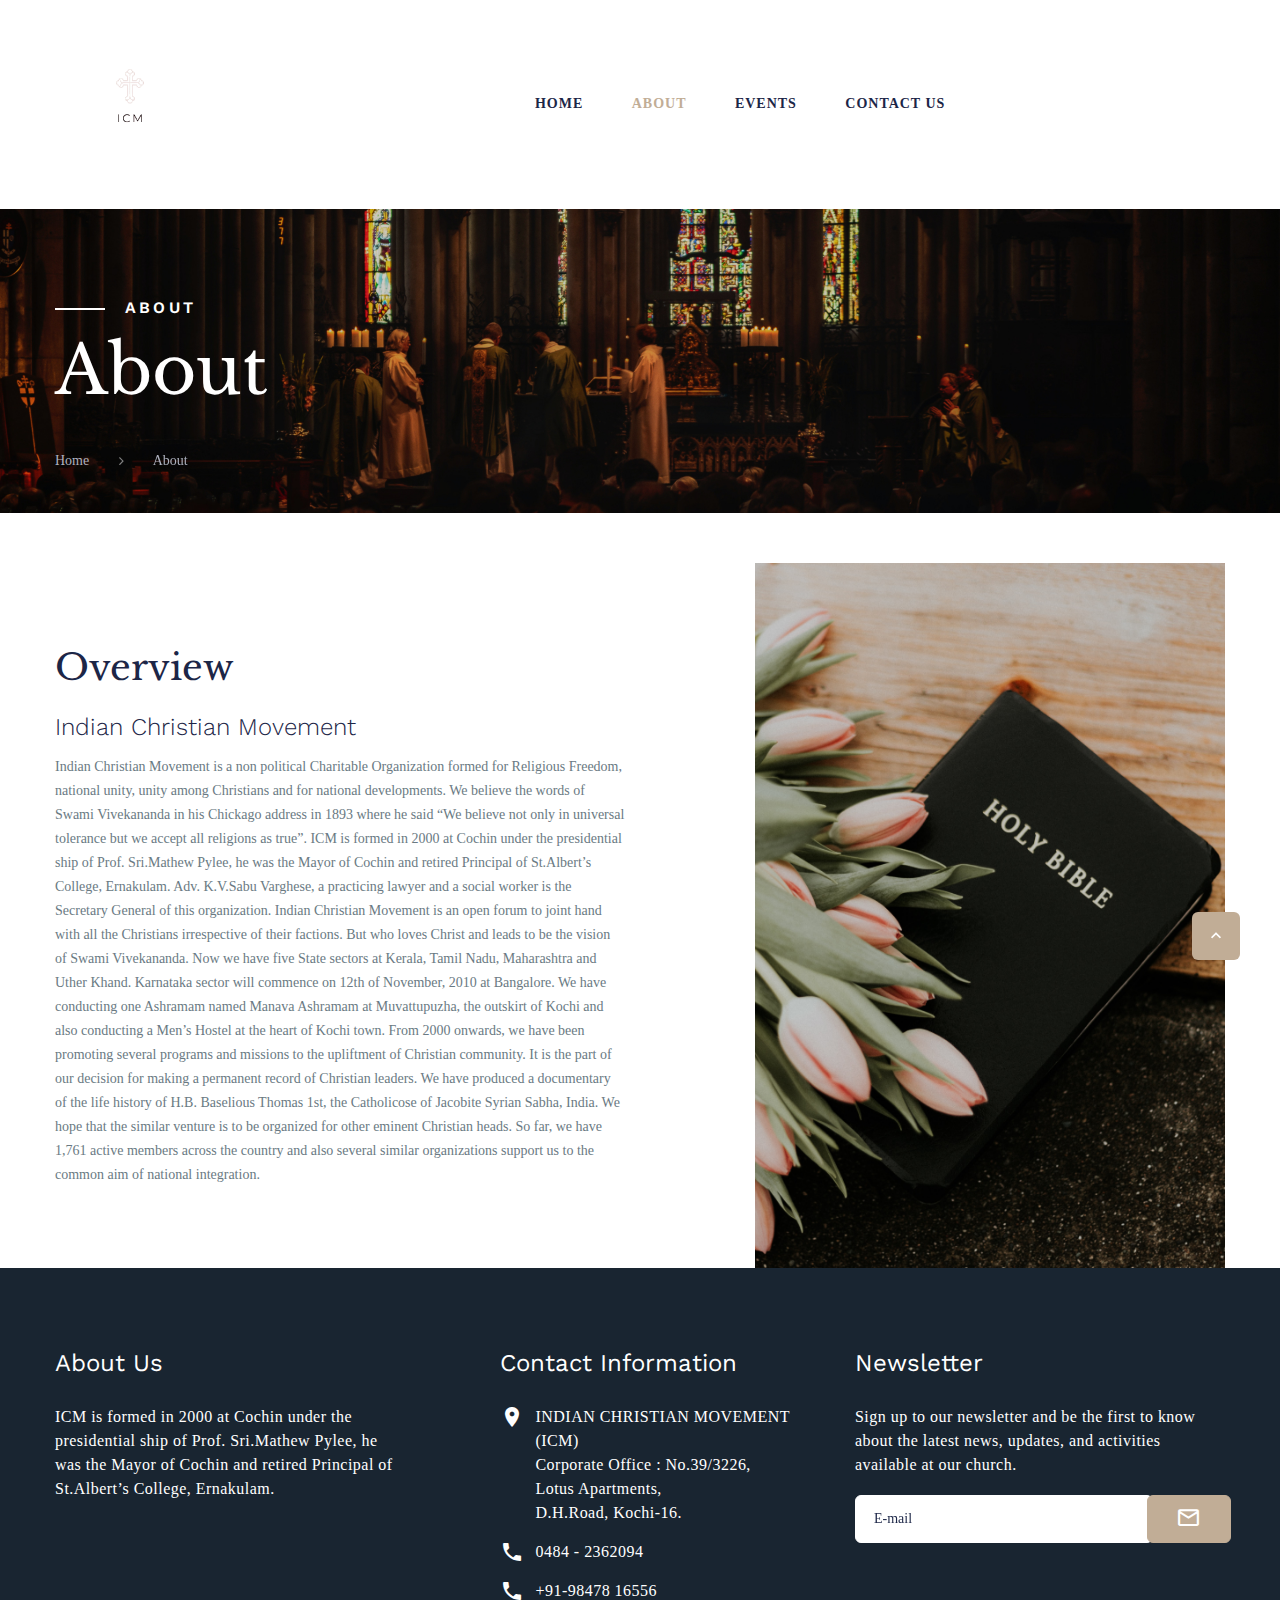
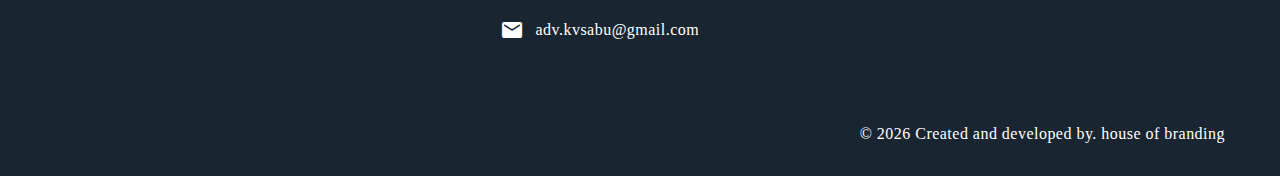
==== commit ea5b8bc9: "sixth commit" ====
--- a/about.html
+++ b/about.html
@@ -140,7 +140,7 @@
         </div>
       </footer>
     </div>
-    <div class="preloader">
+    <!-- <div class="preloader">
       <div class="preloader-logo"><h3>Indian Christian Movement</h3>
       </div>
       <div class="preloader-body">
@@ -148,7 +148,7 @@
           <div class="loadingProgressG" id="loadingProgressG_1"></div>
         </div>
       </div>
-    </div>
+    </div> -->
     <!-- Global Mailform Output-->
     <div class="snackbars" id="form-output-global"></div>
     <!-- Javascript-->
--- a/css/style.css
+++ b/css/style.css
@@ -17458,3 +17458,7 @@
 		font-size: 18px;
 	}
 }
+.section-home{
+	background-color: #000;
+	border-radius: 20px;
+}
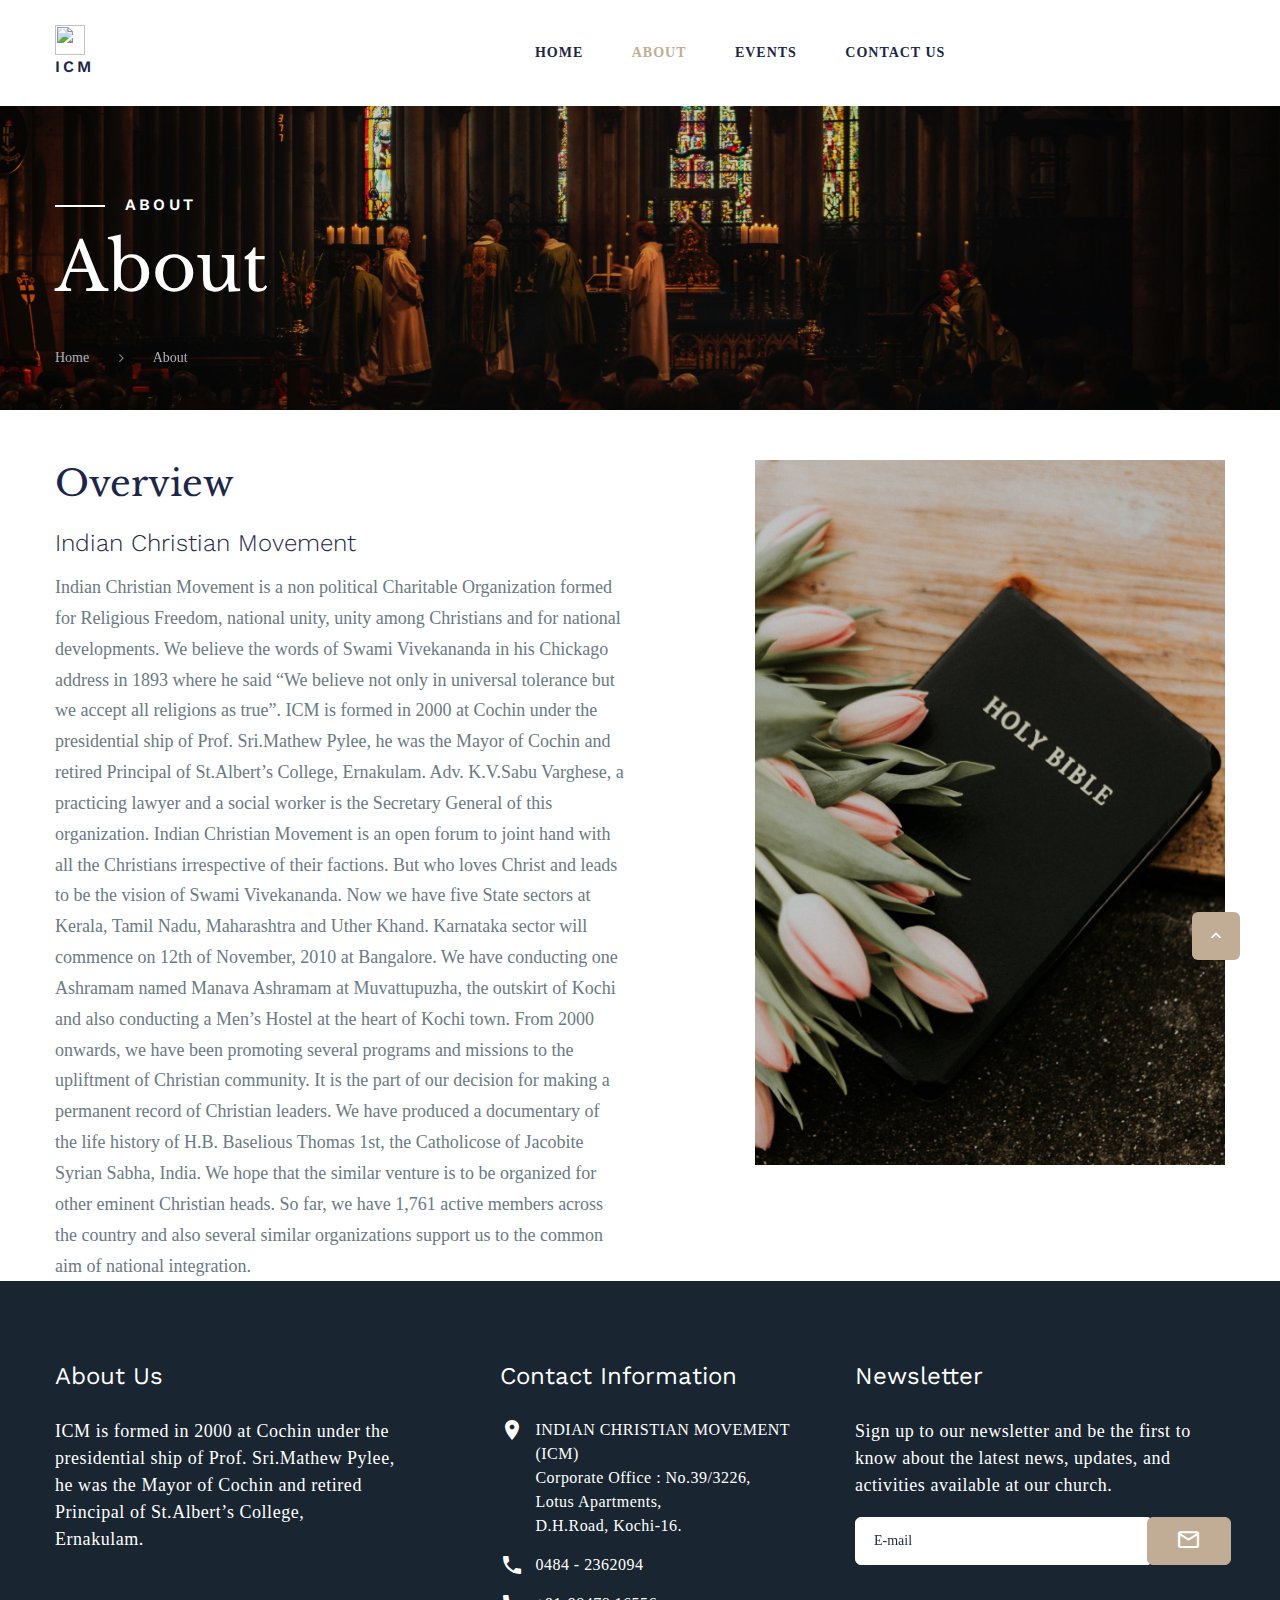
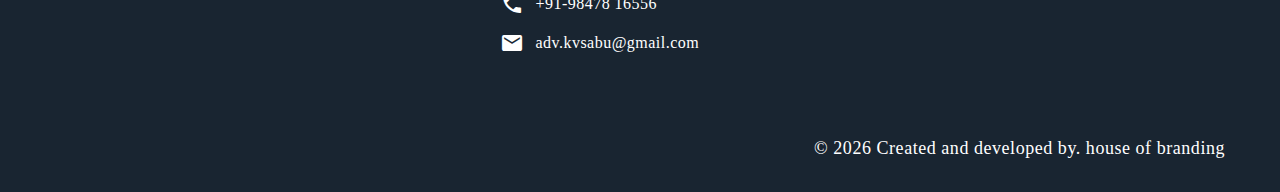
==== commit f4d16b75: "tenth commit" ====
--- a/about.html
+++ b/about.html
@@ -29,10 +29,15 @@
               <div class="rd-navbar-main">
                 <!-- RD Navbar Panel-->
                 <div class="rd-navbar-panel">
-                  <!-- RD Navbar Toggle-->
+                  
                   <button class="rd-navbar-toggle" data-rd-navbar-toggle="#rd-navbar-nav-wrap-1"><span></span></button>
-                  <!-- RD Navbar Brand-->
-                  <!--Brand--><a class="brand" href="index.html"><img class="brand-logo-dark" src="images/Red_and_White_Cross_Modern_Icons_Church_Logo__1_-removebg-preview.png" alt="" width="150" height="40"/><img class="brand-logo-light" src="images/Red_and_White_Cross_Modern_Icons_Church_Logo__1_-removebg-preview.png" alt="" width="150" height="40"/></a>
+                  
+                 <a class="brand" href="index.html">
+                  <img style="height:30px; width: 30px;" src="images/favicon.ico" alt="">
+                  <h6>ICM</h6>
+
+                <!-- <img class="brand-logo-dark" src="images/Red_and_White_Cross_Modern_Icons_Church_Logo__1_-removebg-preview.png" alt="" width="150" height="20"/><img class="brand-logo-light" src="images/Red and White Cross Modern Icons Church Logo (1).png" alt="" width="50" height="20"/> -->
+                </a>
                 </div>
                 <div class="rd-navbar-main-element">
                   <div class="rd-navbar-nav-wrap" id="rd-navbar-nav-wrap-1">
--- a/css/style.css
+++ b/css/style.css
@@ -33,6 +33,7 @@
 
 p {
 	margin: 0;
+	font-size: 18px !important;
 }
 
 ul,
@@ -9728,8 +9729,8 @@
 }
 
 .rd-navbar-fixed .rd-navbar-brand img {
-	max-width: 160px;
-	max-height: 58px;
+	max-width: 120px;
+	max-height: 38px;
 	width: auto;
 	height: auto;
 }
@@ -17462,3 +17463,38 @@
 	background-color: #000;
 	border-radius: 20px;
 }
+/* .section-sevice{
+	background-image: url(../images/bg-image-3.jpg);
+	
+}
+.section-sevice h4,h3,svg{
+	color: white !important;
+} */
+.about-sec{
+	background-image: url(../images/bg-image-3.jpg);
+	background-repeat: no-repeat;
+	backdrop-filter: blur(10)px;
+
+
+	background-size: cover;
+	
+	border: 1px solid #666;
+	
+}
+.about-sec h4{
+  color: white !important;
+}
+.about-sec p{
+	color: white !important;
+  }
+.plain{
+	background-color: white;
+	height: 20px !important;
+	width: 100%;
+}
+.contact-form{
+	background-image: url(../images/kiwihug-L4gw27XZN1I-unsplash.jpg);
+	background-repeat: repeat;
+	background-size: cover;
+}
+
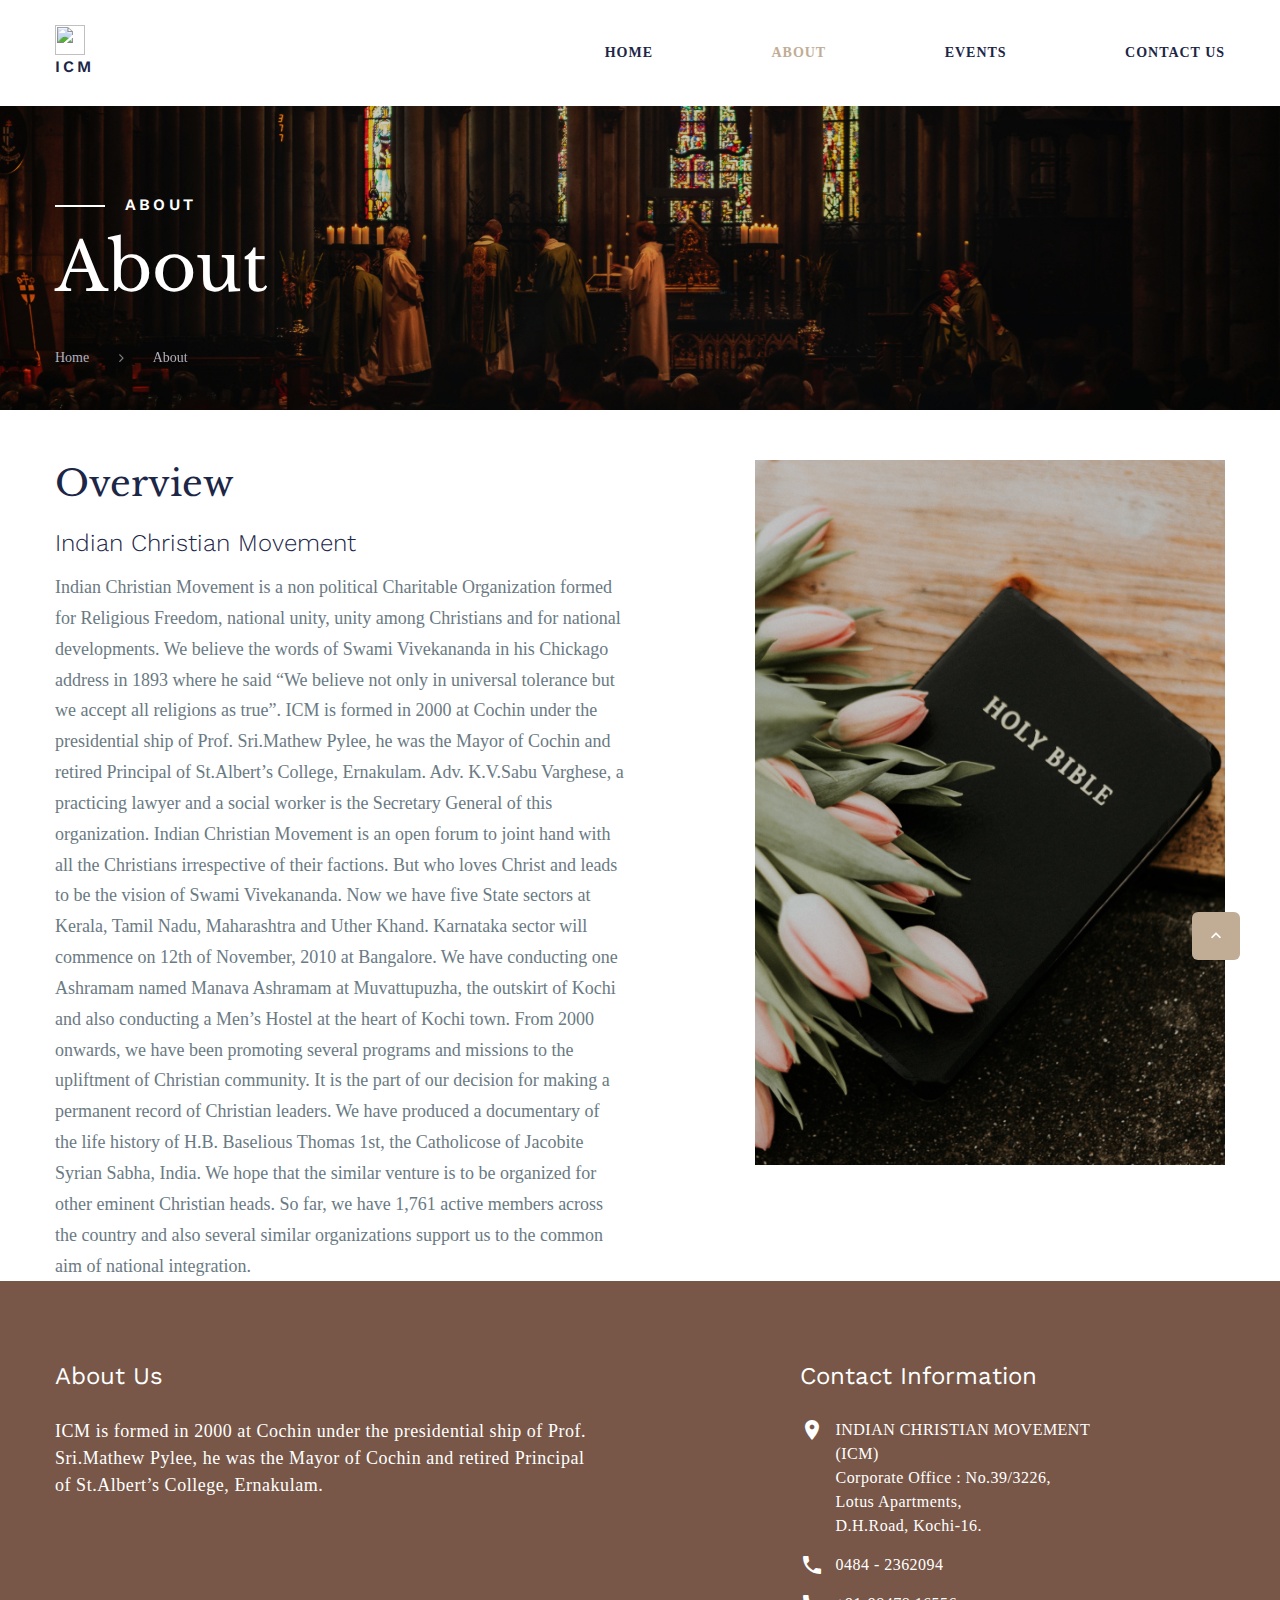
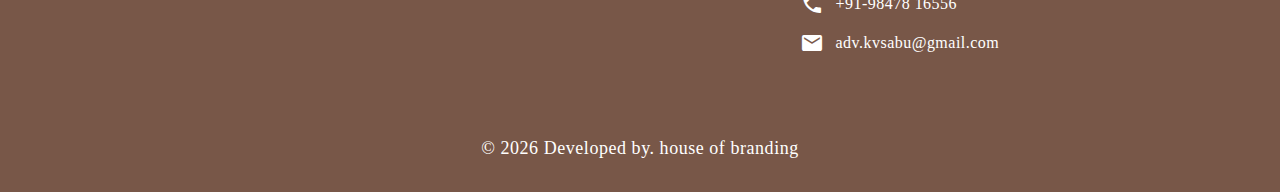
==== commit 82d3b197: "twelve" ====
--- a/about.html
+++ b/about.html
@@ -102,13 +102,15 @@
         <div class="footer-standard-main">
           <div class="container">
             <div class="row row-50">
-              <div class="col-lg-4">
+              <div class="col-lg-6">
                 <div class="inset-right-1">
                   <h4 class="font-weight-normal">About Us</h4>
                   <p class="big"> ICM is formed in 2000 at Cochin under the presidential ship of Prof. Sri.Mathew Pylee, he was the Mayor of Cochin and retired Principal of St.Albert’s College, Ernakulam. </p>
                 </div>
+               
               </div>
-              <div class="col-sm-6 col-md-5 col-lg-4">
+             
+              <div class="col-sm-6 col-md-5 col-lg-6">
                 <div class="box-1">
                   <h4 class="font-weight-normal">Contact Information</h4>
                   <ul class="list-sm">
@@ -121,29 +123,17 @@
                   </ul>
                 </div>
               </div>
-              <div class="col-sm-6 col-md-7 col-lg-4">
-                <h4 class="font-weight-normal">Newsletter</h4>
-                <p class="big">Sign up to our newsletter and be the first to know about the latest news, updates, and activities available at our church.</p>
-                <!-- RD Mailform-->
-                <form class="rd-form rd-mailform form-inline" data-form-output="form-output-global" data-form-type="subscribe" method="post" action="https://ld-wt73.template-help.com/tf/farite_v2/bat/rd-mailform.php">
-                  <div class="form-wrap">
-                    <input class="form-input" id="subscribe-form-2-email" type="email" name="email" data-constraints="adv.kvsabu@gmail.com">
-                    <label class="form-label" for="subscribe-form-2-email">E-mail</label>
-                  </div>
-                  <div class="form-button">
-                    <button class="button button-primary button-icon button-icon-only button-winona" type="submit" aria-label="submit"><span class="icon mdi mdi-email-outline"></span></button>
-                  </div>
-                </form>
-              </div>
+             
             </div>
           </div>
         </div>
         <div class="container">
-          <div class="footer-standard-aside text-center text-md-right">
-            <p class="rights big"><span>&copy;&nbsp;</span><span class="copyright-year"></span><span>&nbsp;</span><span>Created and developed by.</span><span>&nbsp;</span><a href="https://www.houseofbranding.in/">house of branding</a></p>
+          <div class="footer-standard-aside text-center text-md-center">
+            <p class="rights big"><span>&copy;&nbsp;</span><span class="copyright-year"></span><span>&nbsp;</span><span>Developed by.</span><span>&nbsp;</span><a href="https://www.houseofbranding.in/">house of branding</a></p>
           </div>
         </div>
       </footer>
+
     </div>
     <!-- <div class="preloader">
       <div class="preloader-logo"><h3>Indian Christian Movement</h3>
--- a/css/style.css
+++ b/css/style.css
@@ -8075,7 +8075,7 @@
 }
 
 .bg-gray-800 {
-	background-color: #192531;
+	background-color: #785748;
 }
 
 .bg-gray-800:not([style*="background-"]) + .bg-gray-800:not([style*="background-"]) {
@@ -8112,7 +8112,7 @@
 }
 
 .bg-gray-800 {
-	background-color: #192531;
+	background-color: #785748;
 }
 
 .bg-gray-800:not([style*="background-"]) + .bg-gray-800:not([style*="background-"]) {
@@ -8959,6 +8959,7 @@
 }
 
 .rd-nav-link {
+	margin-left: 70px;
 	font-size: 14px;
 	font-weight: 600;
 	letter-spacing: .07em;
@@ -17497,4 +17498,19 @@
 	background-repeat: repeat;
 	background-size: cover;
 }
-
+.form-input{
+	background-color: transparent !important;
+}
+.contact-form .form-label{
+	color: white !important;
+}
+@media screen and (min-width:980px) {
+	.gmap-main{
+		margin-top: 210px;
+		margin-right: 40px;
+		border: 2px solid #a83632;
+		padding: 8px;
+	}
+}
+
+
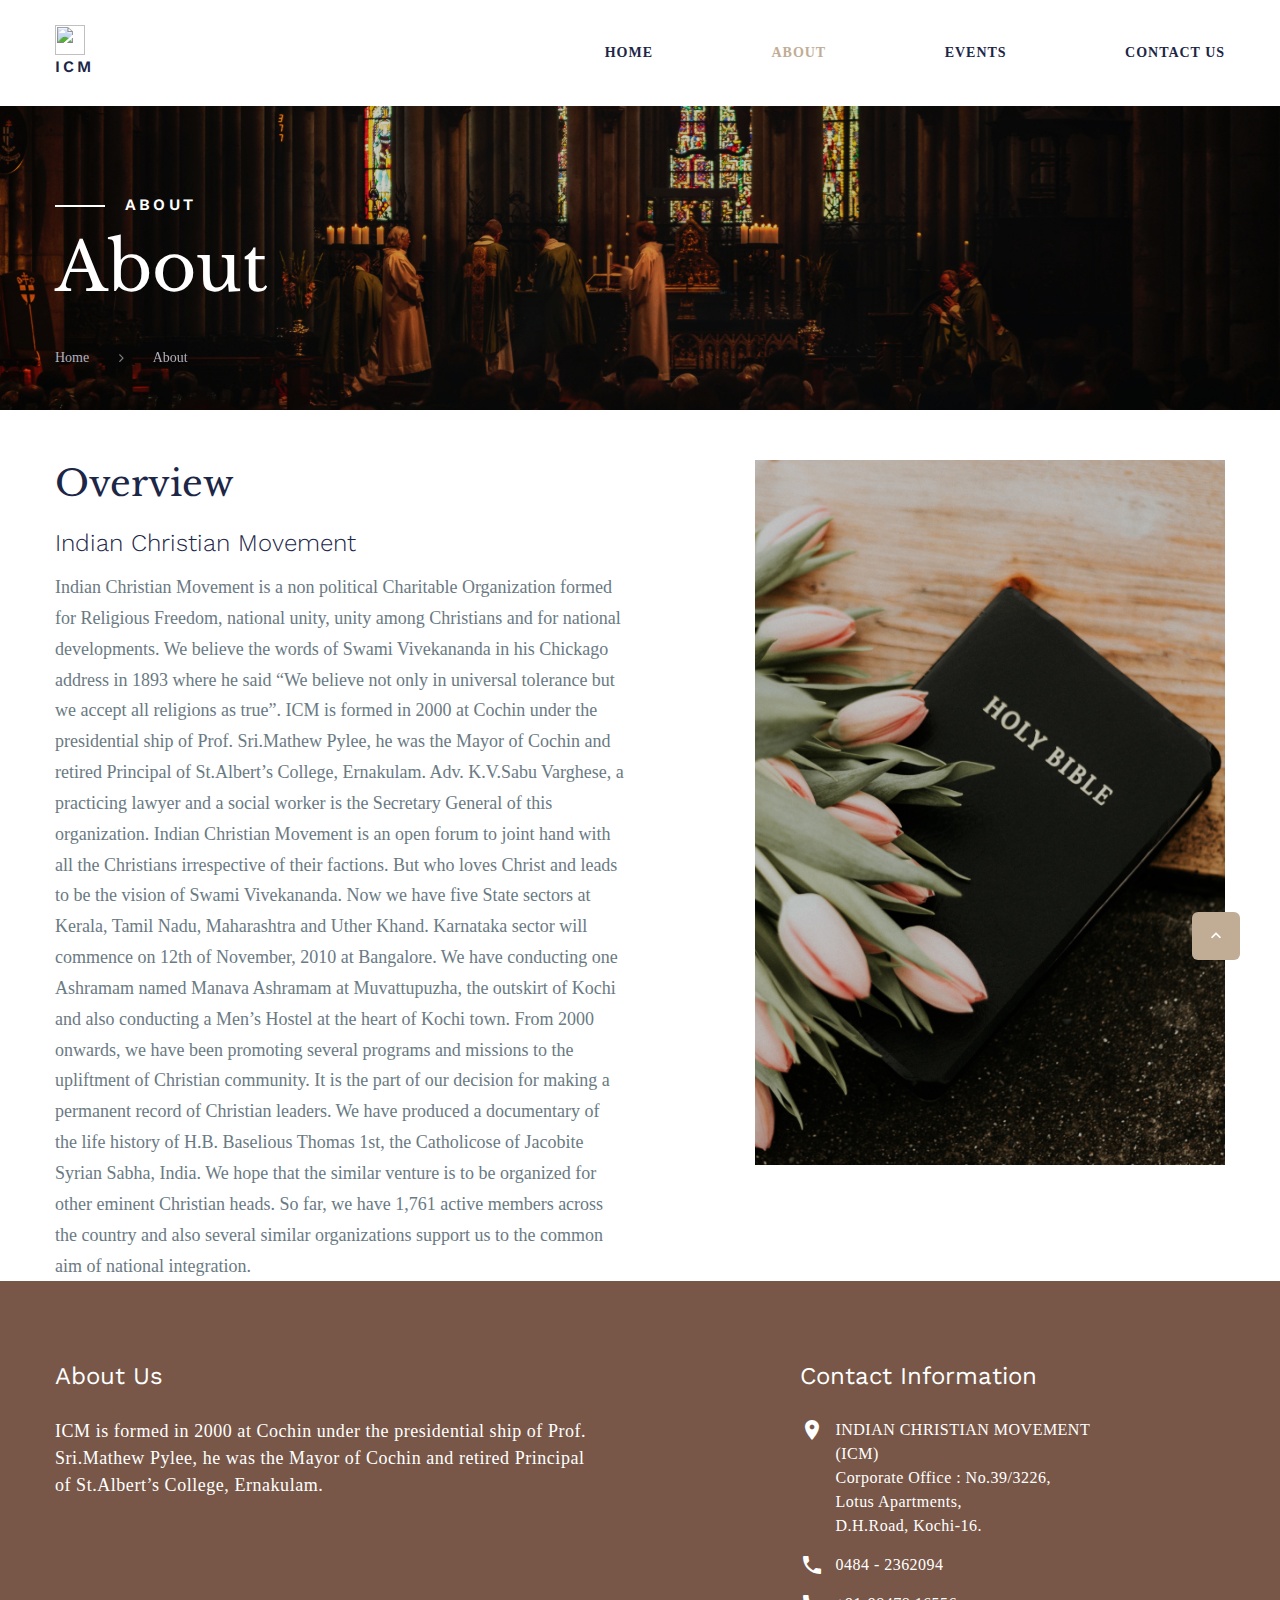
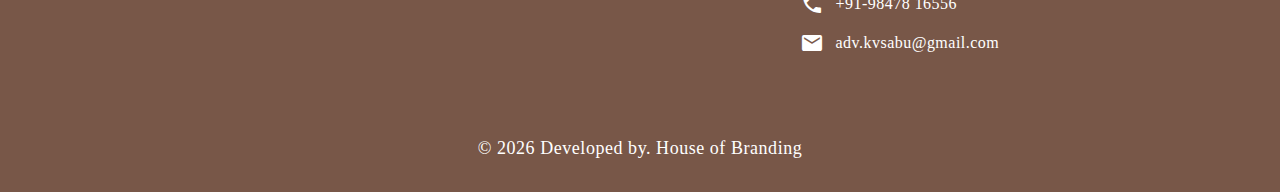
==== commit 3a301450: "twelth commit" ====
--- a/about.html
+++ b/about.html
@@ -117,7 +117,7 @@
                     <li class="object-inline big"><span class="icon icon-md mdi mdi-map-marker text-white"></span><a class="footer-link" href="#">INDIAN CHRISTIAN MOVEMENT (ICM) <br> Corporate Office : No.39/3226, <br>
                       Lotus Apartments, <br>
                       D.H.Road, Kochi-16.</a></li>
-                    <li class="object-inline big"><span class="icon icon-md mdi mdi-phone text-white"></span><a class="footer-link" href="tel:0484 - 2362094">0484 - 2362094</a></li>
+                    <li class="object-inline big"><span class="icon icon-md mdi mdi-phone text-white"></span><a class="footer-link" href="tel:0091484 - 2362094">0484 - 2362094</a></li>
                     <li class="object-inline big"><span class="icon icon-md mdi mdi-phone text-white"></span><a class="footer-link" href="tel:+91-98478 16556">+91-98478 16556</a></li>
                     <li class="object-inline big"><span class="icon icon-md mdi mdi-email text-white"></span><a class="footer-link" href="mailto:adv.kvsabu@gmail.com">adv.kvsabu@gmail.com</a></li>
                   </ul>
@@ -129,7 +129,7 @@
         </div>
         <div class="container">
           <div class="footer-standard-aside text-center text-md-center">
-            <p class="rights big"><span>&copy;&nbsp;</span><span class="copyright-year"></span><span>&nbsp;</span><span>Developed by.</span><span>&nbsp;</span><a href="https://www.houseofbranding.in/">house of branding</a></p>
+            <p class="rights big"><span>&copy;&nbsp;</span><span class="copyright-year"></span><span>&nbsp;</span><span>Developed by.</span><span>&nbsp;</span><a href="https://www.houseofbranding.in/">House of Branding</a></p>
           </div>
         </div>
       </footer>
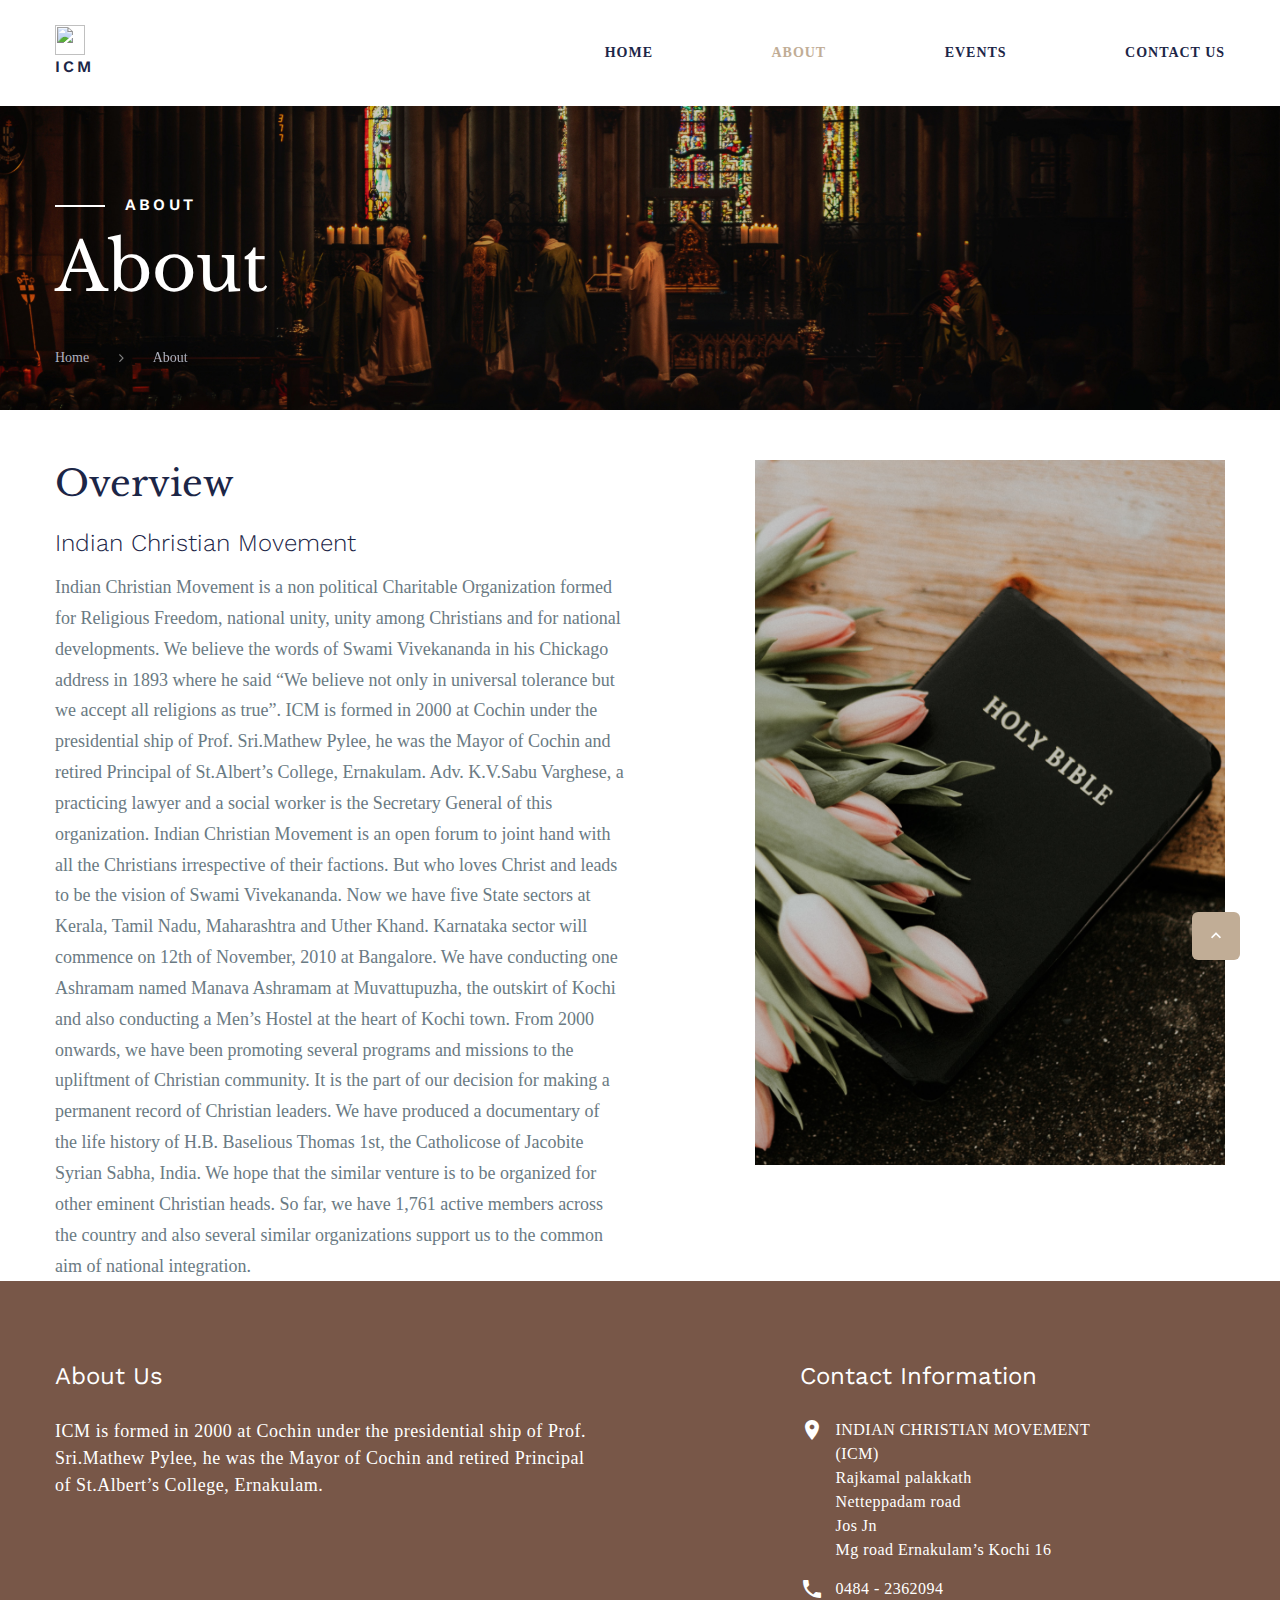
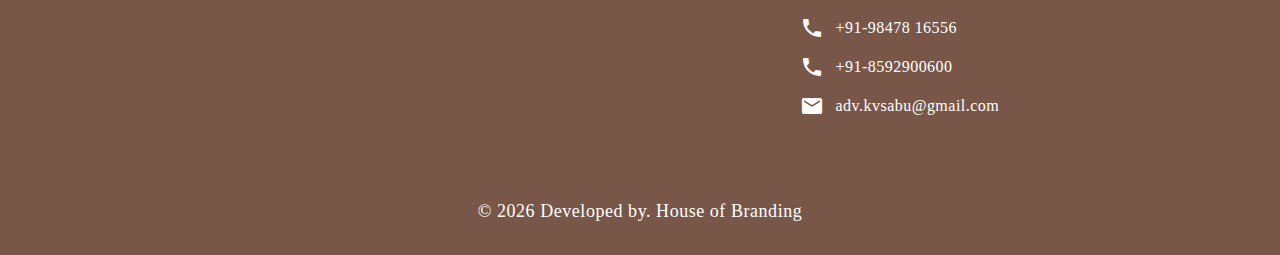
==== commit 31e4a34c: "changes address" ====
--- a/about.html
+++ b/about.html
@@ -114,11 +114,14 @@
                 <div class="box-1">
                   <h4 class="font-weight-normal">Contact Information</h4>
                   <ul class="list-sm">
-                    <li class="object-inline big"><span class="icon icon-md mdi mdi-map-marker text-white"></span><a class="footer-link" href="#">INDIAN CHRISTIAN MOVEMENT (ICM) <br> Corporate Office : No.39/3226, <br>
-                      Lotus Apartments, <br>
-                      D.H.Road, Kochi-16.</a></li>
+                    <li class="object-inline big"><span class="icon icon-md mdi mdi-map-marker text-white"></span><a class="footer-link" href="#">INDIAN CHRISTIAN MOVEMENT (ICM) <br> 
+                      Rajkamal palakkath <br>
+                      Netteppadam road <br>
+                     Jos Jn <br>  Mg road Ernakulam’s 
+                     Kochi 16</a></li>
                     <li class="object-inline big"><span class="icon icon-md mdi mdi-phone text-white"></span><a class="footer-link" href="tel:0091484 - 2362094">0484 - 2362094</a></li>
                     <li class="object-inline big"><span class="icon icon-md mdi mdi-phone text-white"></span><a class="footer-link" href="tel:+91-98478 16556">+91-98478 16556</a></li>
+                    <li class="object-inline big"><span class="icon icon-md mdi mdi-phone text-white"></span><a class="footer-link" href="tel:+91-8592900600">+91-8592900600</a></li>
                     <li class="object-inline big"><span class="icon icon-md mdi mdi-email text-white"></span><a class="footer-link" href="mailto:adv.kvsabu@gmail.com">adv.kvsabu@gmail.com</a></li>
                   </ul>
                 </div>
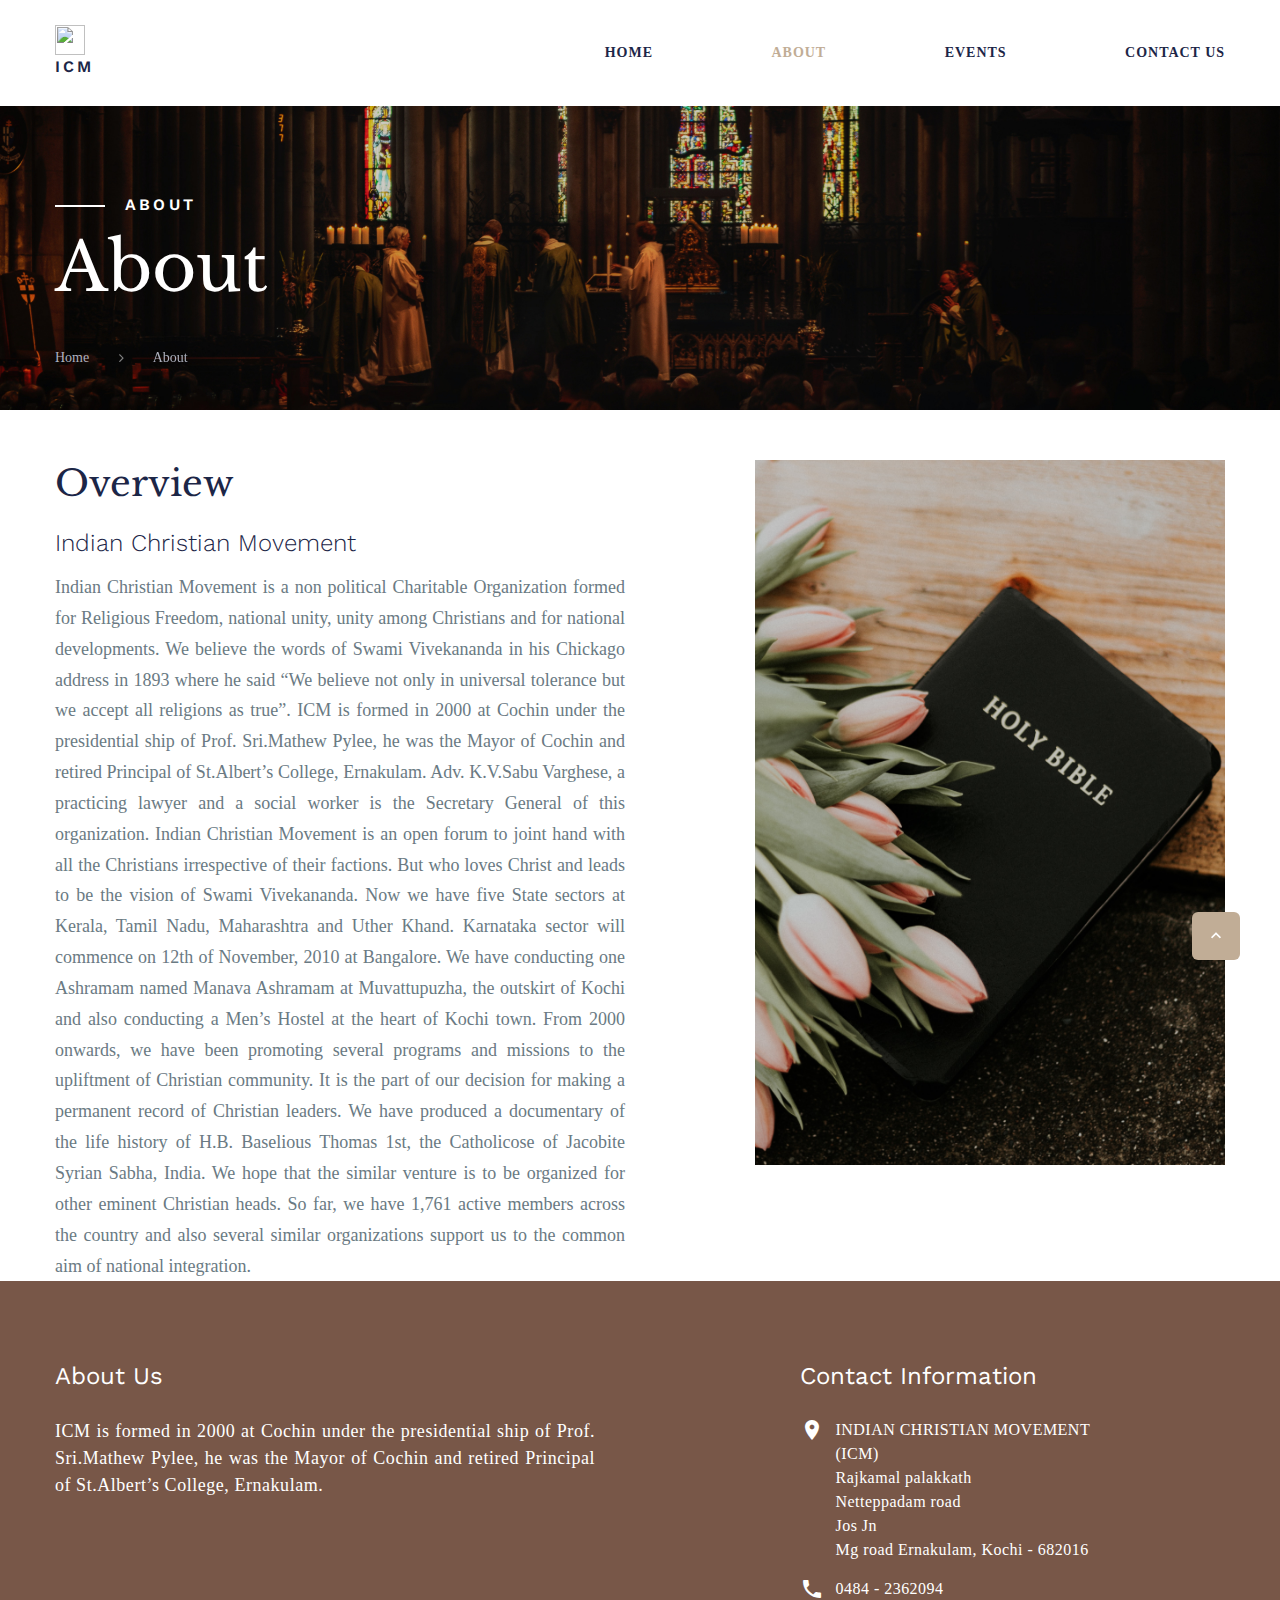
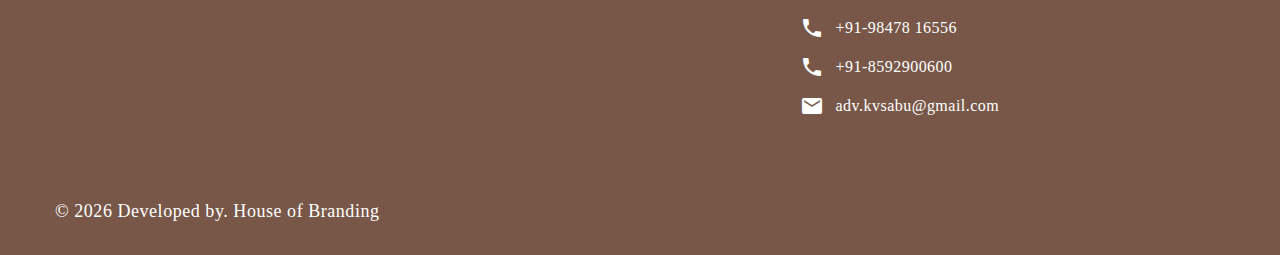
==== commit a71fde0b: "new sevice added" ====
--- a/about.html
+++ b/about.html
@@ -117,8 +117,7 @@
                     <li class="object-inline big"><span class="icon icon-md mdi mdi-map-marker text-white"></span><a class="footer-link" href="#">INDIAN CHRISTIAN MOVEMENT (ICM) <br> 
                       Rajkamal palakkath <br>
                       Netteppadam road <br>
-                     Jos Jn <br>  Mg road Ernakulam’s 
-                     Kochi 16</a></li>
+                     Jos Jn <br>  Mg road Ernakulam, Kochi - 682016</a></li>
                     <li class="object-inline big"><span class="icon icon-md mdi mdi-phone text-white"></span><a class="footer-link" href="tel:0091484 - 2362094">0484 - 2362094</a></li>
                     <li class="object-inline big"><span class="icon icon-md mdi mdi-phone text-white"></span><a class="footer-link" href="tel:+91-98478 16556">+91-98478 16556</a></li>
                     <li class="object-inline big"><span class="icon icon-md mdi mdi-phone text-white"></span><a class="footer-link" href="tel:+91-8592900600">+91-8592900600</a></li>
--- a/css/style.css
+++ b/css/style.css
@@ -17512,5 +17512,7 @@
 		padding: 8px;
 	}
 }
-
-
+.section p{
+	text-align: justify;
+}
+
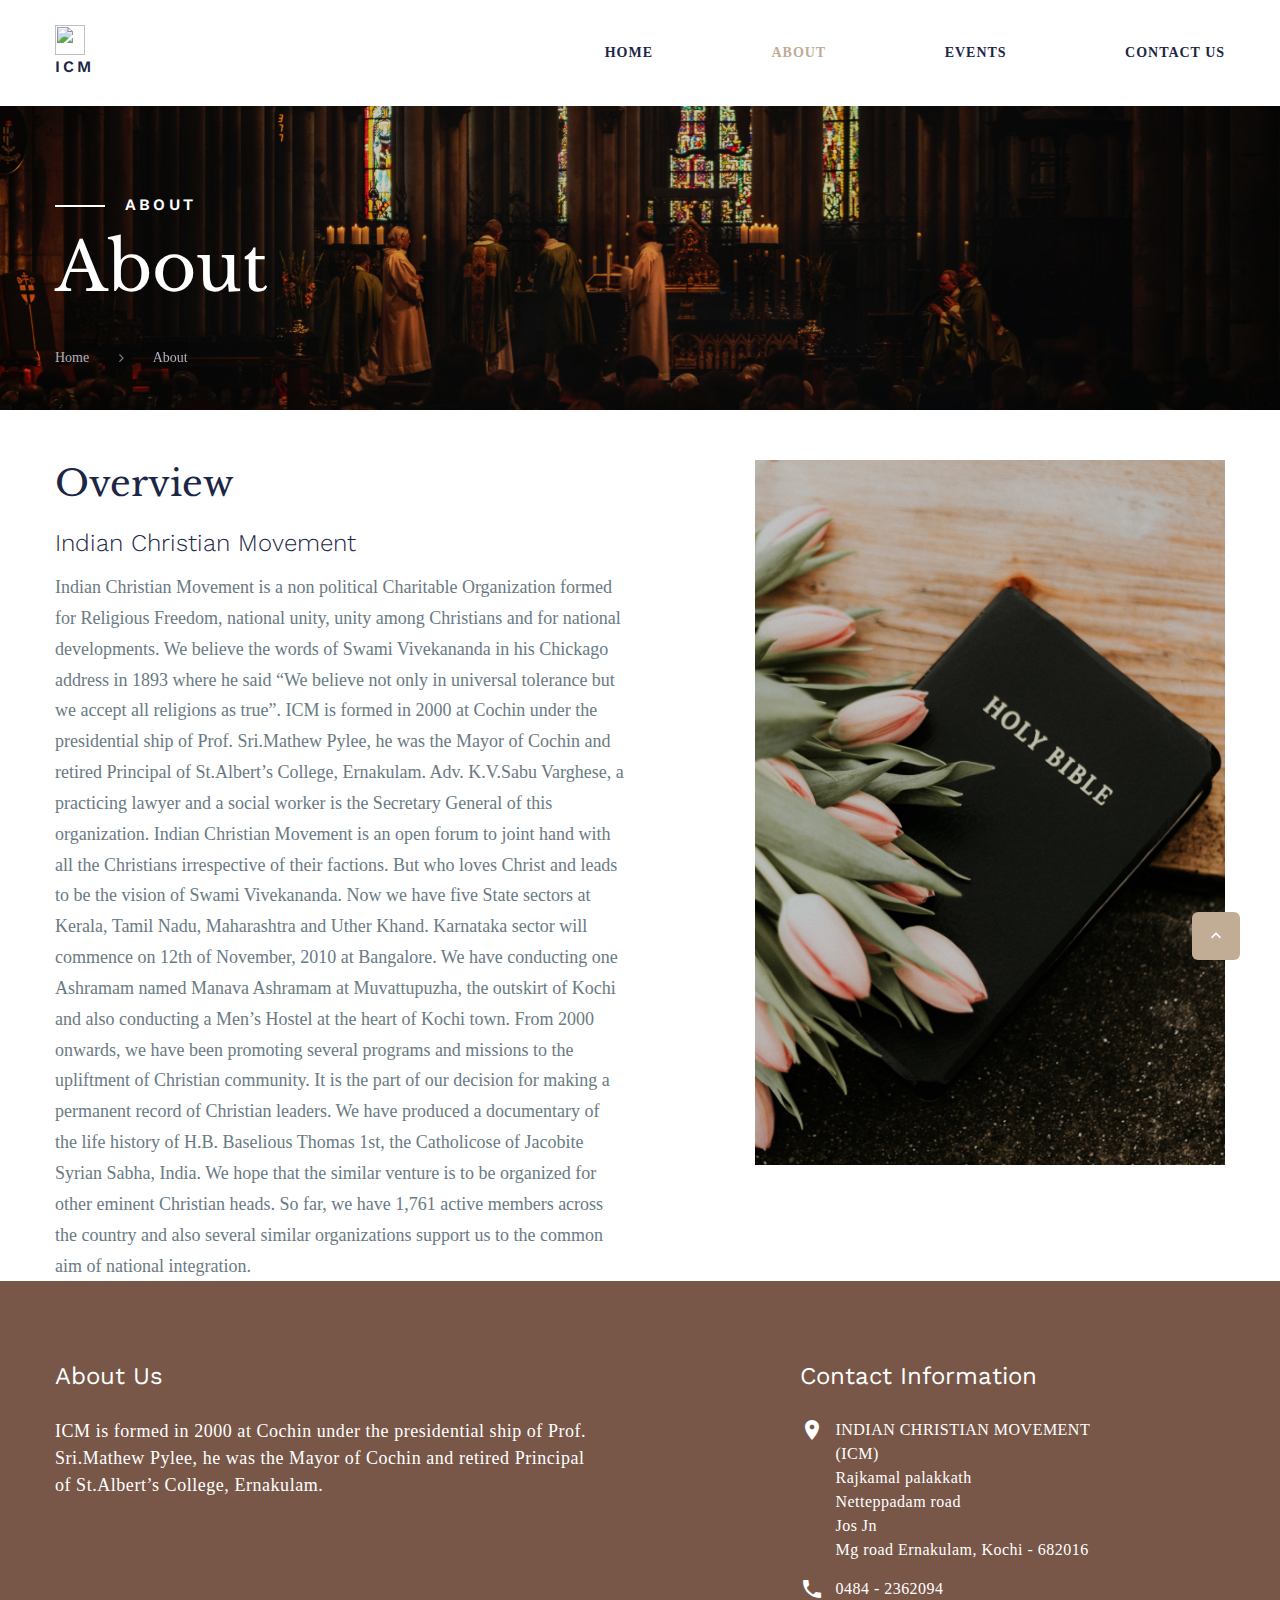
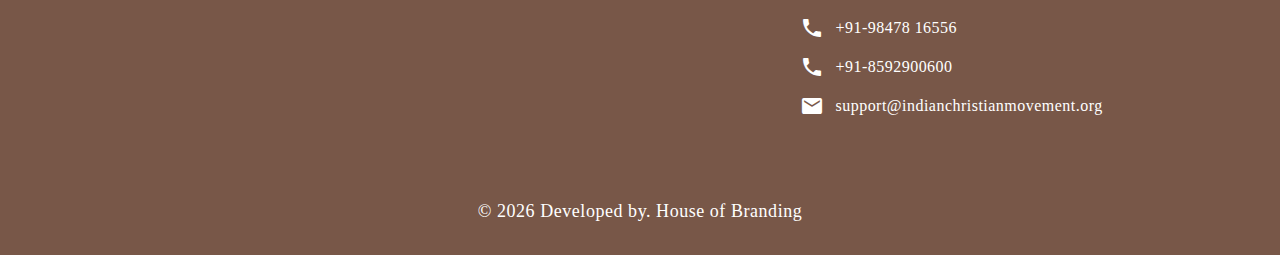
==== commit edd16bea: "image changes" ====
--- a/about.html
+++ b/about.html
@@ -121,7 +121,7 @@
                     <li class="object-inline big"><span class="icon icon-md mdi mdi-phone text-white"></span><a class="footer-link" href="tel:0091484 - 2362094">0484 - 2362094</a></li>
                     <li class="object-inline big"><span class="icon icon-md mdi mdi-phone text-white"></span><a class="footer-link" href="tel:+91-98478 16556">+91-98478 16556</a></li>
                     <li class="object-inline big"><span class="icon icon-md mdi mdi-phone text-white"></span><a class="footer-link" href="tel:+91-8592900600">+91-8592900600</a></li>
-                    <li class="object-inline big"><span class="icon icon-md mdi mdi-email text-white"></span><a class="footer-link" href="mailto:adv.kvsabu@gmail.com">adv.kvsabu@gmail.com</a></li>
+                    <li class="object-inline big"><span class="icon icon-md mdi mdi-email text-white"></span><a class="footer-link" href="mailto:support@indianchristianmovement.org">support@indianchristianmovement.org</a></li>
                   </ul>
                 </div>
               </div>
--- a/css/style.css
+++ b/css/style.css
@@ -17513,6 +17513,6 @@
 	}
 }
 .section p{
-	text-align: justify;
-}
-
+	text-align: inherit;
+}
+
